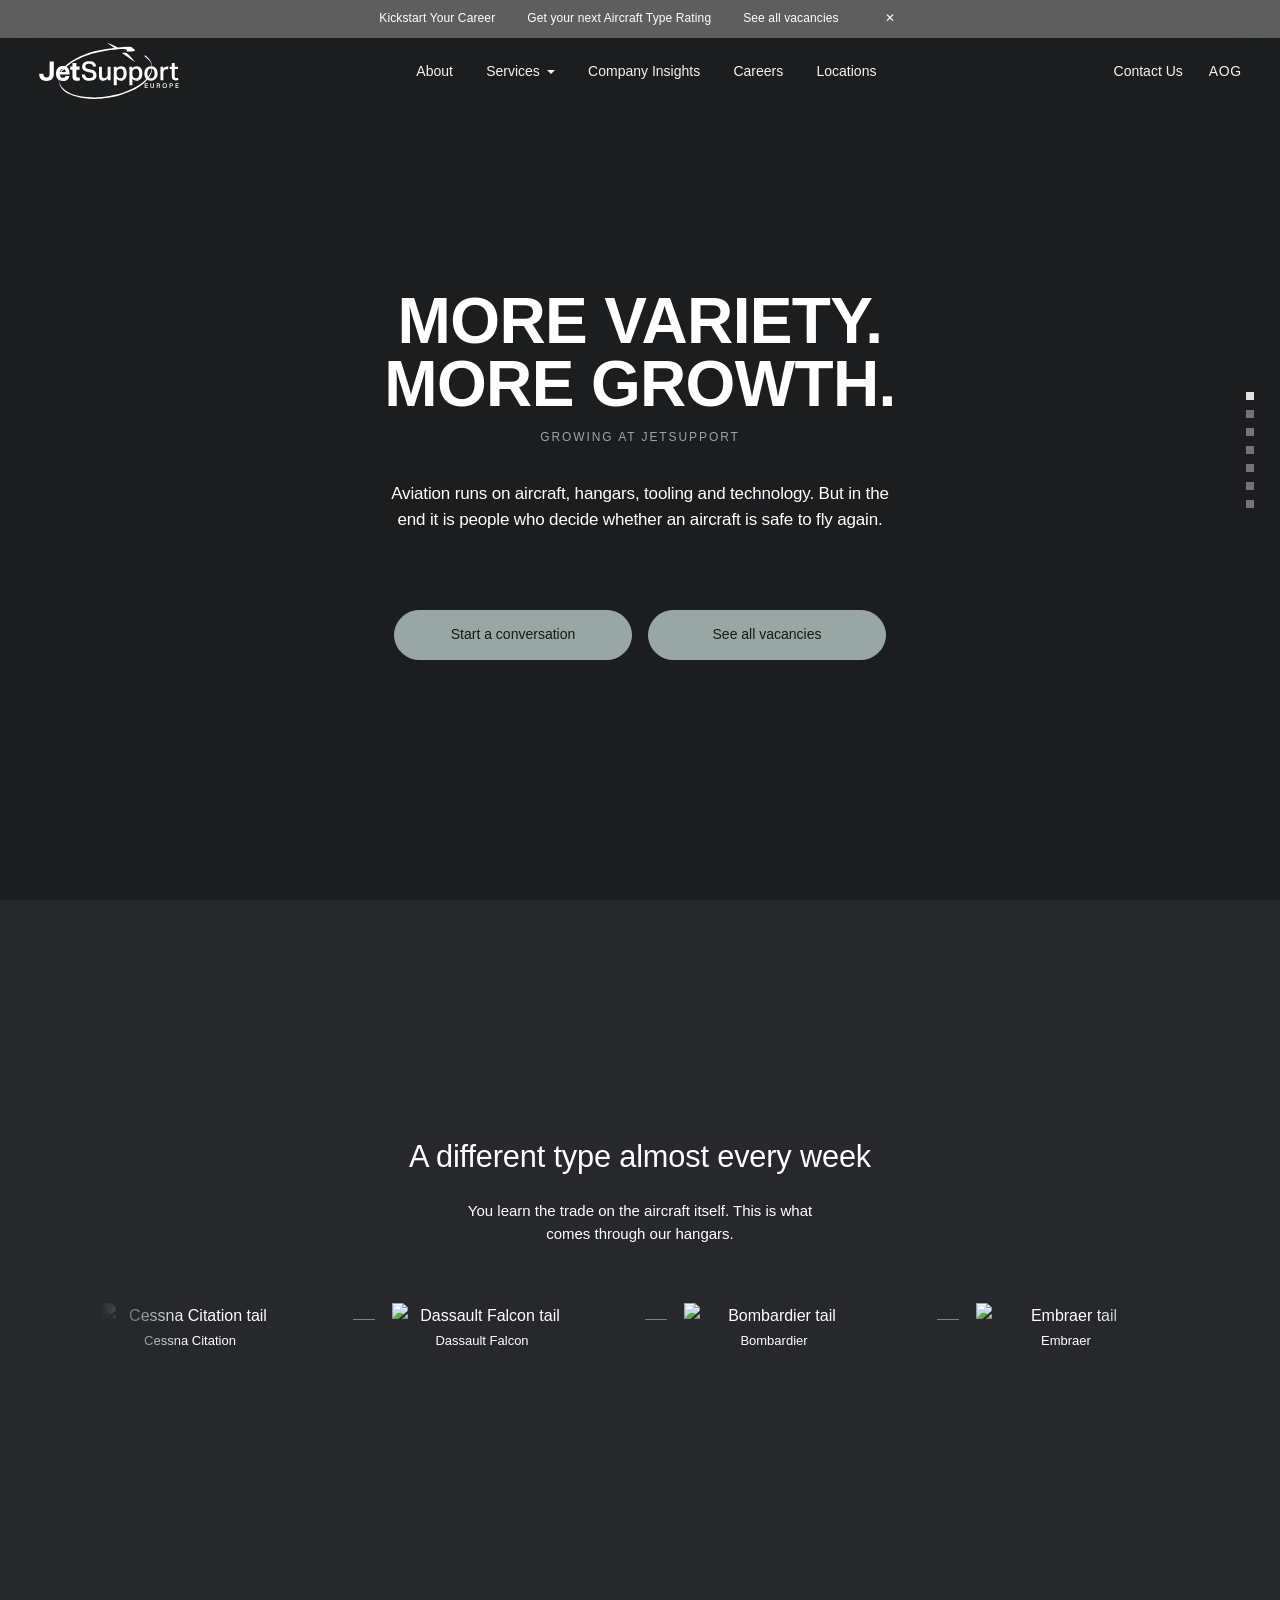
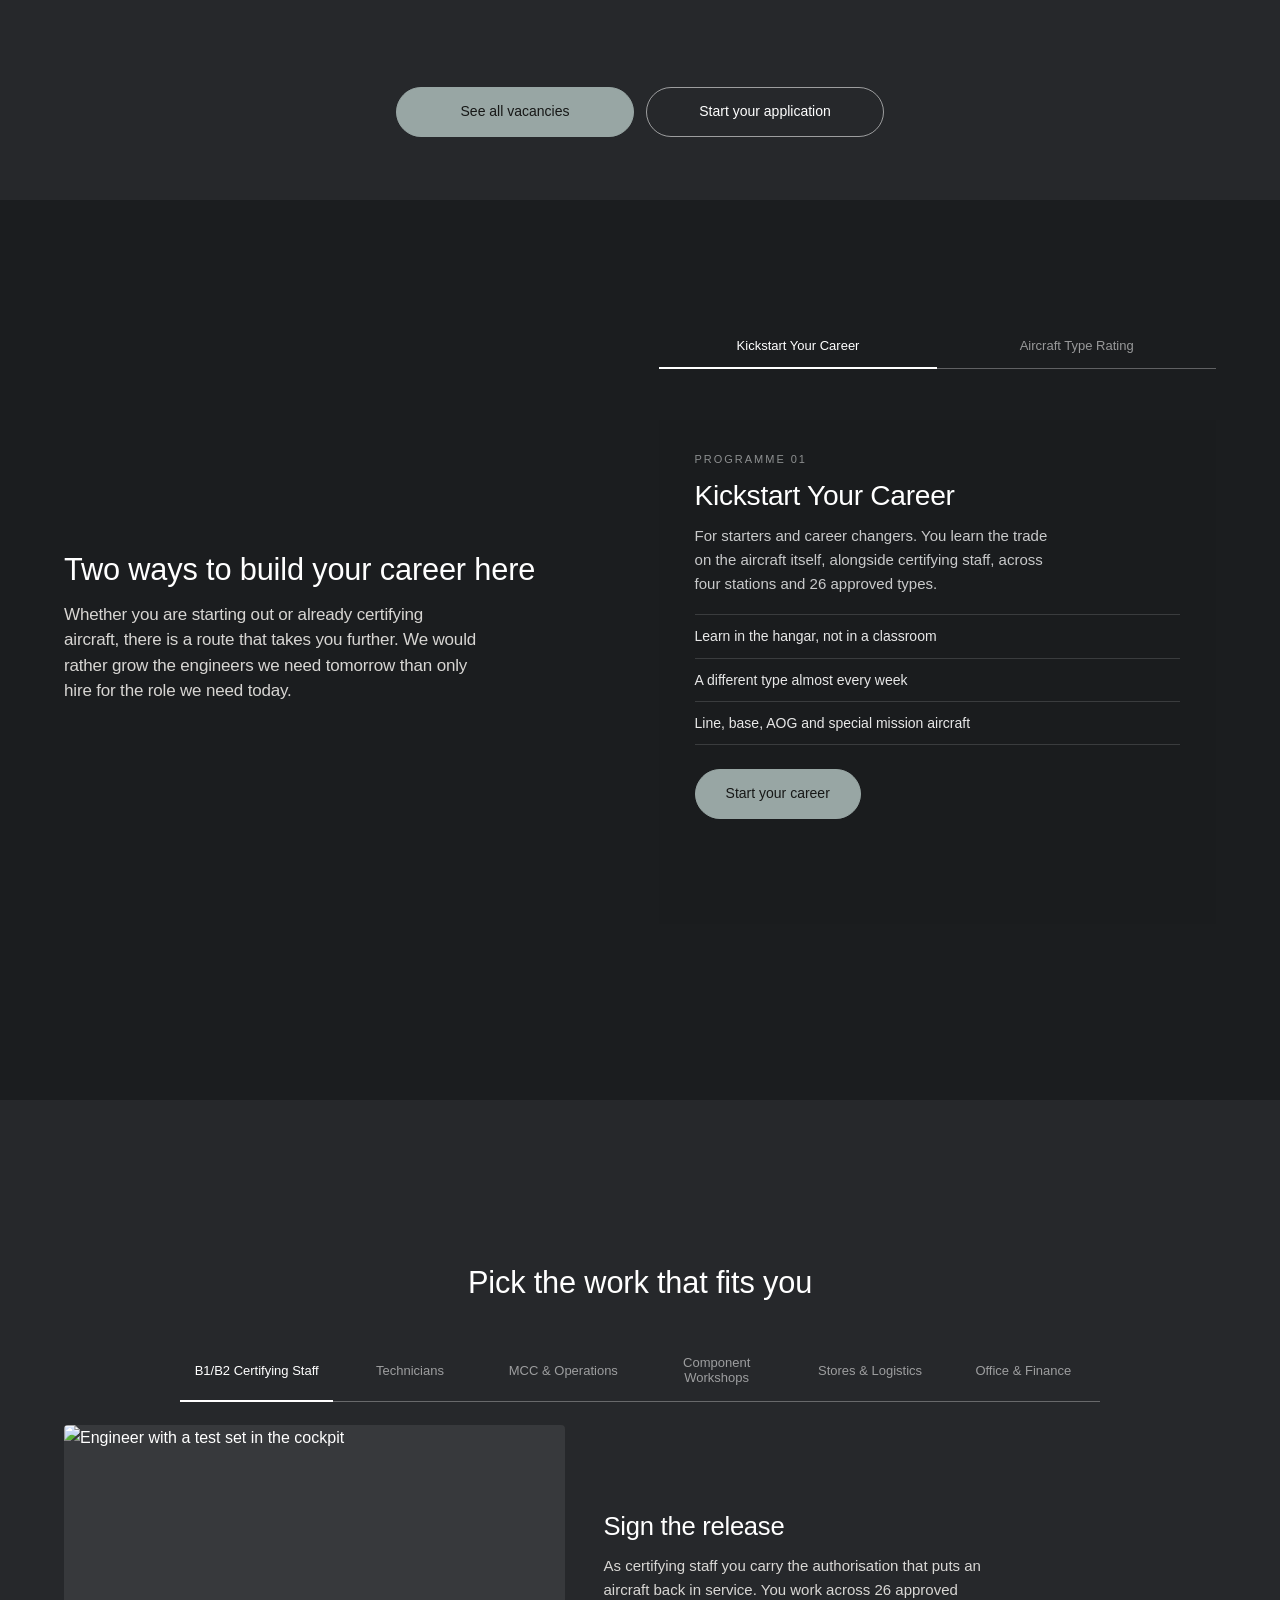
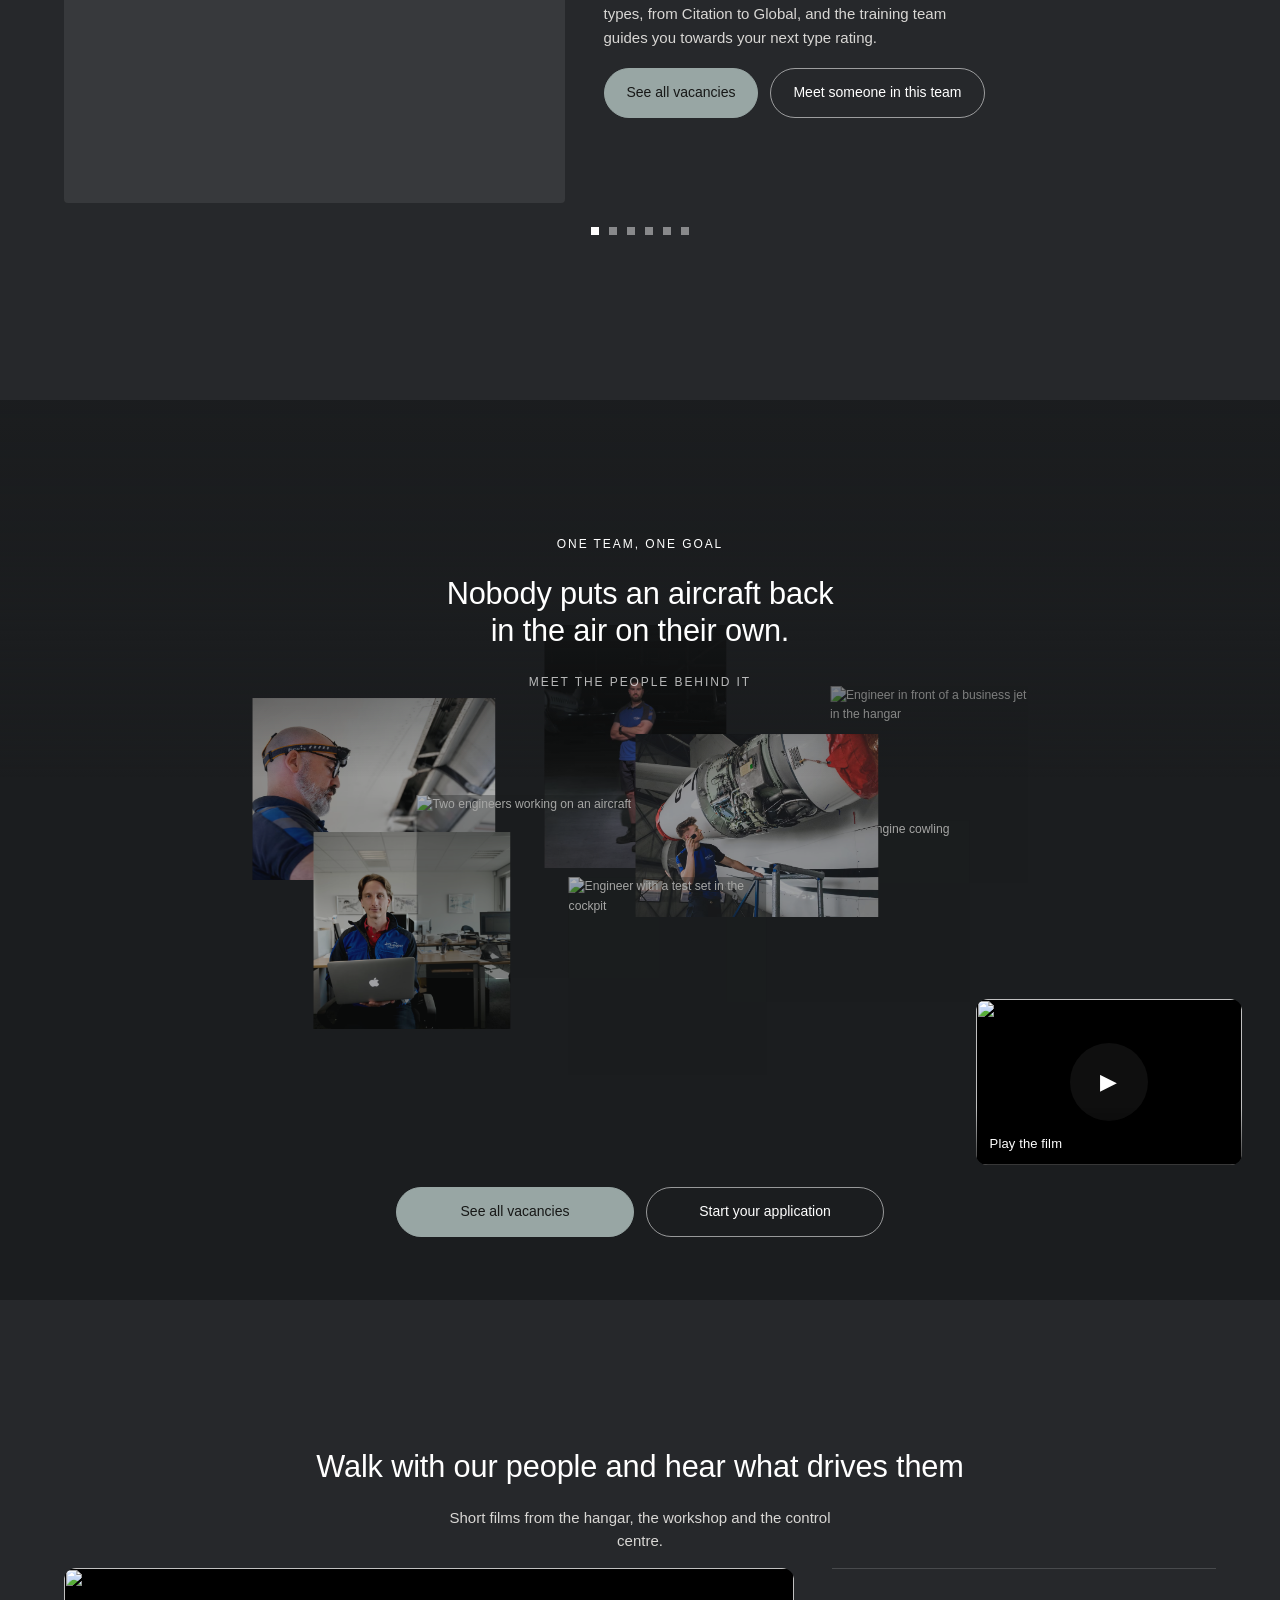
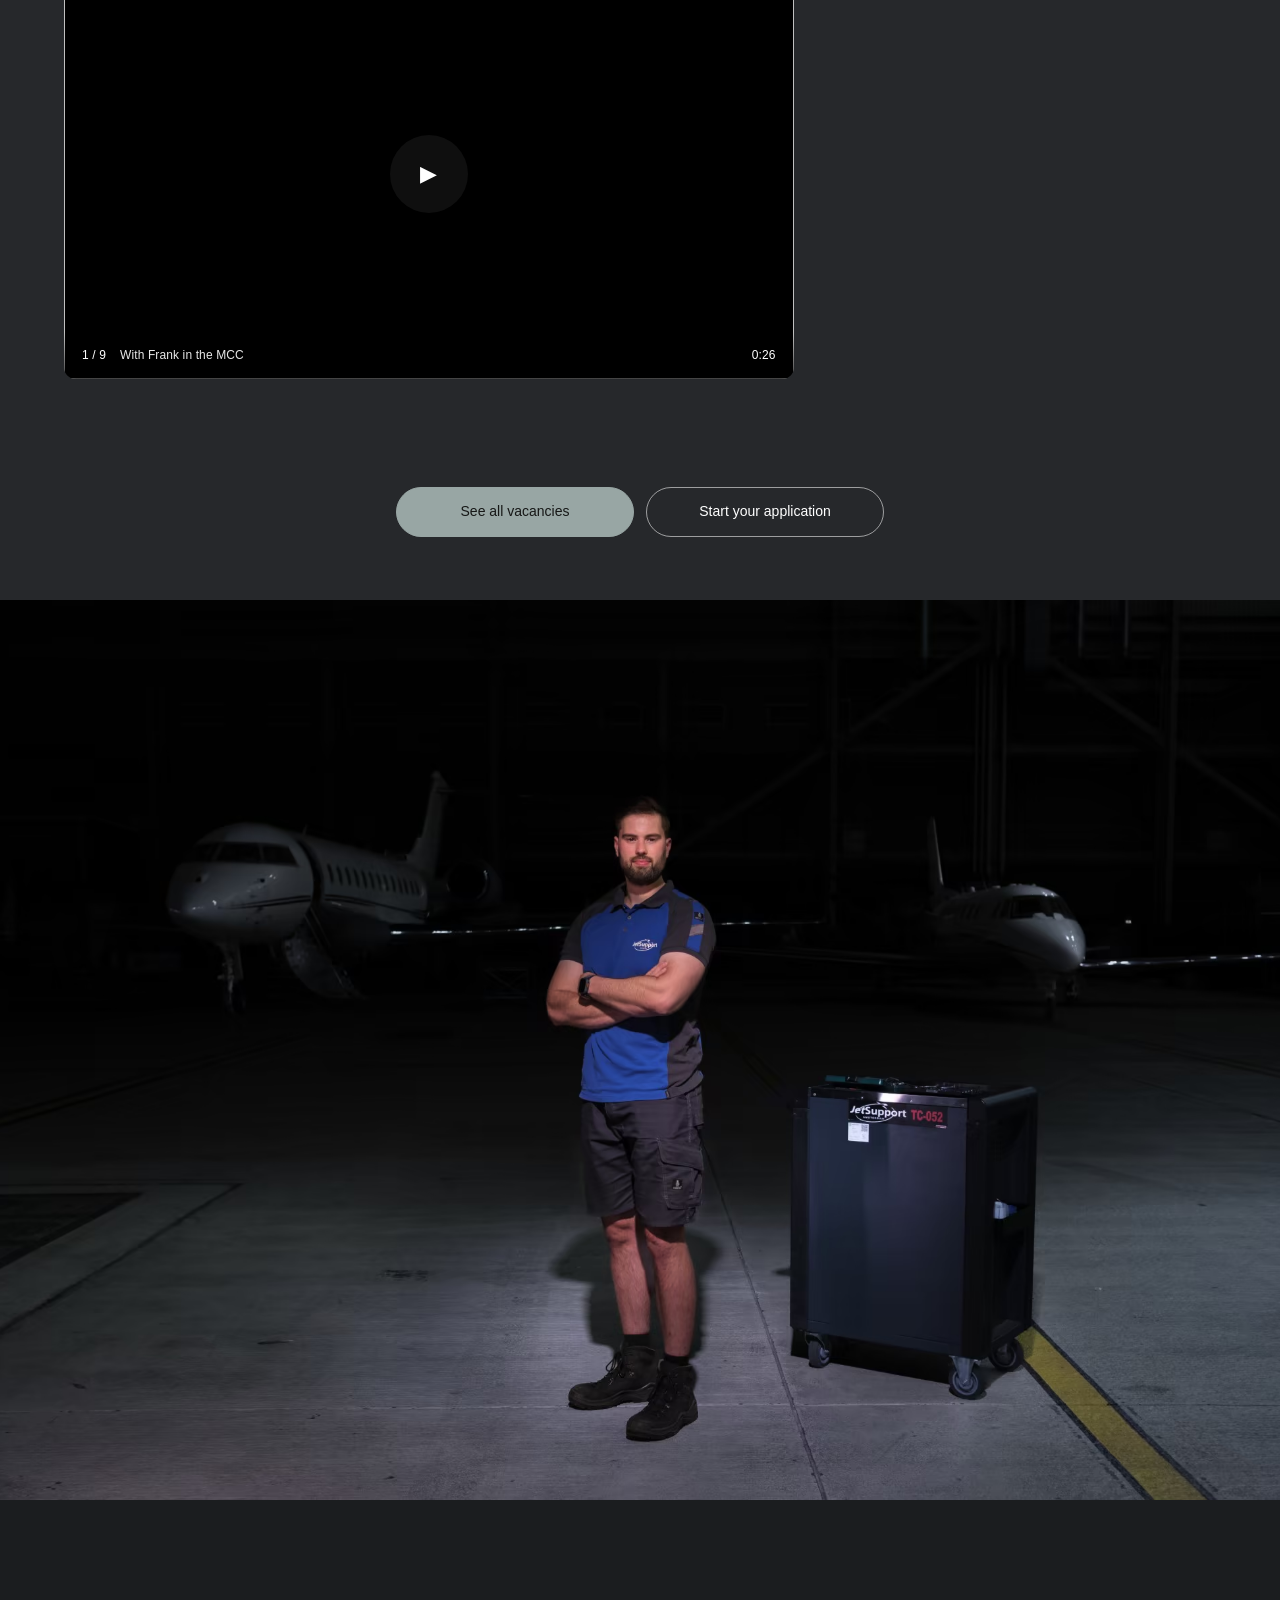
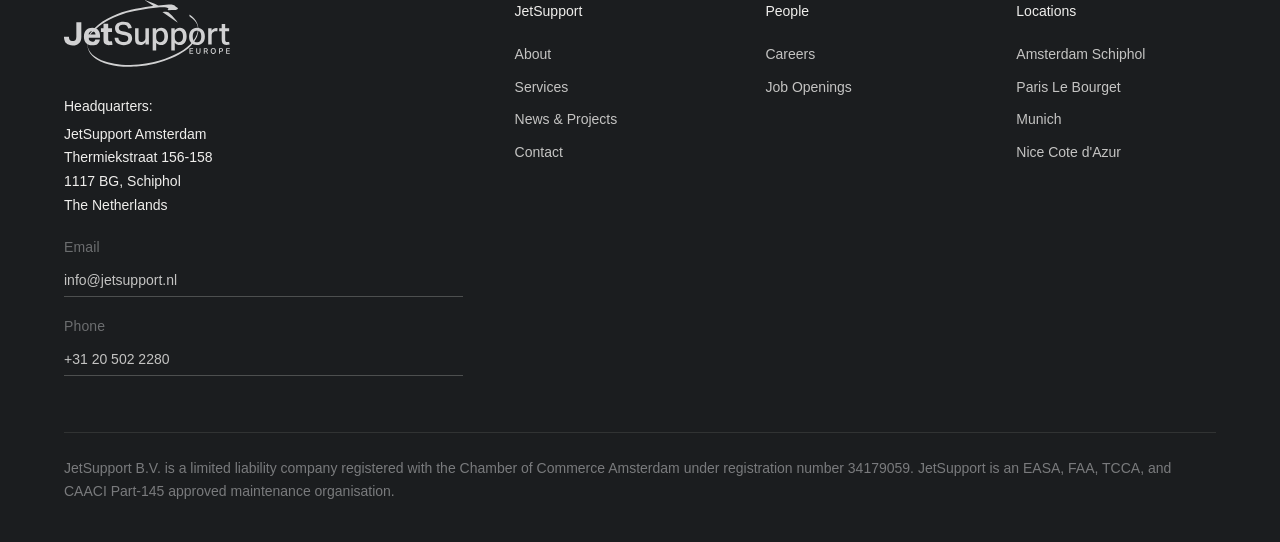
==== index.html @ aae071a4 "JetSupport careers design prototype Co-Authored-By: Claude Opus 5 <noreply@anthropic.com>" ====
<!DOCTYPE html>
<html lang="en">
<head>
<meta charset="utf-8">
<meta name="robots" content="noindex, nofollow">
<meta name="viewport" content="width=device-width, initial-scale=1">
<title>Careers — More variety. More growth. | JetSupport</title>
<link rel="stylesheet" href="jetsupport-careers.css?v=143">
</head>
<body>

<!-- TOP BANNER -->
<div class="banner">
  <a href="#apply">Kickstart Your Career</a>
  <a href="#apply">Get your next Aircraft Type Rating</a>
  <a href="#openings">See all vacancies</a>
  <button class="banner__close" aria-label="Close">✕</button>
</div>

<!-- NAV -->
<header class="nav">
  <a class="nav__logo" href="#" aria-label="JetSupport Europe"></a>
  <nav class="nav__center">
    <a href="#">About</a>
    <a href="#" class="caret">Services</a>
    <a href="#">Company Insights</a>
    <a href="#" class="is-current">Careers</a>
    <a href="#">Locations</a>
  </nav>
  <div class="nav__right">
    <a href="#">Contact Us</a>
    <a href="#" class="nav__aog">AOG</a>
  </div>
</header>

<main>

<!-- 1 · HERO -->
<section class="slide slide--hero">
  <video class="slide__bg" autoplay muted loop playsinline
    src="https://player.vimeo.com/progressive_redirect/playback/1148615640/rendition/1080p/file.mp4%20%281080p%29.mp4?loc=external&log_user=0&signature=01d71910fbb9edea7c0bb503ac0d1f1fb7941d0708bc2c117c6e0cb7c464a3ca"></video>
  <div class="slide__scrim slide__scrim--soft"></div>
  <div class="slide__inner slide__inner--center">
    <h1 class="display">More variety.<br>More growth.</h1>
    <p class="hero__kicker">GROWING AT JETSUPPORT</p>
    <div class="hero__copy">
      <p>Aviation runs on aircraft, hangars, tooling and technology. But in the end it is people who decide whether an aircraft is safe to fly again.</p>
    </div>
    <div class="hero__ctas">
      <a class="btn btn--solid" href="#apply">Start a conversation</a>
      <a class="btn btn--ghost" href="#openings">See all vacancies</a>
    </div>
  </div>
</section>

<!-- 2 · YOU LEARN IT BY DOING IT (core of the magazine ad) -->
<section class="life life--solid life--light" id="learn">
  <div class="life__inner">
    <div class="learn__head">
      <h2 class="label label--center">A different type almost every week</h2>
      <p class="learn__lede">You learn the trade on the aircraft itself. This is what comes through our hangars.</p>
    </div>
    <div data-draggable-marquee-init="" data-direction="left" data-duration="46" data-multiplier="25" data-sensitivity="0.006" class="draggable-marquee tails" aria-label="Aircraft types we maintain">
      <div data-draggable-marquee-collection="" class="draggable-marquee__collection">
        <div data-draggable-marquee-list="" class="draggable-marquee__list">
          <figure class="tail draggable-marquee__item" data-brand="Cessna Citation">
            <div class="tail__art"><img draggable="false" loading="eager" src="https://cdn.prod.website-files.com/689c50e83a62c26f19653872/699c4e67bde082c1abf2713e_JS-tail-Cessna.png" alt="Cessna Citation tail" class="draggable-marquee__item-img"></div>
            <figcaption>Cessna Citation</figcaption>
          </figure>
          <figure class="tail draggable-marquee__item" data-brand="Dassault Falcon">
            <div class="tail__art"><img draggable="false" loading="eager" src="https://cdn.prod.website-files.com/689c50e83a62c26f19653872/69899d006dc881dd9157e72d_JS-tail-falcon.png" alt="Dassault Falcon tail" class="draggable-marquee__item-img"></div>
            <figcaption>Dassault Falcon</figcaption>
          </figure>
          <figure class="tail draggable-marquee__item" data-brand="Bombardier">
            <div class="tail__art"><img draggable="false" loading="eager" src="https://cdn.prod.website-files.com/689c50e83a62c26f19653872/699c4ae109393533a4aa7c48_JS-tail-Bombardier.png" alt="Bombardier tail" class="draggable-marquee__item-img"></div>
            <figcaption>Bombardier</figcaption>
          </figure>
          <figure class="tail draggable-marquee__item" data-brand="Embraer">
            <div class="tail__art"><img draggable="false" loading="eager" src="https://cdn.prod.website-files.com/689c50e83a62c26f19653872/699c4ae1d6cf571a2605262d_JS-tail-Phenom.png" alt="Embraer tail" class="draggable-marquee__item-img"></div>
            <figcaption>Embraer</figcaption>
          </figure>
          <figure class="tail draggable-marquee__item" data-brand="Dornier">
            <div class="tail__art"><img draggable="false" loading="eager" src="https://cdn.prod.website-files.com/689c50e83a62c26f19653872/699c4ae1dcbb9ffb357f8873_JS-tail-Donnier.png" alt="Dornier tail" class="draggable-marquee__item-img"></div>
            <figcaption>Dornier</figcaption>
          </figure>
          <figure class="tail draggable-marquee__item" data-brand="Other Aircraft">
            <div class="tail__art"><img draggable="false" loading="eager" src="https://cdn.prod.website-files.com/689c50e83a62c26f19653872/699c4ae1c3d951f0ee63f46f_JS-tail-Beech%20Other.png" alt="Other Aircraft tail" class="draggable-marquee__item-img"></div>
            <figcaption>Other Aircraft</figcaption>
          </figure>
        </div>
      </div>
    </div>
    <div class="tails__panel" id="tails-panel" aria-live="polite">
      <div class="tails__panel-head"><h3 id="tails-brand"></h3><span id="tails-count"></span></div>
      <ul class="tails__list" id="tails-list"></ul>
    </div>
</div>
  <div class="slide-cta">
    <div class="slide-cta__row">
      <a class="btn btn--solid" href="#openings">See all vacancies</a>
      <a class="btn btn--ghost" href="#apply">Start your application</a>
    </div>
  </div>
</section>



<!-- 4 · CAREER DESTINATIONS (choose, do not just browse) -->
<section class="dest" id="destinations">
  <img class="dest__bg" src="https://cdn.prod.website-files.com/689c50e83a62c26f19653872/694bdc90640ea365f9713d57_JetSupport-businessjets-04.avif" alt="">
  <div class="dest__scrim"></div>
  <div class="dest__inner">
    <div class="dest__head">
      <h2>Two ways to build your career here</h2>
      <p>Whether you are starting out or already certifying aircraft, there is a route that takes you further. We would rather grow the engineers we need tomorrow than only hire for the role we need today.</p>
    </div>
    <div data-toggle-init class="toggle-switch" id="prog-toggle">
      <div aria-hidden="true" class="toggle-switch__bg"></div>
      <button data-toggle-btn data-toggle-active class="toggle-switch__btn">
        <span>Kickstart Your Career</span>
      </button>
      <button data-toggle-btn class="toggle-switch__btn">
        <span>Aircraft Type Rating</span>
      </button>
    </div>
    <article class="prog" id="prog-panel">
      <p class="prog__eyebrow" id="prog-eyebrow"></p>
      <h3 class="prog__title" id="prog-title"></h3>
      <p class="prog__text" id="prog-text"></p>
      <ul class="prog__list" id="prog-list"></ul>
      <a class="btn btn--solid" id="prog-cta" href="#apply"></a>
    </article>
  </div>
</section>

<!-- 4b · DISCIPLINES — tabbed carousel -->
<section class="disciplines" id="disciplines">
  <div class="disciplines__inner">
    <h2 class="label label--center">Pick the work that fits you</h2>
    <div data-toggle-init class="toggle-switch toggle-switch--wide" id="area-toggle">
      <div aria-hidden="true" class="toggle-switch__bg"></div>
      <button data-toggle-btn data-toggle-active class="toggle-switch__btn">
        <span>B1/B2 Certifying Staff</span>
      </button>
      <button data-toggle-btn class="toggle-switch__btn">
        <span>Technicians</span>
      </button>
      <button data-toggle-btn class="toggle-switch__btn">
        <span>MCC &amp; Operations</span>
      </button>
      <button data-toggle-btn class="toggle-switch__btn">
        <span>Component Workshops</span>
      </button>
      <button data-toggle-btn class="toggle-switch__btn">
        <span>Stores &amp; Logistics</span>
      </button>
      <button data-toggle-btn class="toggle-switch__btn">
        <span>Office &amp; Finance</span>
      </button>
    </div>
    <div class="area" id="area-panel">
      <figure class="area__media"><img id="area-img" src="" alt=""></figure>
      <div class="area__body">
        <h3 class="area__title" id="area-title"></h3>
        <p class="area__text" id="area-text"></p>
        <div class="area__cta">
          <a class="btn btn--solid" id="area-roles" href="#openings">See all vacancies</a>
          <a class="btn btn--ghost" id="area-video" href="#stories">Meet someone in this team</a>
        </div>
      </div>
    </div>
    <div class="dots" id="area-dots" aria-label="Disciplines"></div>
  </div>
</section>

<!-- 5 · #OTOG — one team, one goal -->
<section class="purpose" id="otog">
  <div class="purpose__inner">
    <p class="purpose__eyebrow">One team, one goal</p>
    <h2 class="purpose__title">Nobody puts an aircraft back in the air on their own.</h2>
    <a class="purpose__link" href="#stories">Meet the people behind it</a>
  </div>
  <div data-interactive-collage-init="" class="interactive-collage">
    <div class="interactive-collage__collection">
      <div data-interactive-collage-list="" class="interactive-collage__list">
        <div data-interactive-collage-item="" class="interactive-collage__item is--1">
          <div data-interactive-collage-item-inner="" class="interactive-collage__item-inner">
            <div class="card is--landscape"><img src="images/js-inspection-wing.avif" loading="lazy" alt="Engineer with a head torch inspecting a wing panel" class="cover-image"></div>
          </div>
        </div>
        <div data-interactive-collage-item="" class="interactive-collage__item is--2">
          <div data-interactive-collage-item-inner="" class="interactive-collage__item-inner">
            <div class="card"><img src="images/js-office-laptop.avif" loading="lazy" alt="Colleague with a laptop in the JetSupport office" class="cover-image"></div>
          </div>
        </div>
        <div data-interactive-collage-item="" class="interactive-collage__item is--3">
          <div data-interactive-collage-item-inner="" class="interactive-collage__item-inner">
            <div class="card is--landscape"><img src="https://cdn.prod.website-files.com/689c50e83a62c26f19653872/694be9e3a3156cbb166d0c10_JetSupport-businessjets-05.avif" loading="lazy" alt="Two engineers working on an aircraft" class="cover-image"></div>
          </div>
        </div>
        <div data-interactive-collage-item="" class="interactive-collage__item is--4">
          <div data-interactive-collage-item-inner="" class="interactive-collage__item-inner">
            <div class="card is--portrait"><img src="images/jetsupport-technician-hangar.avif" loading="lazy" alt="Technician with a tool trolley in front of two business jets" class="cover-image"></div>
          </div>
        </div>
        <div data-interactive-collage-item="" class="interactive-collage__item is--5">
          <div data-interactive-collage-item-inner="" class="interactive-collage__item-inner">
            <div class="card"><img src="https://cdn.prod.website-files.com/689c50e83a62c26f19653872/69aa94da6e02b9efffece791_JetSupport-25-years-mro-20.avif" loading="lazy" alt="Engineer with a test set in the cockpit" class="cover-image"></div>
          </div>
        </div>
        <div data-interactive-collage-item="" class="interactive-collage__item is--6">
          <div data-interactive-collage-item-inner="" class="interactive-collage__item-inner">
            <div class="card is--landscape"><img src="images/js-engine-call.avif" loading="lazy" alt="Technician on the phone under an opened engine" class="cover-image"></div>
          </div>
        </div>
        <div data-interactive-collage-item="" class="interactive-collage__item is--7">
          <div data-interactive-collage-item-inner="" class="interactive-collage__item-inner">
            <div class="card is--landscape"><img src="https://cdn.prod.website-files.com/689c50e83a62c26f19653872/694bf18747109b8b04da0013_JetSupport-visual-05.avif" loading="lazy" alt="Close-up of an opened engine cowling" class="cover-image"></div>
          </div>
        </div>
        <div data-interactive-collage-item="" class="interactive-collage__item is--8">
          <div data-interactive-collage-item-inner="" class="interactive-collage__item-inner">
            <div class="card"><img src="https://cdn.prod.website-files.com/689c50e83a62c26f19653872/694bdc90640ea365f9713d57_JetSupport-businessjets-04.avif" loading="lazy" alt="Engineer in front of a business jet in the hangar" class="cover-image"></div>
          </div>
        </div>
      </div>
    </div>
  </div>
  <div data-mini-showreel-lightbox="showreel" data-mini-showreel-status="not-active" class="mini-showreel-lightbox">
    <div data-mini-showreel-close="" class="mini-showreel-lightbox__dark"></div>
    <div data-mini-showreel-safearea="" class="mini-showreel-lightbox__safearea">
      <div data-mini-showreel-target="" class="mini-showreel-lightbox__target">
        <div class="mini-showreel__before"></div>
      </div>
    </div>
  </div>
  <div data-mini-showreel-player="showreel" data-mini-showreel-status="not-active" class="mini-showreel">
    <div class="mini-showreel__card">
      <div class="mini-showreel__media">
        <div class="mini-showreel__video" id="showreel-video">
          <div class="mini-showreel__before"></div>
          <img src="https://i.ytimg.com/vi/paCbgnzTX6s/maxresdefault.jpg" loading="lazy" alt="" class="mini-showreel__cover-image">
        </div>
      </div>
      <div class="mini-showreel__info">
        <span class="mini-showreel__text">Play the film</span>
        <svg xmlns="http://www.w3.org/2000/svg" width="100%" viewbox="0 0 40 40" fill="none" class="mini-showreel__play-svg"><rect width="40" height="40" rx="20" fill="#ffac00"></rect><path d="M16.1206 15.8199C16.1206 14.8986 17.116 14.3209 17.916 14.778L25.1594 18.9171C25.9655 19.3778 25.9655 20.5402 25.1594 21.0009L17.916 25.14C17.116 25.5971 16.1206 25.0195 16.1206 24.0981V15.8199Z" fill="#191d1f"></path></svg>
      </div>
      <div data-mini-showreel-open="showreel" class="mini-showreel__click"></div>
    </div>
  </div>
  <div class="slide-cta">
    <div class="slide-cta__row">
      <a class="btn btn--solid" href="#openings">See all vacancies</a>
      <a class="btn btn--ghost" href="#apply">Start your application</a>
    </div>
  </div>
</section>


<!-- 7 · STORIES (playlist pattern) -->
<section class="stories" id="stories">
  <div class="stories__inner">
    <h2 class="label label--dark label--center">Walk with our people and hear what drives them</h2>
    <p class="learn__lede">Short films from the hangar, the workshop and the control centre.</p>
    <div class="playlist">
      <div class="playlist__player">
        <img id="pl-poster" src="https://i.ytimg.com/vi/kyrW2ujZ6Ao/maxresdefault.jpg" width="1280" height="720" decoding="async" alt="">
        <button class="playlist__big-play" aria-label="Play">▶</button>
        <div class="playlist__nowbar">
          <span id="pl-count">1 / 9</span>
          <span id="pl-title">With Frank in the MCC</span>
          <span id="pl-dur">0:26</span>
        </div>
      </div>
      <ol class="playlist__list" id="pl-list">
        <li class="is-active" data-yt="kyrW2ujZ6Ao" data-poster="https://i.ytimg.com/vi/kyrW2ujZ6Ao/maxresdefault.jpg" data-title="With Frank in the MCC" data-dur="0:26">
          <span class="playlist__thumb"><img src="https://i.ytimg.com/vi/kyrW2ujZ6Ao/mqdefault.jpg" alt="" loading="lazy"></span>
          <div><h4>With Frank in the MCC</h4><p>A day in the Maintenance Control Centre</p></div>
          <span class="playlist__time">0:26</span>
        </li>
        <li data-yt="qYSsutEjtHk" data-poster="https://i.ytimg.com/vi/qYSsutEjtHk/maxresdefault.jpg" data-title="With Moreno to the Platform" data-dur="0:25">
          <span class="playlist__thumb"><img src="https://i.ytimg.com/vi/qYSsutEjtHk/mqdefault.jpg" alt="" loading="lazy"></span>
          <div><h4>With Moreno to the Platform</h4><p>A word from our Technician — Amsterdam</p></div>
          <span class="playlist__time">0:25</span>
        </li>
        <li data-yt="SnNMtc2vQJQ" data-poster="https://i.ytimg.com/vi/SnNMtc2vQJQ/maxresdefault.jpg" data-title="With Sebastiaan in the Hangar" data-dur="0:29">
          <span class="playlist__thumb"><img src="https://i.ytimg.com/vi/SnNMtc2vQJQ/mqdefault.jpg" alt="" loading="lazy"></span>
          <div><h4>With Sebastiaan in the Hangar</h4><p>A word from our B1 Certifier — Amsterdam</p></div>
          <span class="playlist__time">0:29</span>
        </li>
        <li data-yt="W-GLkc4iD3U" data-poster="https://i.ytimg.com/vi/W-GLkc4iD3U/maxresdefault.jpg" data-title="With Roy in the Wheel Shop" data-dur="0:29">
          <span class="playlist__thumb"><img src="https://i.ytimg.com/vi/W-GLkc4iD3U/mqdefault.jpg" alt="" loading="lazy"></span>
          <div><h4>With Roy in the Wheel Shop</h4><p>Inside component maintenance</p></div>
          <span class="playlist__time">0:29</span>
        </li>
        <li data-yt="qLSAb2v-d0A" data-poster="https://i.ytimg.com/vi/qLSAb2v-d0A/maxresdefault.jpg" data-title="With Patrick in the Battery Lab" data-dur="0:29">
          <span class="playlist__thumb"><img src="https://i.ytimg.com/vi/qLSAb2v-d0A/mqdefault.jpg" alt="" loading="lazy"></span>
          <div><h4>With Patrick in the Battery Lab</h4><p>Inside the battery workshop</p></div>
          <span class="playlist__time">0:29</span>
        </li>
        <li data-yt="zXavfQH53Ds" data-poster="https://i.ytimg.com/vi/zXavfQH53Ds/maxresdefault.jpg" data-title="With Mariana working on Quotes" data-dur="0:29">
          <span class="playlist__thumb"><img src="https://i.ytimg.com/vi/zXavfQH53Ds/mqdefault.jpg" alt="" loading="lazy"></span>
          <div><h4>With Mariana working on Quotes</h4><p>How a maintenance quote comes together</p></div>
          <span class="playlist__time">0:29</span>
        </li>
        <li data-yt="XfowQGEpbsk" data-poster="https://i.ytimg.com/vi/XfowQGEpbsk/maxresdefault.jpg" data-title="With Ali — Handling Logistics" data-dur="0:36">
          <span class="playlist__thumb"><img src="https://i.ytimg.com/vi/XfowQGEpbsk/mqdefault.jpg" alt="" loading="lazy"></span>
          <div><h4>With Ali — Handling Logistics</h4><p>Parts, tooling and everything that keeps a job moving</p></div>
          <span class="playlist__time">0:36</span>
        </li>
        <li data-yt="jsZ3VwpfqAI" data-poster="https://i.ytimg.com/vi/jsZ3VwpfqAI/maxresdefault.jpg" data-title="With Sebastien, Duty Manager at Le Bourget" data-dur="0:31">
          <span class="playlist__thumb"><img src="https://i.ytimg.com/vi/jsZ3VwpfqAI/mqdefault.jpg" alt="" loading="lazy"></span>
          <div><h4>With Sebastien, Duty Manager at Le Bourget</h4><p>Running the shift on the hangar floor — Paris</p></div>
          <span class="playlist__time">0:31</span>
        </li>
        <li data-yt="UFlZDALgJXA" data-poster="https://i.ytimg.com/vi/UFlZDALgJXA/maxresdefault.jpg" data-title="With Paulo, Seven On Seven Off" data-dur="0:39">
          <span class="playlist__thumb"><img src="https://i.ytimg.com/vi/UFlZDALgJXA/mqdefault.jpg" alt="" loading="lazy"></span>
          <div><h4>With Paulo, Seven On Seven Off</h4><p>Life on a rotation schedule — Paris</p></div>
          <span class="playlist__time">0:39</span>
        </li>
      </ol>
    </div>
    </div>
</div>
  <div class="slide-cta">
    <div class="slide-cta__row">
      <a class="btn btn--solid" href="#openings">See all vacancies</a>
      <a class="btn btn--ghost" href="#apply">Start your application</a>
    </div>
  </div>
</section>

<!-- 8 · CLOSING CTA (one question, one action) -->
<section class="closer" id="openings">
  <img class="slide__bg" src="images/jetsupport-technician-hangar.avif" alt="">
  <div class="slide__scrim"></div>
  <div class="closer__inner">
    <h2 class="display">Not ready to join JetSupport yet?</h2>
    <div class="slide-cta slide-cta--static">
      <form class="loop" onsubmit="event.preventDefault();this.classList.add('is-sent')">
        <p class="loop__text">Stay in the loop and get notified when a new vacancy becomes available.</p>
        <div class="loop__row">
          <label class="sr-only" for="loop-email">Email address</label>
          <input id="loop-email" type="email" required placeholder="Your email address" autocomplete="email">
          <button class="btn btn--ghost" type="submit">Notify me</button>
        </div>
        <p class="loop__done">Thanks — we will let you know when a new vacancy opens.</p>
      </form>
      <div class="slide-cta__row">
        <a class="btn btn--solid" href="#openings">See all vacancies</a>
        <a class="btn btn--ghost" href="#apply">Start your application</a>
      </div>
    </div>
  </div>
</section>

</main>

<!-- FOOTER -->
<footer class="foot">
  <div class="foot__grid">
    <div class="foot__brand">
      <a class="nav__logo nav__logo--foot" href="#" aria-label="JetSupport Europe"></a>
      <p>Headquarters:</p>
      <p>JetSupport Amsterdam<br>Thermiekstraat 156-158<br>1117 BG, Schiphol<br>The Netherlands</p>
      <p class="foot__label">Email</p>
      <a href="mailto:info@jetsupport.nl" class="foot__link">info@jetsupport.nl</a>
      <p class="foot__label">Phone</p>
      <a href="tel:+31205022280" class="foot__link">+31 20 502 2280</a>
    </div>
    <div>
      <h5>JetSupport</h5>
      <a href="#">About</a><a href="#">Services</a><a href="#">News &amp; Projects</a><a href="#">Contact</a>
    </div>
    <div>
      <h5>People</h5>
      <a href="#">Careers</a><a href="#">Job Openings</a>
    </div>
    <div>
      <h5>Locations</h5>
      <a href="#">Amsterdam Schiphol</a><a href="#">Paris Le Bourget</a><a href="#">Munich</a><a href="#">Nice Cote d'Azur</a>
    </div>
  </div>
  <p class="foot__legal">JetSupport B.V. is a limited liability company registered with the Chamber of Commerce Amsterdam under registration number 34179059. JetSupport is an EASA, FAA, TCCA, and CAACI Part-145 approved maintenance organisation.</p>
</footer>

<div class="lightbox" id="otog-lightbox" hidden>
  <button class="lightbox__close" aria-label="Close">✕</button>
  <video id="otog-video" controls playsinline preload="none" src="https://player.vimeo.com/progressive_redirect/playback/1148614212/rendition/1080p/file.mp4%20%281080p%29.mp4?loc=external&log_user=0&signature=c11297600eb6222ef1bab5075c433be0136882e8c5cad3c173db7ec47d8b329d"></video>
</div>

<nav class="slide-nav" aria-label="Slides"></nav>

<script>
  (function () {
    var lb = document.getElementById('otog-lightbox');
    var lbVideo = document.getElementById('otog-video');
    var openBtn = document.getElementById('otog-play');
    function lbClose() {
      lb.hidden = true;
      lbVideo.pause(); lbVideo.currentTime = 0;
    }
    if (openBtn && lb) {
      openBtn.addEventListener('click', function () {
        lb.hidden = false;
        lbVideo.play();
      });
      lb.addEventListener('click', function (e) {
        if (e.target === lb || e.target.closest('.lightbox__close')) lbClose();
      });
      document.addEventListener('keydown', function (e) {
        if (e.key === 'Escape' && !lb.hidden) lbClose();
      });
    }

    var list = document.getElementById('pl-list');
    if (list) {
      var player = document.querySelector('.playlist__player');
      var poster = document.getElementById('pl-poster');
      player.dataset.yt = 'kyrW2ujZ6Ao';
      player.querySelector('.playlist__big-play').addEventListener('click', function () {
        if (player.querySelector('iframe')) return;
        var f = document.createElement('iframe');
        f.src = 'https://www.youtube-nocookie.com/embed/' + player.dataset.yt + '?autoplay=1&rel=0';
        f.title = document.getElementById('pl-title').textContent;
        f.allow = 'accelerometer; autoplay; encrypted-media; picture-in-picture';
        f.allowFullscreen = true;
        f.className = 'playlist__frame';
        player.appendChild(f);
        poster.style.display = 'none';
        document.querySelector('.playlist').classList.add('is-playing');
      });
      var items = [...list.querySelectorAll('li')];
      list.addEventListener('click', function (e) {
        var li = e.target.closest('li'); if (!li) return;
        items.forEach(function (x, i) {
          x.classList.toggle('is-active', x === li);
        });
        document.getElementById('pl-poster').src = li.dataset.poster;
        document.getElementById('pl-title').textContent = li.dataset.title;
        document.getElementById('pl-dur').textContent = li.dataset.dur;
        document.getElementById('pl-count').textContent = (items.indexOf(li) + 1) + ' / ' + items.length;
        li.scrollIntoView({ block: 'nearest', behavior: 'smooth' });
        player.dataset.yt = li.dataset.yt;
        var f = player.querySelector('iframe'); if (f) f.remove();
        poster.style.display = '';
        document.querySelector('.playlist').classList.remove('is-playing');
      });
      document.getElementById('pl-count').textContent = '1 / ' + items.length;
      var fade = function () {
        var atEnd = list.scrollTop + list.clientHeight >= list.scrollHeight - 4;
        list.classList.toggle('is-end', atEnd);
      };
      list.addEventListener('scroll', fade, { passive: true });
      // lijsthoogte gelijk aan de speler, zodat beide kolommen uitlijnen
      var sync = function () {
        var wide = window.matchMedia('(min-width: 861px)').matches;
        list.style.maxHeight = wide ? Math.round(player.getBoundingClientRect().height) + 'px' : '340px';
        fade();
      };
      window.addEventListener('resize', sync);
      window.addEventListener('load', sync);
      list.addEventListener('scroll', fade, { passive: true });
      sync();

      // slide-indicator rechts: één blokje per slide, klikbaar
      (function () {
        var nav = document.querySelector('.slide-nav');
        var slides = [].slice.call(document.querySelectorAll('section[id], section.slide--hero'));
        if (!nav || !slides.length) return;
        var labels = { learn: 'Aircraft types', destinations: 'Programmes', disciplines: 'Disciplines', otog: 'The team',
                       stories: 'Stories', openings: 'Vacancies' };
        slides.forEach(function (s, i) {
          var b = document.createElement('button');
          b.className = 'slide-nav__dot';
          b.type = 'button';
          b.setAttribute('aria-label', labels[s.id] || 'Start');
          b.dataset.target = i;
          b.addEventListener('click', function () {
            var root = document.documentElement;
            root.style.scrollSnapType = 'none';
            s.scrollIntoView({ behavior: 'smooth', block: 'start' });
            setTimeout(function () { root.style.scrollSnapType = ''; }, 900);
          });
          nav.appendChild(b);
        });
        var dots = nav.querySelectorAll('.slide-nav__dot');
        var io = new IntersectionObserver(function (entries) {
          entries.forEach(function (en) {
            if (!en.isIntersecting) return;
            var idx = slides.indexOf(en.target);
            dots.forEach(function (d, i) { d.classList.toggle('is-current', i === idx); });
          });
        }, { threshold: 0.55 });
        slides.forEach(function (s) { io.observe(s); });
      })();

      // brand hover → matching aircraft in the background
      (function () {
        var slide = document.getElementById('learn');
        if (!slide) return;
        var imgs = slide.querySelectorAll('.learn__bg-img');
        var logos = slide.querySelectorAll('.marquee--logos img[data-brand]');
        var track = slide.querySelector('.marquee__track');
        var show = function (brand) {
          imgs.forEach(function (im) { im.classList.toggle('is-on', im.dataset.brand === brand); });
          slide.classList.toggle('has-brand', !!brand);
        };
        logos.forEach(function (logo) {
          logo.addEventListener('mouseenter', function () {
            if (track) track.style.animationPlayState = 'paused';
            show(logo.dataset.brand);
          });
          logo.addEventListener('mouseleave', function () {
            if (track) track.style.animationPlayState = '';
            show(null);
          });
        });
      })();

      // 'Where do you land?' → open the matching Walk With Me episode
      document.querySelectorAll('.pill[data-ep], .team__tile[data-ep]').forEach(function (pill) {
        pill.addEventListener('click', function (e) {
          var target = list.querySelector('li[data-yt="' + pill.dataset.ep + '"]');
          if (!target) return;
          e.preventDefault();
          // scroll-snap tijdelijk uit, anders trekt de slide de scroll terug
          var root = document.documentElement;
          root.style.scrollSnapType = 'none';
          document.querySelector('.playlist').scrollIntoView({ behavior: 'smooth', block: 'center' });
          setTimeout(function () { root.style.scrollSnapType = ''; }, 1000);
          target.click();
        });
      });
    }

    // scroll-reveals met stagger
    var io = new IntersectionObserver(function (es) {
      es.forEach(function (en) {
        if (en.isIntersecting) { en.target.classList.add('is-in'); io.unobserve(en.target); }
      });
    }, { threshold: 0.18 });
    [['.steps li', 110], ['.pillars article', 120], ['.pills .pill', 90], ['.playlist__list li', 80],
     ['.stat', 120], ['.quote__media', 0], ['.quote blockquote', 150],
     ['.tr__intro', 0], ['.tr__cta', 200], ['.marquee', 150],
     ['.dest__head', 0], ['.closer__inner > *', 130]].forEach(function (cfg) {
      document.querySelectorAll(cfg[0]).forEach(function (el, i) {
        el.classList.add('reveal');
        el.style.setProperty('--d', (i * cfg[1]) + 'ms');
        io.observe(el);
      });
    });

    // hero-entrance bij laden
    var heroBits = document.querySelectorAll('.slide--hero .display, .slide--hero .hero__kicker, .slide--hero .hero__copy, .slide--hero .hero__ctas');
    heroBits.forEach(function (el, i) {
      el.classList.add('reveal');
      el.style.setProperty('--d', (200 + i * 150) + 'ms');
      requestAnimationFrame(function () { requestAnimationFrame(function () { el.classList.add('is-in'); }); });
    });

    // tellers
    function animCount(el) {
      var target = parseFloat(el.dataset.count), suf = el.dataset.suffix || '', start = null;
      function step(ts) {
        if (!start) start = ts;
        var p = Math.min((ts - start) / 1400, 1);
        var eased = 1 - Math.pow(1 - p, 3);
        el.textContent = Math.round(target * eased) + suf;
        if (p < 1) requestAnimationFrame(step);
      }
      requestAnimationFrame(step);
    }
    var cio = new IntersectionObserver(function (es) {
      es.forEach(function (en) {
        if (en.isIntersecting) { animCount(en.target); cio.unobserve(en.target); }
      });
    }, { threshold: 0.5 });
    document.querySelectorAll('.stats__num').forEach(function (el) { cio.observe(el); });

    function sync() {
      document.body.classList.toggle('is--scrolled', window.scrollY > 80);
    }
    window.addEventListener('scroll', function () { requestAnimationFrame(sync); }, { passive: true });
    sync();
  })();
</script>

<script>
      // aircraft tails: type list under the slider, same pattern as the types page
      (function () {
        var TYPES = {"Cessna Citation": ["Citation 510", "525 / 525A / 525B", "525C", "550 / 560", "560XL / XLS", "650", "680 A/B"], "Dassault Falcon": ["Falcon 50EX", "Falcon 900", "900C / 900EX", "900EX EASy", "Falcon 2000", "2000EX", "2000EX EASy", "7X / 8X"], "Bombardier": ["Challenger 300 / 350", "Challenger 604", "Global family", "CRJ100 / 200", "DHC-8-100 / 200 / 300"], "Embraer": ["Phenom 300 (EMB-505)", "Praetor 500 / 600 (EMB-545 / 550)"], "Dornier": ["Dornier 228", "Dornier 328-100"], "Other Aircraft": ["Piaggio P180 Avanti / Avanti II", "Beech King Air 200 series"]};
        var brandEl = document.getElementById('tails-brand'),
            countEl = document.getElementById('tails-count'),
            listEl  = document.getElementById('tails-list');
        if (!listEl) return;
        var panelEl = document.getElementById('tails-panel');
        function render(brand) {
          panelEl.classList.toggle('is-on', !!brand);
          if (!brand) return;
          var types = TYPES[brand];
          brandEl.textContent = brand;
          countEl.textContent = types.length + (types.length === 1 ? ' approved type' : ' approved types');
          listEl.innerHTML = types.map(function (t) { return '<li>' + t + '</li>'; }).join('');
        }
        var wrap = document.querySelector('.tails');
        if (wrap) {
          wrap.addEventListener('mouseover', function (e) {
            var fig = e.target.closest('.tail');
            if (fig) render(fig.dataset.brand);
          });
          wrap.addEventListener('focusin', function (e) {
            var fig = e.target.closest('.tail');
            if (fig) render(fig.dataset.brand);
          });
          wrap.addEventListener('click', function (e) {
            var fig = e.target.closest('.tail');
            if (fig) render(fig.dataset.brand);
          });
          wrap.addEventListener('mouseleave', function () { render(null); });
        }
        render(null);
      })();
</script>
<script>
// 'Where do you land?' — discipline carousel (tabs + panel), Defensie-style
(function () {
  var AREAS = [
    { key: 'B1/B2 Certifying Staff', ep: 'SnNMtc2vQJQ',
      alt: 'Engineer with a test set in the cockpit',
      title: 'Sign the release',
      text: 'As certifying staff you carry the authorisation that puts an aircraft back in service. You work across 26 approved types, from Citation to Global, and the training team guides you towards your next type rating.',
      img: 'https://cdn.prod.website-files.com/689c50e83a62c26f19653872/69aa94da6e02b9efffece791_JetSupport-25-years-mro-20.avif' },
    { key: 'Technicians', ep: 'qYSsutEjtHk',
      alt: 'Engineer in front of a business jet in the hangar',
      title: 'Learn the trade on the aircraft itself',
      text: 'Line, base and AOG work on business jets in four stations. A different type almost every week, so the hangar is where your experience is built, not a classroom.',
      img: 'https://cdn.prod.website-files.com/689c50e83a62c26f19653872/694bdc90640ea365f9713d57_JetSupport-businessjets-04.avif' },
    { key: 'MCC &amp; Operations', ep: 'kyrW2ujZ6Ao',
      alt: 'Two colleagues coordinating work, one on the phone',
      title: 'Run the day from the control centre',
      text: 'The Maintenance Control Centre is where an AOG call lands first. You plan the work, arrange the parts and the people, and keep the customer informed until the aircraft flies again.',
      img: 'https://cdn.prod.website-files.com/689c50e83a62c26f19653872/694be9e3a3156cbb166d0c10_JetSupport-businessjets-05.avif' },
    { key: 'Component Workshops', ep: 'W-GLkc4iD3U',
      alt: 'Close-up of an opened engine cowling',
      title: 'Work on the parts, not just the aircraft',
      text: 'From the wheel shop to the battery workshop: component maintenance is its own craft, with its own procedures and its own certifications.',
      img: 'https://cdn.prod.website-files.com/689c50e83a62c26f19653872/694bf18747109b8b04da0013_JetSupport-visual-05.avif' },
    { key: 'Stores &amp; Logistics', ep: 'XfowQGEpbsk',
      alt: 'Wide view of the hangar floor',
      title: 'Get the part there before the aircraft waits',
      text: 'Handling, shipments and stores. When an aircraft is grounded somewhere in Europe, the part you release tonight decides when it flies tomorrow.',
      img: 'https://cdn.prod.website-files.com/689c50e83a62c26f19653872/69aa94dad9837bc909db8dcb_JetSupport-25-years-mro-16.avif' },
    { key: 'Office &amp; Finance', ep: 'zXavfQH53Ds',
      alt: 'Colleague with a laptop in the JetSupport office',
      title: 'Keep the business behind the hangar running',
      text: 'Quotes, planning, finance and support. You are not on the aircraft, but every job in the hangar starts and ends with the work you do.',
      img: 'images/js-office-laptop.avif' }
  ];

  var toggle = document.getElementById('area-toggle');
  var dots  = document.getElementById('area-dots');
  if (!toggle) return;
  var buttons = [].slice.call(toggle.querySelectorAll('[data-toggle-btn]'));
  var img = document.getElementById('area-img');
  var panel = document.getElementById('area-panel');
  var video = document.getElementById('area-video');
  var current = 0;

  AREAS.forEach(function (a, i) {
    buttons[i].addEventListener('click', function () { show(i); });
    buttons[i].addEventListener('keydown', function (e) {
      if (e.key === 'ArrowRight' || e.key === 'ArrowLeft') {
        show((i + (e.key === 'ArrowRight' ? 1 : -1) + AREAS.length) % AREAS.length);
      }
    });

    var d = document.createElement('button');
    d.type = 'button'; d.className = 'dot'; d.setAttribute('aria-label', a.key);
    d.addEventListener('click', function () { setToggle(i); });
    dots.appendChild(d);
  });

  // keep the toggle pill in sync when the dots are used
  function setToggle(i) {
    buttons[i].click();
    buttons[i].focus({ preventScroll: true });
  }

  function show(i) {
    var a = AREAS[i];
    current = i;
    panel.classList.remove('is-in');
    img.src = a.img; img.alt = a.alt;
    document.getElementById('area-title').textContent = a.title;
    document.getElementById('area-text').textContent = a.text;
    video.dataset.ep = a.ep;
    [].forEach.call(dots.children, function (el, n) { el.classList.toggle('is-active', n === i); });
    void panel.offsetWidth;
    panel.classList.add('is-in');
  }

  // the second button jumps to the Stories slide and plays that Walk With Me episode
  video.addEventListener('click', function (e) {
    var stories = document.getElementById('stories');
    var target = document.querySelector('#pl-list li[data-yt="' + video.dataset.ep + '"]');
    if (!stories || !target) return;
    e.preventDefault();
    var root = document.documentElement;
    root.style.scrollSnapType = 'none';
    target.click();
    var play = document.querySelector('.playlist__big-play');
    if (play) play.click();
    stories.scrollIntoView({ block: 'start', behavior: 'instant' });
    setTimeout(function () {
      stories.scrollIntoView({ block: 'start', behavior: 'instant' });
      root.style.scrollSnapType = '';
    }, 120);
  });

  show(0);
})();
</script>
<script>
// the two programmes as a toggle
(function () {
  var PROGS = [
    { tab: 'Kickstart Your Career', eyebrow: 'Programme 01', title: 'Kickstart Your Career',
      text: 'For starters and career changers. You learn the trade on the aircraft itself, alongside certifying staff, across four stations and 26 approved types.',
      list: ['Learn in the hangar, not in a classroom', 'A different type almost every week', 'Line, base, AOG and special mission aircraft'],
      cta: 'Start your career' },
    { tab: 'Aircraft Type Rating', eyebrow: 'Programme 02', title: 'Get your next Aircraft Type Rating',
      text: 'For technicians and certifying staff who want to add types. JetSupport offers certified type rating opportunities, with the training team guiding you from application to certification.',
      list: ['Certified type rating opportunities', 'Guidance from application to certification', 'From Citation to Global'],
      cta: 'Talk about your next rating' }
  ];

  var toggle = document.getElementById('prog-toggle');
  var panel = document.getElementById('prog-panel');
  if (!toggle || !panel) return;
  var buttons = [].slice.call(toggle.querySelectorAll('[data-toggle-btn]'));

  buttons.forEach(function (b, i) {
    b.addEventListener('click', function () { show(i); });
    b.addEventListener('keydown', function (e) {
      if (e.key === 'ArrowRight' || e.key === 'ArrowLeft') {
        var dir = e.key === 'ArrowRight' ? 1 : -1;
        show((i + dir + buttons.length) % buttons.length);
      }
    });
  });

  function show(i) {
    var p = PROGS[i];
    panel.classList.remove('is-in');
    document.getElementById('prog-eyebrow').textContent = p.eyebrow;
    document.getElementById('prog-title').textContent = p.title;
    document.getElementById('prog-text').textContent = p.text;
    document.getElementById('prog-list').innerHTML = p.list.map(function (t) {
      return '<li>' + t + '</li>';
    }).join('');
    document.getElementById('prog-cta').textContent = p.cta;
    void panel.offsetWidth;
    panel.classList.add('is-in');
  }

  show(0);
})();
</script>
<script>
// Osmo Supply — Toggle Switch
function initToggleSwitches() {
  const cleanups = [];

  document.querySelectorAll("[data-toggle-init]").forEach((toggle) => {
    const buttons = [...toggle.querySelectorAll("[data-toggle-btn]")];
    if (buttons.length < 2) return;

    toggle.style.setProperty("--toggle-count", buttons.length);

    // Initial active is the marked button, otherwise the first.
    let activeIndex = buttons.findIndex((btn) => btn.hasAttribute("data-toggle-active"));
    if (activeIndex < 0) activeIndex = 0;

    function setActive(index) {
      activeIndex = index;
      toggle.style.setProperty("--toggle-active", index);
      buttons.forEach((btn, i) => {
        const isActive = i === index;
        btn.setAttribute("aria-pressed", isActive ? "true" : "false");
        btn.toggleAttribute("data-toggle-active", isActive);
        btn.tabIndex = isActive ? 0 : -1;
      });
    }

    function onClick(event) {
      const index = buttons.indexOf(event.currentTarget);
      if (index !== activeIndex) setActive(index);
    }

    function onKeydown(event) {
      const dir = event.key === "ArrowRight" ? 1 : event.key === "ArrowLeft" ? -1 : 0;
      if (!dir) return;
      event.preventDefault();
      const next = (activeIndex + dir + buttons.length) % buttons.length;
      setActive(next);
      buttons[next].focus();
    }

    buttons.forEach((btn) => {
      btn.addEventListener("click", onClick);
      btn.addEventListener("keydown", onKeydown);
    });

    setActive(activeIndex);

    cleanups.push(() => {
      buttons.forEach((btn) => {
        btn.removeEventListener("click", onClick);
        btn.removeEventListener("keydown", onKeydown);
      });
    });
  });

  // Return a destroy function
  return () => cleanups.forEach((fn) => fn());
}

// Initialize Toggle Switches
document.addEventListener("DOMContentLoaded", () => {
  initToggleSwitches();
});
</script>
<script src="https://cdn.jsdelivr.net/npm/gsap@3.15/dist/gsap.min.js"></script>
<script src="https://cdn.jsdelivr.net/npm/gsap@3.15/dist/CustomEase.min.js"></script>
<script src="https://cdn.jsdelivr.net/npm/gsap@3.15/dist/Observer.min.js"></script>
<script src="https://cdn.jsdelivr.net/npm/gsap@3.15/dist/ScrollTrigger.min.js"></script>
<script src="collage-focus.js"></script>
<script src="https://cdn.jsdelivr.net/npm/gsap@3.15/dist/Flip.min.js"></script>
<script src="draggable-marquee.js"></script>
<script src="mini-showreel.js"></script>
<script>
// the showreel card plays the One team, one goal film
(function () {
  var YT_ID = 'paCbgnzTX6s';
  var box = document.getElementById('showreel-video');
  if (!box) return;

  document.addEventListener('click', function (e) {
    if (e.target.closest('[data-mini-showreel-open]')) {
      if (box.querySelector('iframe')) return;
      var f = document.createElement('iframe');
      f.src = 'https://www.youtube-nocookie.com/embed/' + YT_ID +
        '?autoplay=1&rel=0&modestbranding=1&playsinline=1&iv_load_policy=3&color=white';
      f.title = 'One team, one goal';
      f.allow = 'accelerometer; autoplay; encrypted-media; picture-in-picture';
      f.allowFullscreen = true;
      f.className = 'mini-showreel__frame';
      setTimeout(function () { box.appendChild(f); }, 380);
      return;
    }
    if (e.target.closest('[data-mini-showreel-close]')) {
      var frame = box.querySelector('iframe');
      if (frame) frame.remove();
    }
  });

  window.addEventListener('keydown', function (e) {
    if (e.key === 'Escape') {
      var frame = box.querySelector('iframe');
      if (frame) frame.remove();
    }
  });
})();
</script>
</body>
</html>
---- jetsupport-careers.css ----
/* JetSupport /careers — 1:1 local rebuild
   Tokens van de live site: dark #171817 · off-white #F8F6F2 / #EFEEEC ·
   headings "Helonik" (fallback), body "BDO Grotesk" (fallback) · labels uppercase 13px */

/* Echte site-fonts (zelfde CDN-bestanden als productie) */
@font-face{font-family:"BDO Grotesk";src:url("https://cdn.prod.website-files.com/689c50e83a62c26f19653872/689c50e83a62c26f196538e6_BDOGrotesk-VF.ttf");font-weight:300 900;font-display:swap}
@font-face{font-family:Helonik;src:url("https://cdn.prod.website-files.com/689c50e83a62c26f19653872/69498b78eeaf5f1a79255e44_Helonik-Regular.otf");font-weight:400;font-display:swap}
@font-face{font-family:Helonik;src:url("https://cdn.prod.website-files.com/689c50e83a62c26f19653872/69498b7837aa67c737ca3897_Helonik-Light.otf");font-weight:300;font-display:swap}
@font-face{font-family:Helonik;src:url("https://cdn.prod.website-files.com/689c50e83a62c26f19653872/69529303062292dbb487faeb_Helonik-DemiBold.otf");font-weight:600;font-display:swap}

:root{
  --dark:#1b1d1f;
  --dark-2:#26282b;
  --paper:#f8f6f2;
  --mist:#efeeec;
  --line:rgba(255,255,255,.25);
  --maxw:1296px;
  --gut:clamp(20px,5vw,72px);
}

*,*::before,*::after{box-sizing:border-box}
html{scroll-behavior:smooth}
body{
  margin:0;
  font-family:"BDO Grotesk","Helvetica Neue",Arial,sans-serif;
  font-size:16px;line-height:1.6;
  color:var(--dark);background:#fff;
  -webkit-font-smoothing:antialiased;
}
img,video{display:block}
a{color:inherit;text-decoration:none}
h1,h2,h3,h4,h5{margin:0;font-family:"Helonik","Helvetica Neue",Arial,sans-serif;font-weight:400}
button{font:inherit;border:0;background:none;cursor:pointer;color:inherit}

/* ---------- BANNER ---------- */
.banner{
  position:fixed;inset:0 0 auto 0;z-index:60;height:38px;
  display:flex;align-items:center;justify-content:center;gap:32px;
  background:rgba(170,170,169,.47);backdrop-filter:blur(18px);
  color:#fff;font-size:13px;
}
.banner a{white-space:nowrap}
.banner a:hover{text-decoration:underline}
.banner__close{position:relative;margin-left:8px;color:#fff;font-size:12px}

/* ---------- NAV ---------- */
.nav{
  position:fixed;top:38px;left:0;right:0;z-index:55;height:66px;
  display:flex;align-items:center;
  padding:0 clamp(20px,3vw,48px);
  color:#fff;
}
.nav__logo{font-size:20px;font-weight:600;letter-spacing:-.02em;position:relative}
.nav__logo span{position:absolute;right:-6px;bottom:-7px;font-size:6.5px;letter-spacing:.22em;font-weight:400}
.nav__center{display:flex;gap:clamp(14px,2.6vw,40px);margin-inline:auto;font-size:14px}
.nav__center a,.nav__right a{opacity:.95;transition:opacity .2s}
.nav__center a:hover,.nav__right a:hover{opacity:.65}
.caret::after{content:"";display:inline-block;margin-left:7px;border:4px solid transparent;border-top-color:currentColor;transform:translateY(2px)}
.nav__right{display:flex;align-items:center;gap:26px;font-size:14px}
.nav__aog{font-size:19px;letter-spacing:.04em}

/* ---------- SLIDES ---------- */
.slide{position:relative;min-height:100vh;display:flex;overflow:hidden}
.slide__bg{position:absolute;inset:0;width:100%;height:100%;object-fit:cover}
.slide__scrim{position:absolute;inset:0;background:rgba(23,24,23,.55)}
.slide__scrim--soft{background:rgba(23,24,23,.38)}
.slide__inner{
  position:relative;width:100%;max-width:var(--maxw);
  margin:0 auto;padding:140px var(--gut) 90px;
  display:flex;flex-direction:column;color:#fff;
}
.slide__inner--center{align-items:center;justify-content:center;text-align:center}

.kicker{display:flex;align-items:center;gap:10px;font-size:14px;font-weight:500;margin:0 0 28px}
.kicker__dot{width:7px;height:7px;border-radius:50%;background:#fff}

.display{
  font-size:clamp(30px,3.4vw,46px);font-weight:500;
  line-height:1.14;letter-spacing:-.01em;
  max-width:none;
}
.slide__inner--center .display{max-width:none}
.display--md{font-size:clamp(26px,2.8vw,38px);letter-spacing:-.01em}

.hero__copy{max-width:520px;margin:34px 0 40px;font-size:16px;line-height:1.6;letter-spacing:-.01em}
.hero__copy p{margin:0 0 1em}
.hero__copy p:last-child{margin-bottom:0}
.slide__inner--center .hero__copy{margin-inline:auto}

.sub{margin:16px 0 0;font-size:18px;letter-spacing:-.01em}

.play{
  display:inline-flex;align-items:center;gap:12px;
  margin-top:44px;padding:13px 30px;
  border:1px solid var(--line);border-radius:4px;
  color:#fff;font-size:13px;letter-spacing:.06em;text-transform:uppercase;
  backdrop-filter:blur(6px);background:rgba(255,255,255,.08);
  transition:background .25s,color .25s;
}
.play:hover{background:#fff;color:var(--dark)}
.play__icon{font-size:10px}

.link-underline{
  display:inline-block;margin-top:40px;
  font-family:Helonik,"Helvetica Neue",Arial,sans-serif;
  font-size:14.4px;line-height:1.1;border-bottom:1px solid currentColor;padding-bottom:3px;
  transition:opacity .2s;
}
.link-underline:hover{opacity:.65}
.link-underline--bottom{margin-top:auto;align-self:center}
.link-underline--dark{color:var(--dark)}

/* ---------- LABEL ---------- */
.label{
  font-family:Helonik,"Helvetica Neue",Arial,sans-serif;
  font-size:clamp(20px,2.2vw,30px);font-weight:500;line-height:1.2;
  letter-spacing:normal;text-transform:none;color:#fff;
  margin-bottom:clamp(18px,2.6vh,34px);
}
.label--dark{color:var(--dark)}
.label--center{text-align:center;align-self:center}

/* ---------- PILLARS ---------- */
.pillars{display:grid;grid-template-columns:repeat(3,294px);justify-content:space-between;
  width:min(1028px,100%);margin-inline:auto}
.pillars h3{font-family:Helonik,"Helvetica Neue",Arial,sans-serif;font-size:28px;line-height:1.2;letter-spacing:-.014em;margin-bottom:.7em}
.pillars p{margin:0;font-size:14px;line-height:1.55;color:rgba(248,246,242,.85)}

/* ---------- EPISODES ---------- */
.slide--light{background:var(--paper)}
.slide--light .slide__inner{color:var(--dark)}
.episodes{display:grid;grid-template-columns:repeat(3,350px);justify-content:center;gap:45px}
.ep__media{position:relative;border-radius:10px;overflow:hidden}
.ep__media img{width:100%;aspect-ratio:16/9;object-fit:cover;transition:transform .4s}
.ep:hover .ep__media img{transform:scale(1.04)}
.ep__play{
  position:absolute;left:14px;bottom:12px;
  color:#f8f8f3;font-size:12px;letter-spacing:.05em;text-transform:uppercase;
  text-shadow:0 1px 8px rgba(0,0,0,.6);
}
.ep h4{margin-top:16px;font-size:14.4px;font-family:Helonik,"Helvetica Neue",Arial,sans-serif}

/* ---------- FOOTER ---------- */
.foot{background:var(--dark);color:var(--mist);padding:clamp(56px,8vw,100px) var(--gut) 40px}
.foot__grid{
  max-width:var(--maxw);margin:0 auto;
  display:grid;grid-template-columns:2fr 1fr 1fr 1fr;gap:clamp(28px,4vw,56px);
}
.foot__brand p{margin:0 0 4px;font-size:13.5px;line-height:1.7}
.foot__brand p:first-of-type{margin-top:28px}
.foot__label{margin-top:18px !important;opacity:.6}
.foot__link{display:inline-block;font-size:13.5px;border-bottom:1px solid rgba(239,238,236,.3);padding-bottom:1px}
.nav__logo--foot{color:#fff}
.foot__grid h5{font-size:14px;margin-bottom:16px}
.foot__grid a{display:block;padding:5px 0;font-size:13.5px;opacity:.8;transition:opacity .2s}
.foot__grid a:hover{opacity:1}
.foot__legal{
  max-width:var(--maxw);margin:56px auto 0;padding-top:24px;
  border-top:1px solid rgba(239,238,236,.15);
  font-size:12px;line-height:1.6;opacity:.7;
}

/* ---------- FLOATING PILL (rechtsonder, zoals prod) ---------- */
.float-pill{
  position:fixed;right:28px;bottom:28px;z-index:58;
  background:#fff;color:var(--dark);
  font-size:15px;font-weight:500;letter-spacing:-.01em;
  font-family:Helonik,"Helvetica Neue",Arial,sans-serif;
  padding:16px 28px;border-radius:8px;
  box-shadow:0 6px 24px rgba(0,0,0,.18);
  transition:transform .25s;
}
.float-pill:hover{transform:translateY(-2px)}

/* ---------- NAV ON SCROLL (zelfde gedrag als live site) ---------- */
.nav::before{
  content:"";position:absolute;inset:0;z-index:-1;
  background:#fff;opacity:0;transition:opacity .35s ease;
  box-shadow:0 1px 0 rgba(0,0,0,.06);
}
body.is--scrolled .nav::before{opacity:1}
body.is--scrolled .nav{color:var(--dark)}

/* ---------- RESPONSIVE ---------- */
@media (max-width:991px){
  .nav__center,.nav__right a:not(.nav__aog){display:none}
  .banner{gap:14px;font-size:12px;padding:0 10px}
  .pillars,.episodes{grid-template-columns:1fr;gap:32px;width:100%}
  .foot__grid{grid-template-columns:1fr 1fr}
  .slide__inner{padding-top:120px}
}
@media (max-width:479px){
  .display{font-size:34px}
  .foot__grid{grid-template-columns:1fr}
}

/* ================= V2 — KLM-patronen ================= */

/* hero v2 */
.hero__kicker{margin:12px 0 0;font-size:12px;font-weight:500;letter-spacing:.16em;text-transform:uppercase;color:#a2a3a5;opacity:1}
.hero__ctas{display:flex;gap:16px;margin-top:38px;flex-wrap:wrap;justify-content:center}

.btn{
  display:inline-flex;align-items:center;justify-content:center;gap:12px;
  padding:11px 34px;border-radius:4px;
  font-size:14px;font-weight:500;line-height:1.4;letter-spacing:normal;
  font-family:"BDO Grotesk",Helonik,"Helvetica Neue",Arial,sans-serif;
  transition:opacity .2s,background .25s,color .25s;
}
.btn:hover{opacity:.85}
/* live-site tokens: --mid-tone #f1f0f0 op --dark-tone #171817 */
.btn--solid{background:#e8e8e8;color:#171817}
.btn--ghost{border:1px solid rgba(255,255,255,.42);color:#fff;background:transparent}
.btn--ghost:hover{background:rgba(255,255,255,.12);color:#fff;opacity:1}
.btn--lg{padding:13px 40px;font-size:14px}

/* 2 · destinations */
.dest{position:relative;min-height:88vh;display:flex;align-items:center;overflow:hidden}
.dest__bg{position:absolute;inset:0;width:100%;height:100%;object-fit:cover}
.dest__scrim{position:absolute;inset:0;background:rgba(27,29,31,.62)}
.dest__inner{
  position:relative;width:100%;max-width:var(--maxw);margin:0 auto;
  padding:100px var(--gut);
  display:grid;grid-template-columns:1fr 1fr;gap:clamp(32px,6vw,90px);align-items:center;
  color:#fff;
}
.dest__head h2{font-size:clamp(36px,4.2vw,60px);line-height:1.05;letter-spacing:-.028em;margin-bottom:.5em}
.dest__head p{margin:0;font-size:16px;line-height:1.6;letter-spacing:-.01em;max-width:38ch;color:rgba(248,246,242,.85)}
.pills{display:flex;flex-direction:column;gap:12px}
.pill{
  display:flex;align-items:center;justify-content:space-between;gap:16px;
  padding:18px 26px;min-height:64px;
  border:1px solid rgba(255,255,255,.28);border-radius:4px;color:#fff;
  font-family:"BDO Grotesk",Helonik,"Helvetica Neue",Arial,sans-serif;font-size:14px;font-weight:500;letter-spacing:normal;
  backdrop-filter:blur(3px);
  transition:background .25s,color .25s;
}
.pill:hover{background:#fff;color:var(--dark)}

/* 3 · type rating track — clean dark */
.tr{position:relative;overflow:hidden;padding:clamp(80px,10vw,140px) 0;background:var(--dark)}
.tr__inner{position:relative;max-width:var(--maxw);margin:0 auto;padding:0 var(--gut);color:#fff}
.eyebrow{display:flex;align-items:center;gap:10px;font-size:13px;letter-spacing:.1em;text-transform:uppercase;margin:0 0 22px}
.eyebrow__dot{width:7px;height:7px;border-radius:50%;background:currentColor}
.tr__top{
  display:grid;grid-template-columns:minmax(0,1.1fr) minmax(0,1fr);
  gap:clamp(32px,5vw,88px);align-items:center;
}
.tr__intro{max-width:820px}
.tr .display{font-size:clamp(36px,4.5vw,64px);letter-spacing:-.03em}
.tr__lede{margin:26px 0 0;font-size:16px;line-height:1.6;letter-spacing:-.01em;color:rgba(248,246,242,.85);max-width:560px}
.steps{
  list-style:none;margin:clamp(40px,6vw,72px) 0 0;padding:0;
  display:grid;grid-template-columns:repeat(5,1fr);gap:clamp(16px,2vw,28px);
}
.steps li{border-top:1px solid rgba(255,255,255,.3);padding-top:18px}
.steps__nr{font-family:Helonik,"Helvetica Neue",Arial,sans-serif;font-size:13px;opacity:.6}
.steps h4{margin:12px 0 8px;font-size:18px;letter-spacing:-.012em}
.steps p{margin:0;font-size:13px;line-height:1.5;color:rgba(248,246,242,.75)}
.tr__cta{margin-top:clamp(36px,5vw,60px);display:flex;align-items:center;gap:24px;flex-wrap:wrap}
.tr .btn--solid{background:#e8e8e8;color:#171817}
.tr__fine{margin:0;font-size:12px;max-width:46ch;color:#a2a3a5}

/* 4 · life inside */
.life{position:relative;overflow:hidden;padding:clamp(70px,8vw,110px) 0}
.life__inner{position:relative;max-width:var(--maxw);margin:0 auto;padding:0 var(--gut);color:#fff;display:flex;flex-direction:column}
.life .pillars{margin-bottom:0}

/* 5 · quote — #OTOG */
.quote{
  max-width:var(--maxw);margin:0 auto;padding:60px var(--gut);
  display:grid;grid-template-columns:minmax(0,1fr) minmax(0,1.3fr);gap:clamp(32px,6vw,90px);
  align-items:center;align-content:center;color:var(--mist);
}
.quote__media{position:relative;margin:0;border-radius:14px;overflow:hidden}
.quote__media video,.quote__media img{width:100%;height:clamp(320px,38vw,500px);object-fit:cover;display:block}
.quote__play{
  position:absolute;left:16px;bottom:16px;
  display:inline-flex;align-items:center;gap:10px;
  padding:14px 24px;border:1px solid rgba(255,255,255,.55);border-radius:8px;
  color:#fff;font-size:13px;font-weight:500;letter-spacing:.06em;text-transform:uppercase;
  backdrop-filter:blur(6px);background:rgba(23,24,23,.35);
  transition:background .25s,color .25s;cursor:pointer;
}
.quote__play:hover{background:#fff;color:var(--dark)}
.quote blockquote{margin:0}
.quote blockquote p{font-family:Helonik,"Helvetica Neue",Arial,sans-serif;font-size:clamp(18px,1.6vw,24px);font-weight:500;line-height:1.4;letter-spacing:normal;margin:0 0 .7em}
.quote figcaption{display:flex;align-items:center;gap:12px;font-size:13px;font-style:italic;color:rgba(248,246,242,.65)}
.quote .dot{width:12px;height:12px;border-radius:50%;background:var(--mist);flex:none}

/* 6 · stories — playlist */
.stories{background:transparent;display:flex;align-items:center}
.stories__inner{width:100%;max-width:var(--maxw);margin:0 auto;padding:clamp(70px,8vh,100px) var(--gut) clamp(24px,3vh,40px);display:flex;flex-direction:column}
.stories .label--dark{color:#fff;margin-bottom:clamp(16px,2.2vh,28px)}
.playlist{display:grid;grid-template-columns:minmax(0,1.7fr) minmax(0,1fr);gap:clamp(20px,3vw,40px);align-items:start}
.playlist__player{position:relative;border-radius:12px;overflow:hidden;background:#000;aspect-ratio:16/9}
.playlist__player img{position:absolute;inset:0;width:100%;height:100%;object-fit:cover}
.playlist__big-play{
  position:absolute;inset:0;margin:auto;width:78px;height:78px;border-radius:50%;
  background:rgba(23,24,23,.65);color:#fff;font-size:22px;
  display:flex;align-items:center;justify-content:center;
  backdrop-filter:blur(4px);transition:transform .2s,background .25s;
}
.playlist__big-play:hover{transform:scale(1.08);background:var(--dark)}
.playlist__frame{position:absolute;inset:0;width:100%;height:100%;border:0;z-index:3}
.playlist__nowbar{
  position:absolute;left:0;right:0;bottom:0;
  display:flex;align-items:center;gap:14px;padding:14px 18px;
  color:#fff;font-size:12.5px;
  background:linear-gradient(0deg,rgba(0,0,0,.65),transparent);
}
.playlist__nowbar #pl-title{flex:1;font-family:Helonik,"Helvetica Neue",Arial,sans-serif;font-size:13.5px}
.playlist__list{list-style:none;margin:0;padding:0;display:flex;flex-direction:column;border-top:1px solid rgba(255,255,255,.18);
  max-height:440px;overflow-y:auto;overscroll-behavior:contain;
  scrollbar-width:thin;scrollbar-color:rgba(255,255,255,.28) transparent;
  -webkit-mask-image:linear-gradient(to bottom,#000 calc(100% - 34px),transparent);
  mask-image:linear-gradient(to bottom,#000 calc(100% - 34px),transparent)}
.playlist__list.is-end{-webkit-mask-image:none;mask-image:none}
.playlist__list::-webkit-scrollbar{width:6px}
.playlist__list::-webkit-scrollbar-thumb{background:rgba(255,255,255,.28);border-radius:3px}
.playlist__list::-webkit-scrollbar-track{background:transparent}
.playlist__list li{scroll-margin:8px 0}
.playlist__list li{
  display:flex;align-items:center;gap:16px;
  padding:14px 10px;border-bottom:1px solid rgba(255,255,255,.18);
  cursor:pointer;transition:background .2s;
}
.playlist__list li:hover{background:rgba(255,255,255,.06)}
.playlist__list li.is-active{background:rgba(255,255,255,.1)}
.playlist__nr{width:26px;flex:none;text-align:center;font-size:12px;opacity:.55}
.playlist__list h4{margin:0;font-size:15px;font-weight:500;letter-spacing:normal;font-family:Helonik,"Helvetica Neue",Arial,sans-serif}
.playlist__list p{margin:2px 0 0;font-size:12px;font-weight:500;letter-spacing:.01em;color:#a2a3a5}
.playlist__time{margin-left:auto;flex:none;font-size:12px;opacity:.7}

/* 7 · slot-cta */
.closer{position:relative;overflow:hidden;min-height:70vh;display:flex;align-items:center}
.closer__inner{
  position:relative;width:100%;max-width:var(--maxw);margin:0 auto;padding:80px var(--gut);
  display:flex;flex-direction:column;align-items:center;text-align:center;gap:30px;color:#fff;
}
.closer__alt{margin:0;font-size:13px;color:rgba(248,246,242,.75)}
.closer__alt a{text-decoration:underline}

/* floating pill */
.float-pill{
  position:fixed;right:28px;bottom:28px;z-index:58;
  background:#fff;color:var(--dark);
  font-size:15px;font-weight:500;letter-spacing:-.01em;
  font-family:Helonik,"Helvetica Neue",Arial,sans-serif;
  padding:16px 28px;border-radius:8px;
  box-shadow:0 6px 24px rgba(0,0,0,.18);
  transition:transform .25s;
}
.float-pill:hover{transform:translateY(-2px)}

/* full-screen slides, scrollbaar met snap */
html{scroll-snap-type:y mandatory;scroll-behavior:smooth}
.slide--hero,.dest,.life,.quote,.stories,.closer{min-height:100vh;height:100vh;
  scroll-snap-align:start;scroll-snap-stop:always}
.tr,.life{display:flex;align-items:center}
.tr__inner,.life__inner{width:100%}

/* ================= DARK CONTINU (Origin-patroon) ================= */
body{background:var(--dark);color:var(--mist)}

/* media-slides: beeld fadet naar de donkere basis */
.slide--hero .slide__scrim,
.slide--hero .slide__scrim--soft{
  background:linear-gradient(180deg,rgba(27,29,31,.5) 0%,rgba(27,29,31,.28) 50%,#1b1d1f 100%);
}
.dest__scrim{
  background:linear-gradient(180deg,#1b1d1f 0%,rgba(27,29,31,.5) 24%,rgba(27,29,31,.5) 76%,#1b1d1f 100%);
}
.life .slide__scrim{
  background:linear-gradient(180deg,#1b1d1f 0%,rgba(27,29,31,.55) 24%,rgba(27,29,31,.55) 76%,#1b1d1f 100%);
}
.closer .slide__scrim{
  background:linear-gradient(180deg,#1b1d1f 0%,rgba(27,29,31,.5) 30%,rgba(27,29,31,.62) 100%);
}

/* nav on scroll: donkere bar */
body.is--scrolled .nav::before{background:rgba(23,24,23,.88);backdrop-filter:blur(12px);box-shadow:0 1px 0 rgba(255,255,255,.08)}
body.is--scrolled .nav{color:#fff}

/* ================= OTOG LIGHTBOX ================= */
.lightbox{position:fixed;inset:0;z-index:100;background:rgba(23,24,23,.94);display:flex;align-items:center;justify-content:center;padding:4vmin}
.lightbox[hidden]{display:none}
.lightbox video{max-width:min(1100px,92vw);max-height:86vh;border-radius:12px;background:#000}
.lightbox__close{position:absolute;top:20px;right:26px;color:#fff;font-size:22px;padding:10px;cursor:pointer}
.lightbox__close:hover{opacity:.6}

/* ================= WOW-LAAG: stats, marquee, reveals ================= */

/* stats-rij onderin de OTOG-sectie */
.otog__stats{
  grid-column:1/-1;margin-top:clamp(36px,6vh,64px);padding-top:26px;
  border-top:1px solid rgba(255,255,255,.2);
  display:grid;grid-template-columns:repeat(4,1fr);gap:clamp(20px,3vw,48px);
  text-align:left;
}
.stat{color:var(--mist)}
.stats__num{
  display:block;font-family:Helonik,"Helvetica Neue",Arial,sans-serif;
  font-size:clamp(26px,2.6vw,38px);font-weight:500;line-height:1;letter-spacing:normal;color:#fff;
}
.stats__label{display:block;margin-top:8px;font-size:12px;font-weight:500;letter-spacing:.01em;color:#a2a3a5}

/* type-marquee */
.marquee{
  overflow:hidden;white-space:nowrap;
  border-top:1px solid rgba(255,255,255,.18);border-bottom:1px solid rgba(255,255,255,.18);
  padding:16px 0;margin-top:clamp(36px,5vw,60px);
  mask-image:linear-gradient(90deg,transparent,#000 8%,#000 92%,transparent);
  -webkit-mask-image:linear-gradient(90deg,transparent,#000 8%,#000 92%,transparent);
}
.marquee__track{display:inline-flex;gap:clamp(32px,4vw,56px);animation:marq 36s linear infinite;will-change:transform}
.marquee__track span{
  font-family:Helonik,"Helvetica Neue",Arial,sans-serif;
  font-size:13.5px;letter-spacing:.14em;text-transform:uppercase;
  color:rgba(248,246,242,.55);flex:none;
}
@keyframes marq{to{transform:translateX(-50%)}}

.marquee--logos{border:0;padding:0;margin:0;align-self:center;width:100%}
.marquee--logos .marquee__track{gap:clamp(48px,5vw,84px);animation-duration:40s;align-items:center}
.marquee--logos img{
  width:auto;flex:none;
  filter:brightness(0) invert(1);opacity:.6;
  transition:opacity .25s;
}
.marquee--logos img:hover{opacity:.95}
/* optische balans per merk (wordmark-verhoudingen verschillen sterk) */
.marquee--logos img[alt="Bombardier"]{height:15px}
.marquee--logos img[alt="Embraer"]{height:19px}
.marquee--logos img[alt="Cessna"]{height:30px}
.marquee--logos img[alt="Dassault Aviation"]{height:34px}

/* team-slide: mozaïek van gezichten */
.quote--team{background:#1b1d1f;display:block;max-width:none;padding:0}
.quote--team{display:flex;align-items:center}
.team__inner{position:relative;width:100%;max-width:var(--maxw);margin:0 auto;padding:clamp(80px,9vh,110px) var(--gut) clamp(24px,3vh,40px);color:#fff;display:flex;flex-direction:column;gap:clamp(14px,2vh,24px)}
.quote--team blockquote{margin:0;max-width:56ch}
.quote--team blockquote p{font-size:clamp(22px,2.1vw,30px);margin:0 0 .6em}
.team__grid{display:flex;gap:10px;overflow-x:auto;overscroll-behavior-x:contain;
  scroll-snap-type:x mandatory;scrollbar-width:thin;scrollbar-color:rgba(255,255,255,.28) transparent;
  padding-bottom:10px;margin-inline:calc(var(--gut) * -1);padding-inline:var(--gut)}
.team__grid::-webkit-scrollbar{height:6px}
.team__grid::-webkit-scrollbar-thumb{background:rgba(255,255,255,.28);border-radius:3px}
.team__tile{position:relative;margin:0;border-radius:10px;overflow:hidden;background:#0f100f;
  flex:0 0 clamp(210px,20vw,280px);height:clamp(190px,26vh,250px);scroll-snap-align:start}
.team__tile--wide{flex-basis:clamp(320px,32vw,440px)}
.team__tile img,.team__tile video{width:100%;height:100%;object-fit:cover;display:block;
  transition:transform .5s cubic-bezier(.22,.61,.36,1)}
.team__tile[data-ep]{cursor:pointer}
.team__tile[data-ep]:hover img,.team__tile[data-ep]:hover video{transform:scale(1.06)}
.team__tile figcaption{position:absolute;left:10px;bottom:10px;display:flex;align-items:center;gap:7px;
  font-size:12px;letter-spacing:-.01em;text-shadow:0 1px 8px rgba(0,0,0,.6)}
.team__tile--wide figcaption{font-size:13px}
.quote--team .otog__stats{margin-top:0}
.quote--team .stats__num{font-size:clamp(28px,3vw,42px)}
@media (max-width:860px){
  .team__grid{grid-template-columns:repeat(2,1fr)}
  .team__tile--wide{grid-column:span 2;grid-row:auto;aspect-ratio:16/9}
}

/* leer-slide: merk-hover toont het bijbehorende toestel */
.learn__bg{position:absolute;inset:0;overflow:hidden;pointer-events:none;z-index:0}
.learn__bg-img{position:absolute;inset:0;width:100%;height:100%;object-fit:cover;
  transform:scale(1.06);opacity:0;mix-blend-mode:screen;
  transition:opacity .55s cubic-bezier(.22,.61,.36,1),transform .9s cubic-bezier(.22,.61,.36,1)}
.learn__bg-img.is-on{opacity:.5;transform:scale(1)}
.life--solid .life__inner{position:relative;z-index:1}
.life--solid.has-brand .label,
.life--solid.has-brand .learn__lede{transition:opacity .45s;opacity:.55}
.marquee--logos img{transition:opacity .3s,filter .3s}
.life--solid.has-brand .marquee--logos img{opacity:.35}
.life--solid.has-brand .marquee--logos img:hover{opacity:1}

/* leer-slide op een egale kleur i.p.v. een foto */
.life--solid{background:#1b1d1f}
.life--solid{display:flex;align-items:center}
.life--solid .life__inner{width:100%;padding-top:0;padding-bottom:0;gap:clamp(10px,1.6vh,20px)}
.learn__lede{max-width:46ch;margin:0 auto clamp(12px,1.8vh,22px);text-align:center;
  font-size:clamp(15px,1.15vw,17px);line-height:1.55;color:rgba(248,246,242,.72)}
.life--solid .marquee--logos{margin:0 auto clamp(14px,2vh,26px);max-width:820px}

/* slide-indicator */
.slide-nav{position:fixed;right:clamp(14px,2vw,28px);top:50%;transform:translateY(-50%);
  z-index:120;display:flex;flex-direction:column;gap:10px;mix-blend-mode:difference}
.slide-nav__dot{width:8px;height:8px;border-radius:0;padding:0;border:0;
  background:rgba(255,255,255,.45);cursor:pointer;transition:background .25s,transform .25s}
.slide-nav__dot:hover{background:rgba(255,255,255,.75);transform:scale(1.25)}
.slide-nav__dot.is-current{background:#fff}
@media (max-width:860px){.slide-nav{display:none}}

/* de note onder de logo's */
.learn__note{margin:clamp(8px,1.4vh,16px) auto 0;max-width:52ch;text-align:center;
  font-size:12px;font-weight:500;line-height:1.5;letter-spacing:.01em;color:#a2a3a5}
.learn__note a{color:rgba(248,246,242,.92);text-decoration:underline;text-underline-offset:3px}
.learn__note a:hover{color:#fff}

/* elke slide is de positioneringscontext van zijn CTA */
.life,.dest,.quote,.stories,.slide{position:relative}
.life--solid .life__inner,.team__inner,.stories__inner,.dest__inner{padding-bottom:clamp(120px,16vh,170px)}

/* herhaalde CTA onderaan elke slide */
.slide-cta{position:absolute;left:50%;transform:translateX(-50%);bottom:clamp(46px,7vh,84px);
  width:min(var(--maxw),calc(100% - var(--gut) * 2));z-index:3;
  padding-top:0;
  display:flex;flex-direction:column;align-items:center;gap:10px;text-align:center}
.slide-cta__row{display:flex;flex-wrap:wrap;gap:12px;justify-content:center}
.slide-cta__alt{margin:0;font-size:12px;font-weight:500;letter-spacing:.01em;color:#a2a3a5}
.slide-cta__alt a{color:inherit;text-decoration:underline;text-underline-offset:3px}
.slide-cta__alt a:hover{color:#fff}
.stories .slide-cta__alt{color:#a2a3a5}

/* scroll-reveals */
.reveal{opacity:0;transform:translateY(26px);
  transition:opacity .7s cubic-bezier(.22,.61,.36,1) var(--d,0ms),transform .7s cubic-bezier(.22,.61,.36,1) var(--d,0ms)}
.reveal.is-in{opacity:1;transform:none}

@media (prefers-reduced-motion:reduce){
  .reveal{transition:none;opacity:1;transform:none}
  .marquee__track{animation:none}
}

/* v2 responsive */
@media (max-width:991px){
  .playlist{grid-template-columns:1fr}
  .dest__inner{grid-template-columns:1fr}
  .steps{grid-template-columns:1fr 1fr}
  .quote{grid-template-columns:1fr}
  .hero__ctas{flex-direction:column;align-items:center}
}
@media (max-width:991px){
  .tr__top{grid-template-columns:1fr;gap:32px}
  .otog__stats{grid-template-columns:1fr 1fr;gap:24px}
}
@media (max-width:479px){
  .steps{grid-template-columns:1fr}
}




/* ==========================================================================
   TYPESCHAAL — afdwingen. Vijf maten, twee gewichten, één familie per rol.
   display 46 · kop 30 · sub 20 · lead 17 · body 14 · micro 12
   ========================================================================== */
/* slide headings: see the single rule at the bottom */
.pillars h3{font-family:Helonik,"Helvetica Neue",Arial,sans-serif;
  font-size:20px!important;font-weight:500!important;line-height:1.3;letter-spacing:normal}
.pillars p{font-size:14px;line-height:1.55;color:#a2a3a5}
.quote--team .stats__num{font-size:clamp(26px,2.6vw,38px)!important}
.hero__copy p,.dest__head p{font-size:17px;line-height:1.5}
.nav__aog{font-size:14px!important;font-weight:500}
.nav__center a,.nav__right a{font-size:14px;font-weight:500}
.banner,.banner a{font-size:12px;font-weight:500;letter-spacing:.01em}
.playlist__nowbar,.playlist__nowbar span{font-size:12px!important;font-weight:500;letter-spacing:.01em}
.playlist__nowbar #pl-title{font-family:"BDO Grotesk","Helvetica Neue",Arial,sans-serif;font-size:12px!important;color:#e8e8e8}
.playlist__time{font-size:12px!important;font-weight:500}
.foot__link,.foot__label,.foot a,.foot p,.foot div{font-size:14px}
.foot__label{font-size:12px;font-weight:500;letter-spacing:.01em;color:#a2a3a5}
.foot__legal{font-size:12px;color:#a2a3a5}
.playlist__list h4{font-size:14px!important}
.closer__alt,.closer__alt a{font-size:12px;font-weight:500;letter-spacing:.01em;color:#a2a3a5}
.closer__alt a{color:#e8e8e8}

/* ---- aircraft tails marquee (light slide) ---- */
.life--light{background:#fff}
.life--light .life__inner{color:#171817}
.life--light .label,.life--light .learn__lede{color:#171817}
.life--light .learn__note{color:#5c5d5e}
.life--light .learn__note a{color:#171817}
.life--light .btn--ghost{border-color:rgba(23,24,23,.35);color:#171817}
.life--light .slide-cta__alt,.life--light .slide-cta__alt a{color:#5c5d5e}

.tails{--tail-w:180px;--tail-gap:56px;position:relative;width:min(1080px,92vw);
  margin:clamp(16px,3vh,34px) auto 0;overflow:hidden;
  -webkit-mask-image:linear-gradient(90deg,transparent,#000 8%,#000 92%,transparent);
          mask-image:linear-gradient(90deg,transparent,#000 8%,#000 92%,transparent)}
.tails__track{display:flex;align-items:flex-start;gap:var(--tail-gap);width:max-content;
  animation:tails-loop 42s linear infinite}
.tails:hover .tails__track{animation-play-state:paused}
@keyframes tails-loop{from{transform:translate3d(0,0,0)}
  to{transform:translate3d(calc(-6 * (var(--tail-w) + var(--tail-gap))),0,0)}}
.tail{margin:0;flex:0 0 var(--tail-w);text-align:center}
.tail__art{position:relative}
.tail__art img{width:100%;height:auto;display:block;filter:invert(1) contrast(1.25)}
/* separator: centred on the artwork, halfway the gap */
.tail+.tail .tail__art::before{content:"";position:absolute;top:62%;
  left:calc(-1 * var(--tail-gap) / 2 - 11px);width:22px;height:1px;background:rgba(23,24,23,.3)}
.tail figcaption{margin-top:2px;font-size:13px;font-weight:500;color:#171817}
@media(max-width:760px){.tails{--tail-w:140px;--tail-gap:40px}}
@media(prefers-reduced-motion:reduce){.tails__track{animation:none}
  .tails{overflow-x:auto;-webkit-overflow-scrolling:touch}}

/* ---- equal-width CTA buttons ---- */
.btn{min-width:238px;text-align:center}
@media(max-width:520px){.btn{min-width:0;width:100%}}


/* ---- #OTOG · purpose slide (About-style) ---- */
.purpose{position:relative;min-height:100vh;display:flex;align-items:center;justify-content:center;
  background:#b7b8b6;overflow:hidden;scroll-snap-align:start;scroll-snap-stop:always}
.purpose__art{position:absolute;inset:0;pointer-events:none}
.purpose__ph{position:absolute;margin:0;overflow:hidden}
.purpose__ph img{width:100%;height:100%;object-fit:cover;display:block;filter:grayscale(1) contrast(1.05)}
.purpose__ph--p1{left:4%;top:9%;width:min(22vw,299px);aspect-ratio:3/4}
.purpose__ph--p2{left:38%;top:8%;width:min(17vw,234px);aspect-ratio:4/3}
.purpose__ph--p3{right:4%;top:11%;width:min(14vw,195px);aspect-ratio:3/4}
.purpose__ph--p4{right:6%;bottom:16%;width:min(19.5vw,267px);aspect-ratio:4/3}
.purpose__ph--p5{left:7%;bottom:14%;width:min(15.6vw,215px);aspect-ratio:1/1}
.purpose__inner{position:relative;z-index:1;width:min(1020px,86vw);text-align:center;display:flex;flex-direction:column;align-items:center}
.purpose__eyebrow,.purpose__link{display:block;font-size:12px;font-weight:500;letter-spacing:.16em;
  text-transform:uppercase;color:#fff}
.purpose__eyebrow{margin:0 0 clamp(14px,2.4vh,26px)}
.purpose__title{margin:0;color:#fff;line-height:1.14;letter-spacing:-.015em;max-width:24ch}
.purpose__link{margin-top:clamp(16px,2.6vh,30px);text-decoration:none;opacity:.85;transition:opacity .2s}
.purpose__link:hover{opacity:1;text-decoration:underline}
@media(max-width:860px){
  .purpose__ph--p2,.purpose__ph--p5{display:none}
  .purpose__ph--p1{width:44vw;top:6%}
  .purpose__ph--p3{width:34vw}
  .purpose__ph--p4{width:42vw;right:5%;bottom:18%}
  .purpose__title{font-size:clamp(24px,7vw,34px)}
}


/* ---- white slides: #otog (purpose) + #stories ---- */
.purpose{background:#fff}
.purpose__eyebrow,.purpose__link{color:#171817}
.purpose__title{color:#171817}
.purpose__link{opacity:.7}
.purpose__link:hover{opacity:1}

.stories{background:#fff}
.stories .stories__inner{color:#171817}
.stories .label--dark{color:#171817}
.stories .playlist__list{border-top-color:rgba(23,24,23,.14)}
.stories .playlist__list li{border-bottom-color:rgba(23,24,23,.1);color:#171817}
.stories .playlist__list li:hover{background:rgba(23,24,23,.05)}
.stories .playlist__list li.is-active{background:rgba(23,24,23,.08)}
.stories .playlist__list h4{color:#171817}
.stories .playlist__list p{color:#5c5d5e}
.stories .playlist__list::-webkit-scrollbar-thumb{background:rgba(23,24,23,.25)}
.stories .slide-cta__alt,.stories .slide-cta__alt a{color:#5c5d5e}
.stories .btn--ghost{border-color:rgba(23,24,23,.35);color:#171817}

/* ---- one header style for every slide ---- */
section h2,.dest__head h2,.stories h2,.life h2,.quote h2,.purpose__title{
  font-family:Helonik,"Helvetica Neue",Arial,sans-serif;
  font-size:clamp(22px,2.4vw,32px)!important;font-weight:500!important;
  line-height:1.2!important;letter-spacing:-.005em!important;text-transform:none!important}
.purpose__title{max-width:24ch;margin-inline:auto}


/* closing slide: same CTA block, in flow instead of pinned */
.slide-cta--static{position:static;transform:none;margin-top:clamp(20px,3vh,34px);
  display:flex;flex-direction:column;align-items:center;gap:10px}
.closer__inner{display:flex;flex-direction:column;align-items:center}

/* white purpose slide: light CTA styling */
.purpose .btn--ghost{border-color:rgba(23,24,23,.35);color:#171817}
.purpose .slide-cta__alt,.purpose .slide-cta__alt a{color:#5c5d5e}
.purpose .slide-cta__alt a:hover{color:#171817}



/* type list under the tails marquee (same pattern as the types page) */
.tails__panel{width:min(640px,92vw);margin:clamp(12px,2vh,22px) auto 0;min-height:118px}
.tails__panel-head{display:flex;align-items:baseline;justify-content:space-between;gap:16px;
  border-bottom:1px solid rgba(23,24,23,.12);padding-bottom:8px;margin-bottom:12px}
.tails__panel-head h3{margin:0;font-size:14px!important;font-weight:500;color:#171817;letter-spacing:normal}
.tails__panel-head span{font-size:12px;color:#5c5d5e;white-space:nowrap}
.tails__list{list-style:none;margin:0;padding:0;display:grid;
  grid-template-columns:repeat(auto-fill,minmax(210px,1fr));gap:0 24px;text-align:left}
.tails__list li{font-size:13px;line-height:1.45;padding:5px 0;color:#2c2d2e;
  border-bottom:1px solid rgba(23,24,23,.07)}

/* closing slide: reasons to take the next step */
.reasons{list-style:none;margin:clamp(18px,3vh,32px) auto 0;padding:0;width:min(980px,92vw);
  display:grid;grid-template-columns:repeat(4,1fr);gap:clamp(12px,2vw,26px);text-align:left}
.reasons li{display:flex;flex-direction:column;gap:4px;padding-top:12px;
  border-top:1px solid rgba(255,255,255,.28)}
.reasons strong{font-size:14px;font-weight:500;color:#fff;line-height:1.3}
.reasons span{font-size:13px;line-height:1.45;color:#c9cacb}
@media(max-width:860px){.reasons{grid-template-columns:repeat(2,1fr)}}
@media(max-width:520px){.reasons{grid-template-columns:1fr;gap:10px}}

/* tails: dim the others on hover (same as the types page) */
.tail__art img{transition:opacity .25s}
.tails:hover .tail__art img{opacity:.35}
.tails .tail:hover .tail__art img{opacity:1}
/* type panel only while a make is hovered */
.tails__panel{visibility:hidden;opacity:0;transition:opacity .2s}
.tails__panel.is-on{visibility:visible;opacity:1}

/* closing slide: stay in the loop */
.sr-only{position:absolute;width:1px;height:1px;overflow:hidden;clip:rect(0 0 0 0);white-space:nowrap}
.loop{margin:clamp(22px,3.4vh,40px) auto 0;width:min(560px,92vw);text-align:center;
  padding-top:clamp(16px,2.4vh,26px);border-top:1px solid rgba(255,255,255,.22)}
.loop__title{margin:0;font-size:14px;font-weight:500;color:#fff}
.loop__text{margin:4px 0 12px;font-size:13px;line-height:1.5;color:#d2d3d4}
.loop__row{display:flex;gap:10px;justify-content:center}
.loop__row input{flex:1;min-width:0;padding:11px 14px;border-radius:4px;border:1px solid rgba(255,255,255,.4);
  background:rgba(255,255,255,.08);color:#fff;font:inherit;font-size:14px}
.loop__row input::placeholder{color:#c9cacb}
.loop__row .btn{min-width:0}
.loop__done{display:none;margin:10px 0 0;font-size:13px;color:#fff}
.loop.is-sent .loop__row{display:none}
.loop.is-sent .loop__done{display:block}
@media(max-width:520px){.loop__row{flex-direction:column}}

/* ================= mobile: free scroll, content in flow ================= */
@media (max-width:760px){
  html{scroll-snap-type:none}
  .slide--hero,.dest,.life,.quote,.stories,.closer,.purpose{
    height:auto;min-height:100svh;flex-direction:column;justify-content:center;
    padding-block:132px 56px}
  .slide--hero{padding-block:0}
  .life--solid .life__inner,.team__inner,.stories__inner,.dest__inner{padding-bottom:0}
  .slide__inner{padding-top:0}

  /* repeated CTA sits under the content instead of over it */
  .slide-cta{position:relative;left:auto;transform:none;bottom:auto;
    width:calc(100% - var(--gut) * 2);margin:36px auto 0}
  .slide-cta__row{display:grid;grid-template-columns:1fr 1fr;gap:10px;width:100%}
  .slide-cta__row .btn{width:100%;min-width:0;padding-inline:8px;font-size:14px}
  .slide-cta:not(.slide-cta--static) .slide-cta__alt{display:none}

  /* banner: swipeable row instead of clipped links */
  .banner{justify-content:flex-start;overflow-x:auto;scrollbar-width:none;padding:0 16px}
  .banner::-webkit-scrollbar{display:none}
  .banner__close{flex:none}

  /* purpose: photos as a grid above the statement */
  .purpose__art{display:grid;grid-template-columns:1fr 1fr;gap:10px;width:calc(100% - var(--gut) * 2);margin:0 auto 32px}
  .purpose__ph{position:static;width:auto!important;margin:0}
  .purpose__ph--p1,.purpose__ph--p3{display:block;aspect-ratio:3/4}
  .purpose__ph--p2,.purpose__ph--p4,.purpose__ph--p5{display:none}
  .purpose__inner{padding-inline:var(--gut)}

  /* types: panel only takes space once a tail is tapped */
  .tails__panel{min-height:0;display:none}
  .tails__panel.is-on{display:block}

  /* closing slide */
  .closer .slide__bg,.closer .slide__scrim{position:absolute;inset:0;height:100%}
  .loop{width:100%}
}

/* closing slide: signup above the buttons */
.slide-cta--static .loop{margin:0 auto clamp(18px,2.6vh,28px);padding:0 0 clamp(18px,2.6vh,28px);
  border-top:0;border-bottom:1px solid rgba(255,255,255,.22)}

/* playlist: episode thumbnails instead of numbers */
.playlist__thumb{position:relative;flex:none;width:88px;aspect-ratio:16/9;border-radius:4px;overflow:hidden;background:#e8e8e8}
.playlist__thumb img{width:100%;height:100%;object-fit:cover;display:block}
.playlist__thumb::after{content:"\25B6";position:absolute;inset:0;display:grid;place-items:center;
  font-size:12px;color:#fff;background:rgba(23,24,23,.45);opacity:0;transition:opacity .2s}
.playlist__list li.is-active .playlist__thumb::after,
.playlist__list li:hover .playlist__thumb::after{opacity:1}
@media(max-width:520px){.playlist__thumb{width:72px}}

/* types panel: narrow, centred */
.tails__panel-head{justify-content:center;gap:12px}
.tails__list{grid-template-columns:repeat(3,minmax(0,1fr));column-gap:24px;text-align:center}
@media(max-width:520px){.tails__list{grid-template-columns:repeat(2,minmax(0,1fr))}}
.tails__list{display:flex;flex-wrap:wrap;justify-content:center;column-gap:24px}
.tails__list li{flex:0 0 calc((100% - 48px) / 3)}
@media(max-width:520px){.tails__list li{flex-basis:calc((100% - 24px) / 2)}}

/* type hierarchy: one H1 on the hero, H2 for every section */
h1.display{font-size:clamp(40px,5vw,72px);line-height:1.08;letter-spacing:-.02em}
@media(max-width:479px){h1.display{font-size:40px}}

/* hero H1 in the heavy brand weight */
h1.display{font-family:"BDO Grotesk","Helvetica Neue",Arial,sans-serif;
  font-weight:800;text-transform:uppercase;letter-spacing:-.01em;line-height:.98}

/* ===== 'Where do you land?' — discipline carousel ===== */
.disciplines{position:relative;background:var(--dark-2);color:#fff;display:flex;align-items:center;
  min-height:100vh;height:100vh;scroll-snap-align:start;scroll-snap-stop:always;overflow:hidden}
.disciplines__inner{position:relative;width:100%;max-width:var(--maxw);margin:0 auto;
  padding:0 var(--gut);display:flex;flex-direction:column;gap:clamp(18px,2.6vh,30px);text-align:center}
.disciplines .learn__lede{margin:0 auto}

.tabs{display:flex;align-items:center;gap:8px;margin:0 auto;width:fit-content;max-width:100%;
  padding:6px;border-radius:999px;background:rgba(255,255,255,.1);backdrop-filter:blur(6px)}
.tabs__track{display:flex;gap:6px;overflow-x:auto;scrollbar-width:none;scroll-behavior:smooth}
.tabs__track::-webkit-scrollbar{display:none}
.tabs__nav{flex:none;width:30px;height:30px;border:0;border-radius:999px;cursor:pointer;
  background:transparent;color:#fff;font-size:13px;line-height:1;transition:background .2s}
.tabs__nav:hover{background:rgba(255,255,255,.16)}
.tab{flex:none;display:inline-flex;align-items:center;gap:8px;white-space:nowrap;cursor:pointer;
  padding:9px 18px;border:0;border-radius:999px;background:transparent;color:#fff;
  font:inherit;font-size:13px;font-weight:500;transition:background .2s,color .2s}
.tab:hover{background:rgba(255,255,255,.14)}
.tab__dot{width:5px;height:5px;border-radius:50%;background:currentColor;opacity:0;transition:opacity .2s}
.tab.is-active{background:#fff;color:var(--dark)}
.tab.is-active .tab__dot{opacity:1}

.area{display:grid;grid-template-columns:minmax(0,.9fr) minmax(0,1.1fr);
  gap:clamp(20px,3vw,44px);align-items:center;text-align:left}
.area.is-in .area__media img,.area.is-in .area__body{animation:areaFade .45s ease both}
@keyframes areaFade{from{opacity:0;transform:translateY(12px)}to{opacity:1;transform:none}}
.area__media{margin:0;height:clamp(240px,42vh,420px);overflow:hidden;border-radius:4px;
  background:rgba(255,255,255,.08)}
.area__media img{width:100%;height:100%;object-fit:cover}
.area__title{margin:0;font-family:Helonik,"Helvetica Neue",Arial,sans-serif;
  font-size:clamp(20px,2vw,28px);font-weight:500;line-height:1.2;letter-spacing:-.01em}
.area__text{margin:12px 0 0;max-width:46ch;font-size:15px;line-height:1.6;color:rgba(248,246,242,.85)}
.area__cta{display:flex;flex-wrap:wrap;gap:12px;margin-top:clamp(14px,2vh,22px)}
.area__cta .btn{min-width:0;padding-inline:22px}

.dots{display:flex;justify-content:center;gap:10px}
.dot{width:8px;height:8px;padding:0;border:0;border-radius:0;cursor:pointer;
  background:rgba(255,255,255,.45);transition:background .25s,transform .25s}
.dot:hover{background:rgba(255,255,255,.75);transform:scale(1.25)}
.dot.is-active{background:#fff}

@media(max-width:860px){
  .area{grid-template-columns:1fr;gap:18px}
  .area__media{height:clamp(190px,28vh,260px)}
  .tabs{width:100%}
  .tabs__nav{display:none}
}

/* bigger player, episode list stays alongside */
.playlist{grid-template-columns:minmax(0,2.3fr) minmax(0,1fr)}

/* 'Where do you land?': pills in the same rounded bar as the discipline tabs */
.dest__inner{display:flex;flex-direction:column;justify-content:center;gap:clamp(20px,3vh,34px);text-align:center}
.dest__head{max-width:none}
.dest__head h2{margin-bottom:.4em}
.dest__head p{margin-inline:auto;max-width:60ch}
.pills{flex-direction:row;align-items:center;justify-content:flex-start;gap:6px;
  margin:0 auto;max-width:100%;padding:6px;border-radius:999px;
  background:rgba(255,255,255,.1);backdrop-filter:blur(6px);
  overflow-x:auto;scrollbar-width:none}
.pills::-webkit-scrollbar{display:none}
.pill{flex:none;min-height:0;justify-content:center;white-space:nowrap;
  padding:9px 18px;border:0;border-radius:999px;background:transparent;
  font-size:13px;font-weight:500;backdrop-filter:none}
.pill:hover{background:rgba(255,255,255,.14);color:#fff}

/* type rating programme, highlighted on the same slide */
.rating{width:min(620px,92vw);margin:0 auto;padding:clamp(18px,2.6vh,26px) clamp(20px,3vw,32px);
  border:1px solid rgba(255,255,255,.26);border-radius:6px;background:rgba(255,255,255,.06);
  backdrop-filter:blur(6px)}
.rating__eyebrow{margin:0 0 8px;font-size:12px;font-weight:500;letter-spacing:.16em;
  text-transform:uppercase;color:#a2a3a5}
.rating__line{margin:0;font-family:Helonik,"Helvetica Neue",Arial,sans-serif;
  font-size:clamp(18px,1.9vw,24px);font-weight:500;line-height:1.25;letter-spacing:-.01em}
.rating__text{margin:8px 0 0;font-size:14px;line-height:1.55;color:rgba(248,246,242,.85)}
.rating__link{display:inline-block;margin-top:14px;font-size:13px;font-weight:500;
  color:#fff;text-decoration:underline;text-underline-offset:4px}
@media(max-width:860px){.pills{width:100%}}

/* 'Two ways to build your career here' — the two programmes */
.progs{display:grid;grid-template-columns:repeat(2,minmax(0,1fr));gap:clamp(16px,2.4vw,28px);
  width:min(1000px,100%);margin:0 auto;text-align:left}
.prog{display:flex;flex-direction:column;gap:10px;height:100%;
  padding:clamp(22px,3vh,32px) clamp(22px,2.6vw,34px);
  border:1px solid rgba(255,255,255,.26);border-radius:6px;
  background:rgba(255,255,255,.07);backdrop-filter:blur(6px)}
.prog__eyebrow{margin:0;font-size:12px;font-weight:500;letter-spacing:.16em;
  text-transform:uppercase;color:#a2a3a5}
.prog__title{margin:0;font-family:Helonik,"Helvetica Neue",Arial,sans-serif;
  font-size:clamp(20px,2.1vw,28px);font-weight:500;line-height:1.2;letter-spacing:-.01em}
.prog__text{margin:0;font-size:15px;line-height:1.55;color:rgba(248,246,242,.85)}
.prog__list{margin:4px 0 0;padding:0;list-style:none;display:flex;flex-direction:column;gap:8px}
.prog__list li{position:relative;padding-left:18px;font-size:14px;line-height:1.45}
.prog__list li::before{content:"";position:absolute;left:0;top:.55em;width:6px;height:6px;
  background:rgba(255,255,255,.7)}
.prog .btn{align-self:flex-start;margin-top:clamp(14px,2vh,22px);min-width:0}
@media(max-width:860px){.progs{grid-template-columns:1fr}.prog__list{display:none}}
.prog__list{flex:1}
.prog .btn{margin-top:auto;padding-inline:26px}

/* rounded buttons, with the vacancy CTA in the accent blue */
.btn,.pill,.prog .btn,.area__cta .btn{border-radius:999px}
.btn[href="#openings"],.btn--accent{background:#244c78;color:#fff;border-color:#244c78}
.btn[href="#openings"]:hover,.btn--accent:hover{background:#2d5d92;border-color:#2d5d92}
.life--light .btn[href="#openings"],.stories .btn[href="#openings"],
.purpose .btn[href="#openings"]{color:#fff}

/* programmes as a toggle */
.tabs--two{width:fit-content}
.prog#prog-panel{width:min(720px,100%);margin:0 auto;text-align:left;gap:12px}
.prog#prog-panel.is-in{animation:areaFade .4s ease both}
.prog#prog-panel .prog__list{flex:none}
.prog#prog-panel .btn{align-self:flex-start;margin-top:clamp(14px,2vh,20px)}
@media(max-width:860px){.prog#prog-panel .prog__list{display:flex}}
/* programme CTA in the sage accent */
.prog#prog-panel .btn{background:#98a6a4;color:#171817;border-color:#98a6a4}
.prog#prog-panel .btn:hover{background:#a9b6b4;border-color:#a9b6b4}
/* option: the Defensie yellow on the vacancy CTA */
.btn[href="#openings"],.btn--accent{background:#ffac00;color:#191d1f;border-color:#ffac00}
.btn[href="#openings"]:hover,.btn--accent:hover{background:#ffbd33;border-color:#ffbd33}
.life--light .btn[href="#openings"],.stories .btn[href="#openings"],
.purpose .btn[href="#openings"]{color:#191d1f}

/* the light slides get the sage tone instead of white */
.life--light,.purpose,.stories{background:#98a6a4}
.tails__panel-head span{color:#3b4544}
.life--light .learn__note,.stories .slide-cta__alt,.stories .slide-cta__alt a,
.purpose .slide-cta__alt,.purpose .slide-cta__alt a,.life--light .slide-cta__alt,
.life--light .slide-cta__alt a{color:#2c3534}
.life--light .btn--ghost,.stories .btn--ghost,.purpose .btn--ghost{border-color:rgba(23,24,23,.45);color:#171817}
.life--light .btn--solid,.stories .btn--solid,.purpose .btn--solid{background:#fff;color:#171817}
.playlist__list li{border-bottom-color:rgba(23,24,23,.16)}
.tails__list li{border-bottom-color:rgba(23,24,23,.2)}
/* tails: white plate blends into the sage background */
.tail__art img{mix-blend-mode:multiply}
/* keep the vacancy CTA yellow on the light slides too */
.life--light .btn--solid[href="#openings"],.stories .btn--solid[href="#openings"],
.purpose .btn--solid[href="#openings"]{background:#ffac00;color:#191d1f}
/* playlist back to a roomier list column */
.playlist{grid-template-columns:minmax(0,1.9fr) minmax(0,1fr)}
/* the animated track is its own stacking context, so it carries the slide colour */
.tails__track{background:#98a6a4}

/* Osmo Supply — Toggle Switch */
.toggle-switch {
  --toggle-count: 3;
  --toggle-padding: 0.25em;
  width: 100%;
  max-width: 30em;
  padding: var(--toggle-padding);
  grid-template-rows: auto auto;
  grid-auto-columns: 1fr;
  grid-template-columns: repeat(var(--toggle-count, 2), 1fr);
  background-color: #ddd;
  border-radius: .875em;
  display: inline-grid;
  position: relative;
}

.toggle-switch__bg {
  position: absolute;
  top: var(--toggle-padding);
  bottom: var(--toggle-padding);
  left: var(--toggle-padding);
  width: calc((100% - 2 * var(--toggle-padding)) / var(--toggle-count, 2));
  transform: translateX(calc(var(--toggle-active, 0) * 100%));
  background-color: #f2f2f2;
  border-radius: .625em;
  transition: transform 0.5s cubic-bezier(.625, .05, 0, 1);
}

.toggle-switch__btn {
  z-index: 1;
  grid-column-gap: .625em;
  grid-row-gap: .625em;
  color: #201d1da6;
  background-color: #0000;
  border: none;
  justify-content: center;
  align-items: center;
  padding: 1.5em 1em;
  transition: color .2s;
  display: flex;
  position: relative;
  font: inerit;
  cursor: pointer;
}

[data-toggle-active] {
  color: #0a0a0a;
}
.toggle-switch{margin:0 auto}

/* toggle switch in the page's own styling */
.toggle-switch{max-width:min(560px,100%);margin:0 auto;border-radius:999px;
  background:rgba(255,255,255,.1);backdrop-filter:blur(6px);--toggle-padding:6px}
.toggle-switch--wide{max-width:min(920px,100%)}
.toggle-switch__bg{background:#fff;border-radius:999px}
.toggle-switch__btn{font:inherit;font-size:13px;font-weight:500;color:rgba(255,255,255,.75);
  padding:11px 14px;border-radius:999px;line-height:1.2}
.toggle-switch__btn:hover{color:#fff}
.toggle-switch__btn[data-toggle-active]{color:#171817}
.toggle-switch__btn span{display:block}
@media(max-width:860px){.toggle-switch__btn{font-size:12px;padding:10px 8px}}

.card {
  aspect-ratio: 1;
  width: 16.25em;
  position: relative;
}

.cover-image {
  object-fit: cover;
  width: 100%;
  height: 100%;
  position: absolute;
  top: 0;
  left: 0;
}

/* Walk With Me on the dark variant */
.stories{background:var(--dark);color:#fff}
.stories .stories__inner,.stories .label--dark,.stories h2{color:#fff}
.stories .learn__lede{color:rgba(248,246,242,.85)}
.stories .playlist__list li{border-bottom-color:rgba(255,255,255,.14);color:#fff}
.stories .playlist__list li.is-active{background:rgba(255,255,255,.08)}
.stories .playlist__list li p,.stories .playlist__list li span{color:inherit}
.stories .slide-cta__alt,.stories .slide-cta__alt a{color:#a2a3a5}
.stories .btn--ghost{border-color:rgba(255,255,255,.4);color:#fff}
.stories .btn--solid{background:#e8e8e8;color:#171817}
.stories .btn--solid[href="#openings"]{background:#ffac00;color:#191d1f}
.stories .playlist__list{border-top-color:rgba(255,255,255,.16)}
.stories .playlist__list li:hover{background:rgba(255,255,255,.06)}
.stories .playlist__list h4{color:#fff}
.stories .playlist__list p{color:#a2a3a5}
.stories .playlist__list::-webkit-scrollbar-thumb{background:rgba(255,255,255,.28)}

/* Osmo Supply — Draggable Marquee (Directional) */
.draggable-marquee {
  display: flex;
  justify-content: flex-start;
  align-items: center;
  flex: none;
  width: 100%;
  overflow: hidden;
}

.draggable-marquee__collection {
  display: flex;
  justify-content: flex-start;
  align-items: center;
  flex: none;
  will-change: transform;
}

.draggable-marquee__list {
  display: flex;
  justify-content: flex-start;
  align-items: center;
  flex: none;
}

.draggable-marquee__item-img {
  width: 100%;
  height: 100%;
  object-fit: cover;
}

/* aircraft types slide on the dark tone, tails drawn in white */
.life--light{background:var(--dark)}
.life--light .life__inner,.life--light .label,.life--light .learn__lede{color:#fff}
.life--light .learn__note{color:#a2a3a5}
.life--light .btn--ghost{border-color:rgba(255,255,255,.4);color:#fff}
.life--light .btn--solid{background:#e8e8e8;color:#171817}
.life--light .btn--solid[href="#openings"]{background:#ffac00;color:#191d1f}
.life--light .slide-cta__alt,.life--light .slide-cta__alt a{color:#a2a3a5}

.tails{width:min(1080px,92vw);margin:clamp(18px,3vh,34px) auto 0;cursor:grab}
.tails:active{cursor:grabbing}
.tails .draggable-marquee__list{gap:var(--tail-gap)}
.tails .tail{flex:0 0 var(--tail-w);width:var(--tail-w);aspect-ratio:auto;
  margin:0 var(--tail-gap) 0 0;border-radius:0;overflow:visible;text-align:center}
.tails .tail__art img{width:100%;height:auto;object-fit:contain;
  filter:none;mix-blend-mode:screen;transition:opacity .25s}
.tails .draggable-marquee__collection{background:var(--dark)}
.tails .tail figcaption{color:#fff}
.tails__panel-head h3{color:#fff!important}
.tails__panel-head span{color:#a2a3a5}
.tails__list li{color:#e8e8e8;border-bottom-color:rgba(255,255,255,.18)}
.tail+.tail .tail__art::before{background:rgba(255,255,255,.4)}
/* the tail plates are near-black, so lighten drops them into the background */
.tails .tail__art img{mix-blend-mode:lighten}
.tails,.tails *{user-select:none;-webkit-user-select:none}

/* programmes slide back to a two-column split */
.dest__inner{display:grid;grid-template-columns:minmax(0,1fr) minmax(0,1.05fr);
  grid-template-rows:auto auto;align-items:center;gap:clamp(24px,4vw,64px) clamp(28px,5vw,80px);
  text-align:left}
.dest__head{grid-column:1;grid-row:1 / span 2;text-align:left}
.dest__head p{margin-inline:0;max-width:44ch}
#prog-toggle{grid-column:2;grid-row:1;margin:0;max-width:100%}
#prog-panel{grid-column:2;grid-row:2;width:100%;margin:0}
@media(max-width:860px){
  .dest__inner{grid-template-columns:1fr;text-align:center}
  .dest__head{grid-column:1;grid-row:1;text-align:center}
  .dest__head p{margin-inline:auto}
  #prog-toggle,#prog-panel{grid-column:1}
  #prog-toggle{grid-row:2}
  #prog-panel{grid-row:3}
}
/* keep room for the types panel so the header never shifts */
.tails__panel{min-height:clamp(158px,19vh,196px);display:block;visibility:hidden;opacity:0}
.tails__panel.is-on{visibility:visible;opacity:1}
.tails__list{align-content:flex-start}
/* programme CTA uses the same accent as the other primary buttons */
.prog#prog-panel .btn{background:#ffac00;color:#191d1f;border-color:#ffac00}
.prog#prog-panel .btn:hover{background:#ffbd33;border-color:#ffbd33}

/* aircraft types: the marquee sits in the middle of the slide */
.life--light .life__inner{display:grid;grid-template-rows:1fr auto 1fr;
  align-items:center;justify-items:center;height:100%;padding-block:clamp(110px,15vh,150px)}
.learn__head{align-self:end;text-align:center}
.life--light .tails{align-self:center;margin:0 auto}
.life--light .tails__panel{align-self:start;margin-top:clamp(14px,2.4vh,26px)}
/* keep the head from being squeezed by the centring grid */
.life--light .life__inner{grid-template-rows:minmax(auto,1fr) auto minmax(auto,1fr)}
.learn__head{align-self:end;padding-bottom:clamp(14px,3vh,34px)}

/* Osmo Supply — Mini Showreel Player */
.mini-showreel-lightbox {
  pointer-events: none;
  justify-content: center;
  align-items: center;
  padding: 3em;
  display: flex;
  position: fixed;
  inset: 0;
  overflow: hidden;
}

.mini-showreel-lightbox__safearea {
  justify-content: center;
  align-items: center;
  width: 100%;
  height: 100%;
  display: flex;
}

.mini-showreel-lightbox__target {
  justify-content: center;
  align-items: center;
  width: 100%;
  display: flex;
}

.mini-showreel-lightbox__dark {
  opacity: 0;
  pointer-events: auto;
  cursor: pointer;
  visibility: hidden;
  background-color: #0009;
  width: 100%;
  height: 100%;
  position: absolute;
}

.mini-showreel {
  flex-flow: column;
  justify-content: center;
  align-items: center;
  width: min(100vw - 3em, 25em);
  display: flex;
  position: relative;
}

.mini-showreel__card {
  grid-column-gap: 1em;
  grid-row-gap: 1em;
  color: #201d1d;
  background-color: #f4f4f4;
  border-radius: 1em;
  flex-flow: column;
  width: 100%;
  padding: 1em;
  display: flex;
  position: relative;
}

.mini-showreel__media { z-index: 1; position: relative; }

.mini-showreel__video {
  background-color: #cfd5dc;
  border-radius: .25em;
  width: 100%;
  position: relative;
  overflow: hidden;
}

.mini-showreel__cover-image {
  object-fit: cover;
  width: 100%;
  height: 100%;
  position: absolute;
  top: 0;
  left: 0;
}

.mini-showreel__before { padding-top: 62.5%; }

.mini-showreel__info {
  justify-content: space-between;
  align-items: center;
  height: 1.75em;
  padding-left: .5em;
  display: flex;
  position: relative;
}

.mini-showreel__text { letter-spacing: -.02em; font-size: 1.25em; font-weight: 600; }
.mini-showreel__play-svg { width: 1.75em; }

.mini-showreel__click {
  z-index: 2;
  cursor: pointer;
  width: 100%;
  height: 100%;
  position: absolute;
  top: 0;
  left: 0;
}

[data-mini-showreel-status="active"] .mini-showreel__click { display: none; }
[data-mini-showreel-status] .mini-showreel__info { transition: margin 1s cubic-bezier(0.87, 0, 0.13, 1); }
[data-mini-showreel-status="active"] .mini-showreel__info { margin-top: -2.75em; }
[data-mini-showreel-status] .mini-showreel__card { transition: margin 1s cubic-bezier(0.87, 0, 0.13, 1); }
[data-mini-showreel-status="active"] .mini-showreel__card { margin-top: 1.375em; margin-bottom: 1.375em; }
[data-mini-showreel-status] .mini-showreel-lightbox__dark { transition: all 1s cubic-bezier(0.87, 0, 0.13, 1); }
[data-mini-showreel-status="active"] .mini-showreel-lightbox__dark { opacity: 1; visibility: visible; }

/* the card sits in the corner of the gallery slide */
.purpose .mini-showreel{position:absolute;left:clamp(20px,3vw,48px);bottom:clamp(116px,15vh,160px);
  z-index:6;width:min(90vw,19em);font-size:14px}
.mini-showreel__frame{position:absolute;inset:0;width:100%;height:100%;border:0}
@media(max-width:860px){.purpose .mini-showreel{display:none}}
/* centre the head and the marquee in the slide */
.learn__head{align-self:center;width:100%;text-align:center}
.life--light .life__inner{padding-inline:0;width:100%}
.life--light .tails,.life--light .tails__panel{margin-inline:auto}

/* showreel card: bottom-right, styled like the Walk With Me player */
.purpose .mini-showreel{left:auto;right:clamp(20px,3vw,48px)}
.mini-showreel__card{background:#000;border-radius:12px;padding:0;gap:0;overflow:hidden;color:#fff}
.mini-showreel__video{border-radius:0;background:#000}
.mini-showreel__info{position:absolute;left:0;right:0;bottom:0;z-index:3;height:auto;
  padding:26px 14px 10px;margin:0!important;
  background:linear-gradient(180deg,rgba(0,0,0,0) 0%,rgba(0,0,0,.72) 100%)}
.mini-showreel__text{font-size:13px;font-weight:500;letter-spacing:.01em;color:#fff}
.mini-showreel__play-svg{position:absolute;left:50%;top:-3.4em;transform:translateX(-50%);
  width:3.6em;filter:drop-shadow(0 2px 10px rgba(0,0,0,.45))}
[data-mini-showreel-status="active"] .mini-showreel__play-svg{opacity:0;transition:opacity .3s}
[data-mini-showreel-status="active"] .mini-showreel__info{opacity:0;transition:opacity .3s}

/* play button identical to the Walk With Me player */
.mini-showreel__play-svg{display:none}
.mini-showreel__media::after{content:"\25B6";position:absolute;inset:0;margin:auto;
  width:78px;height:78px;border-radius:50%;background:rgba(23,24,23,.65);color:#fff;font-size:22px;
  display:flex;align-items:center;justify-content:center;z-index:2;pointer-events:none;
  transition:opacity .3s,background .2s}
.mini-showreel__card:hover .mini-showreel__media::after{background:rgba(23,24,23,.8)}
[data-mini-showreel-status="active"] .mini-showreel__media::after{opacity:0}

/* manifesto block pinned to the top, on a full-width gradient */
.purpose::before{content:"";position:absolute;top:0;left:0;right:0;height:clamp(300px,42vh,420px);
  z-index:4;pointer-events:none;
  background:linear-gradient(180deg,rgba(27,29,31,.95) 0%,rgba(27,29,31,.8) 40%,rgba(27,29,31,0) 100%)}
.purpose__inner{position:absolute;top:0;left:0;right:0;z-index:5;width:auto;margin:0;
  padding:clamp(120px,15vh,168px) var(--gut) 0;text-align:center;pointer-events:none}
.purpose__inner .purpose__title{margin-inline:auto}
.purpose__link{pointer-events:auto}

/* toggle as an underline, Tesla style */
.toggle-switch{--toggle-padding:0px;background:none;backdrop-filter:none;border-radius:0;padding:0}
.toggle-switch::after{content:"";position:absolute;left:0;right:0;bottom:0;height:1px;
  background:rgba(255,255,255,.3)}
.toggle-switch__bg{top:auto;bottom:0;left:0;height:2px;border-radius:0;background:#fff;z-index:2}
.toggle-switch__btn{padding:6px 10px 16px;border-radius:0;color:rgba(255,255,255,.55);font-weight:500}
.toggle-switch__btn:hover{background:none;color:rgba(255,255,255,.85)}
.toggle-switch__btn[data-toggle-active]{background:none;color:#fff}
.tab__dot,.toggle-switch__btn .tab__dot{display:none}

/* programme panel in the Tesla manner: flat surface, quiet type, text link */
.prog#prog-panel{background:rgba(27,29,31,.92);backdrop-filter:none;border:0;border-radius:2px;
  padding:clamp(26px,3.4vh,38px) clamp(26px,2.8vw,40px);gap:0}
.prog#prog-panel .prog__eyebrow{margin:0 0 10px;font-size:11px;letter-spacing:.18em;color:#8e9091}
.prog#prog-panel .prog__title{font-size:clamp(22px,2.2vw,30px);font-weight:500;letter-spacing:-.01em}
.prog#prog-panel .prog__text{margin:12px 0 0;font-size:15px;line-height:1.6;color:#c9cacb;max-width:44ch}
.prog#prog-panel .prog__list{margin:18px 0 0;gap:0;border-top:1px solid rgba(255,255,255,.14)}
.prog#prog-panel .prog__list li{padding:11px 0;font-size:14px;color:#e8e8e8;
  border-bottom:1px solid rgba(255,255,255,.14)}
.prog#prog-panel .prog__list li::before{display:none}
.prog#prog-panel .prog__list li{padding-left:0}
.prog#prog-panel .btn{margin-top:22px;padding:0;min-width:0;border:0;border-radius:0;
  background:none;color:#fff;font-size:14px;font-weight:500;
  text-decoration:underline;text-underline-offset:6px;text-decoration-thickness:1px}
.prog#prog-panel .btn:hover{background:none;color:#fff;text-underline-offset:4px}

/* flat backgrounds instead of photos */
.slide--hero .slide__bg,.dest__bg,.closer .slide__bg{display:none}
.slide--hero .slide__scrim,.dest__scrim,.closer .slide__scrim{background:var(--dark)}
.dest,.closer,.slide--hero{background:var(--dark)}

/* buttons in the JetSupport style: white pill, dark label */
.btn{border-radius:999px;padding:14px 30px;font-size:14px;font-weight:500}
.btn--solid,.btn--solid[href="#openings"],.btn[href="#openings"],.btn--accent,
.life--light .btn--solid[href="#openings"],.stories .btn--solid[href="#openings"],
.purpose .btn--solid[href="#openings"],.stories .btn--solid,.purpose .btn--solid,
.life--light .btn--solid{background:#fff;color:#171817;border:1px solid #fff}
.btn--solid:hover,.btn[href="#openings"]:hover,.btn--accent:hover{background:#e8e8e8;border-color:#e8e8e8}
.btn--ghost,.life--light .btn--ghost,.stories .btn--ghost,.purpose .btn--ghost{
  background:none;border:1px solid rgba(255,255,255,.55);color:#fff}
.btn--ghost:hover{border-color:#fff;background:rgba(255,255,255,.08)}

/* the programme CTA is a button again, same as the rest */
.prog#prog-panel .btn{margin-top:24px;padding:14px 30px;border-radius:999px;
  background:#fff;color:#171817;border:1px solid #fff;text-decoration:none}
.prog#prog-panel .btn:hover{background:#e8e8e8;border-color:#e8e8e8;color:#171817}

/* hero keeps its footage, the slides below alternate between the two tones */
.slide--hero .slide__bg{display:block}
.slide--hero .slide__scrim{background:linear-gradient(180deg,rgba(27,29,31,.5) 0%,rgba(27,29,31,.28) 50%,#1b1d1f 100%)}
.slide--hero{background:var(--dark)}

.life--light{background:var(--dark-2)}
.dest{background:var(--dark)}
.disciplines{background:var(--dark-2)}
.purpose{background:var(--dark)}
.stories{background:var(--dark-2)}
.closer{background:var(--dark)}
.tails .draggable-marquee__collection{background:var(--dark-2)}

/* main button in the sage accent */
.btn--solid,.btn--solid[href="#openings"],.btn[href="#openings"],.btn--accent,
.life--light .btn--solid,.life--light .btn--solid[href="#openings"],
.stories .btn--solid,.stories .btn--solid[href="#openings"],
.purpose .btn--solid,.purpose .btn--solid[href="#openings"],
.prog#prog-panel .btn{background:#98a6a4;color:#171817;border:1px solid #98a6a4}
.btn--solid:hover,.btn[href="#openings"]:hover,.btn--accent:hover,
.prog#prog-panel .btn:hover{background:#a9b6b4;border-color:#a9b6b4;color:#171817}

/* last slide keeps its banner photo */
.closer .slide__bg{display:block}
.closer .slide__scrim{background:linear-gradient(180deg,rgba(27,29,31,.72) 0%,rgba(27,29,31,.55) 40%,rgba(27,29,31,.78) 100%)}

/* tails: dim with a dark overlay as well, not with opacity */
.tails:hover .tail__art img,.tails .tail:hover .tail__art img{opacity:1}
.tail__art{position:relative}
.tail__art::after{content:"";position:absolute;inset:0;pointer-events:none;
  background:rgba(38,40,43,0);transition:background .25s ease}
.tails:hover .tail__art::after{background:rgba(38,40,43,.72)}
.tails .tail:hover .tail__art::after{background:rgba(38,40,43,0)}
/* ===== One team, one goal — Osmo collage, unchanged geometry ===== */
.purpose{font-size:.95vw}
@media screen and (max-width:991px){.purpose{font-size:2vw}}
.interactive-collage{position:absolute;top:50%;left:50%;transform:translate(-50%,-50%);
  width:63.75em;height:37em;flex:none;z-index:1}
.interactive-collage__collection{width:100%;height:100%}
.interactive-collage__list{width:100%;height:100%;position:relative}
.interactive-collage__item{z-index:0;position:absolute;top:0;left:0}
.interactive-collage__item.is--1{top:6em}
.interactive-collage__item.is--2{top:17em;left:5em}
.interactive-collage__item.is--3{z-index:1;top:14em;left:13.5em}
.interactive-collage__item.is--4{left:24em}
.interactive-collage__item.is--5{z-index:3;top:auto;bottom:0;left:26em}
.interactive-collage__item.is--6{z-index:2;top:9em;left:31.5em}
.interactive-collage__item.is--7{z-index:1;top:16em;left:39em}
.interactive-collage__item.is--8{top:5em;left:auto;right:0}
.card{aspect-ratio:1;width:16.25em;position:relative;overflow:hidden}
.card.is--landscape{aspect-ratio:4/3;width:20em}
.card.is--portrait{aspect-ratio:3/4;width:15em}
.cover-image{object-fit:cover;width:100%;height:100%;position:absolute;top:0;left:0}
.card::after{content:"";position:absolute;inset:0;z-index:1;pointer-events:none;
  background:rgba(27,29,31,.35);transition:background .4s ease}
[data-interactive-collage-focus] .card::after{background:rgba(27,29,31,0)}
/* text over the collage stays white */
.purpose .purpose__eyebrow,.purpose .purpose__title,.purpose .purpose__link{color:#fff}
.purpose .purpose__link:hover{color:#fff;opacity:.8}
/* footer logo: EUROPE sits against the wordmark, not at the column edge */
.nav__logo--foot{display:inline-block;width:auto}
/* more air between the marquee and the types panel */
.life--light .tails__panel{margin-top:clamp(34px,5vh,60px)}
.tails__panel-head{margin-bottom:clamp(12px,1.8vh,20px)}

/* aircraft types: flex column so the head, marquee and panel never overlap */
.life--light .life__inner{display:flex;flex-direction:column;align-items:center;
  justify-content:center;height:100%;padding-block:clamp(118px,16vh,168px)}
.learn__head{flex:1 1 0;min-height:clamp(150px,18vh,190px);display:flex;flex-direction:column;
  justify-content:flex-end;align-self:center;width:100%;text-align:center;
  padding-bottom:clamp(14px,3vh,34px)}
.life--light .tails{flex:none;margin-inline:auto}
.life--light .tails__panel{flex:1 1 0;min-height:clamp(150px,18vh,190px);
  margin:clamp(34px,5vh,60px) auto 0}
/* last slide: one flat dark overlay, no gradient */
.closer .slide__scrim{background:rgba(27,29,31,.62)}
/* the programme toggle stays put when the panel content changes height */
#prog-toggle{align-self:end}
#prog-panel{align-self:start;min-height:clamp(380px,52vh,460px)}
.prog#prog-panel{min-height:clamp(440px,56vh,520px)}
/* last slide without any overlay */
.closer .slide__scrim{background:none}

/* the real JetSupport wordmark, tinted with currentColor */
.nav__logo{display:block;width:clamp(128px,11vw,168px);aspect-ratio:907/364;font-size:0;
  background:currentColor;
  -webkit-mask:url(images/jetsupport-logo.svg) no-repeat center/contain;
  mask:url(images/jetsupport-logo.svg) no-repeat center/contain}
.nav__logo span{display:none}
.nav__logo--foot{width:clamp(150px,13vw,190px)}
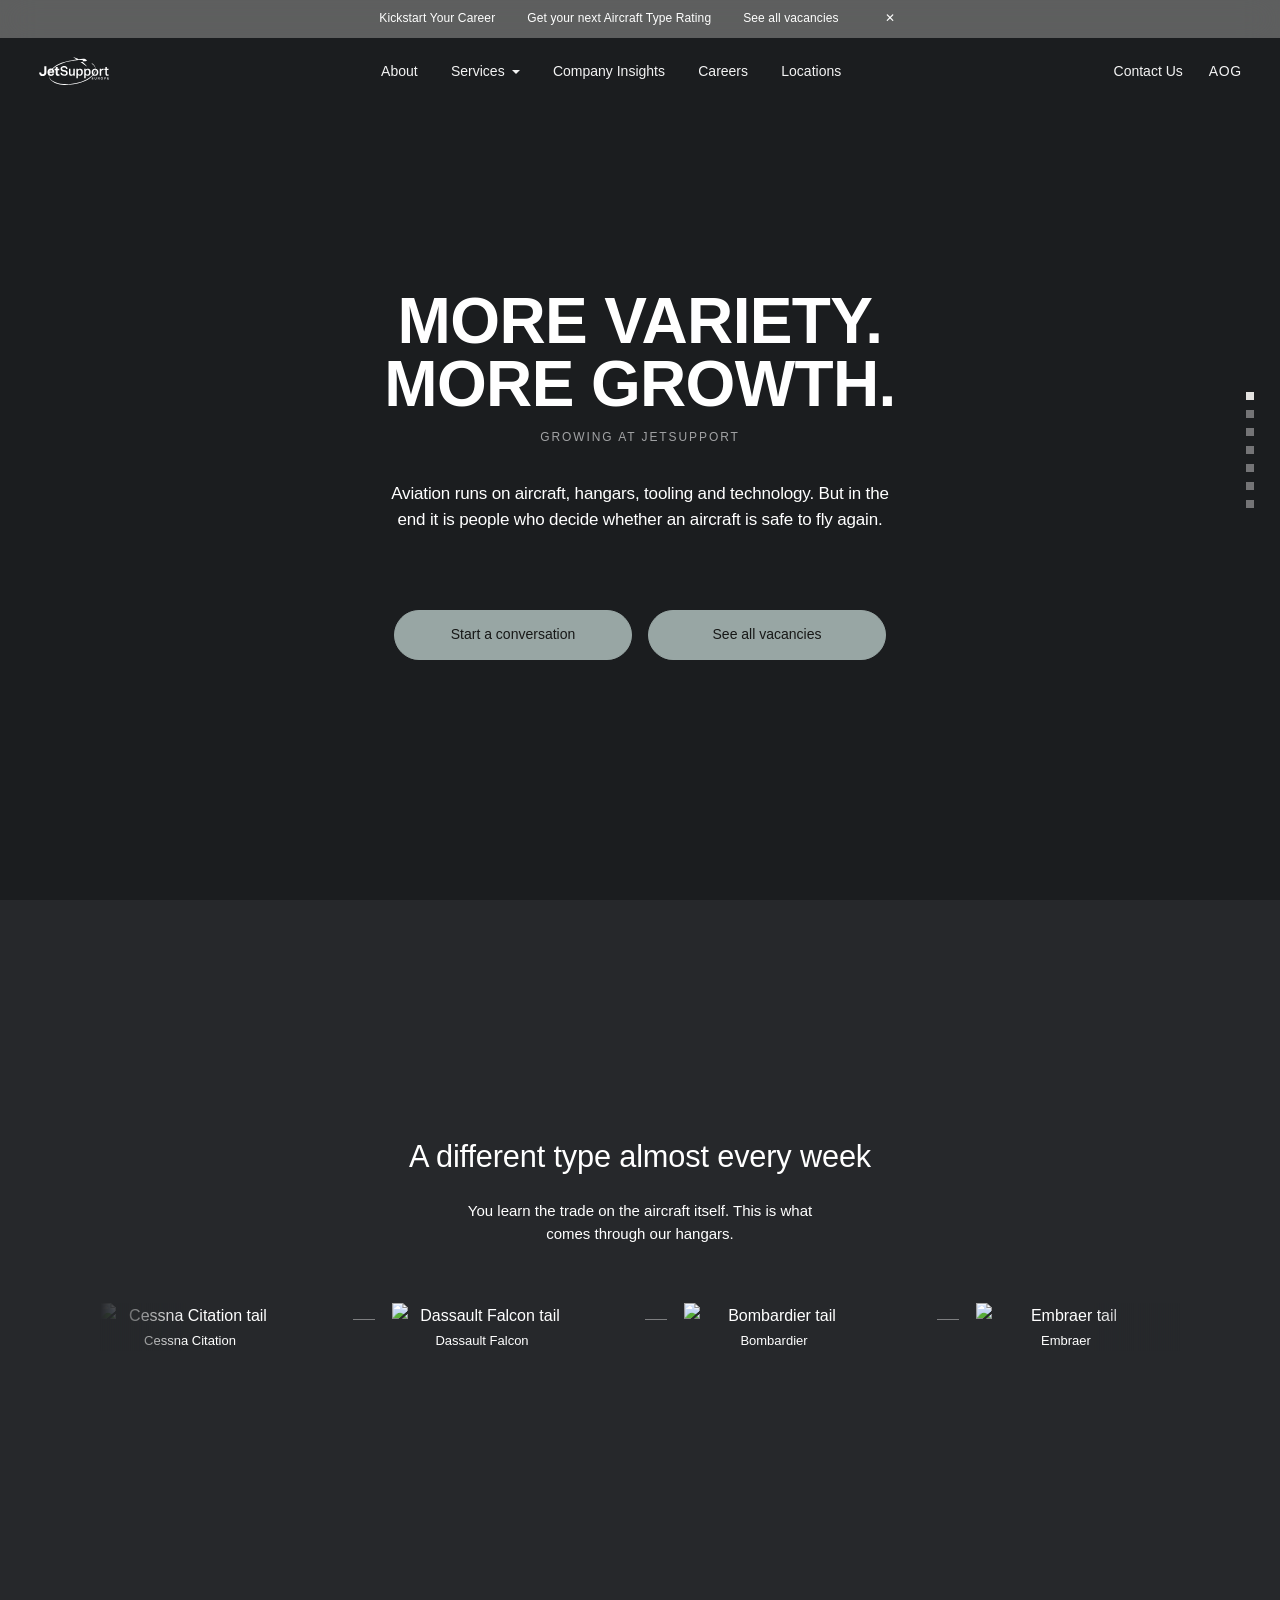
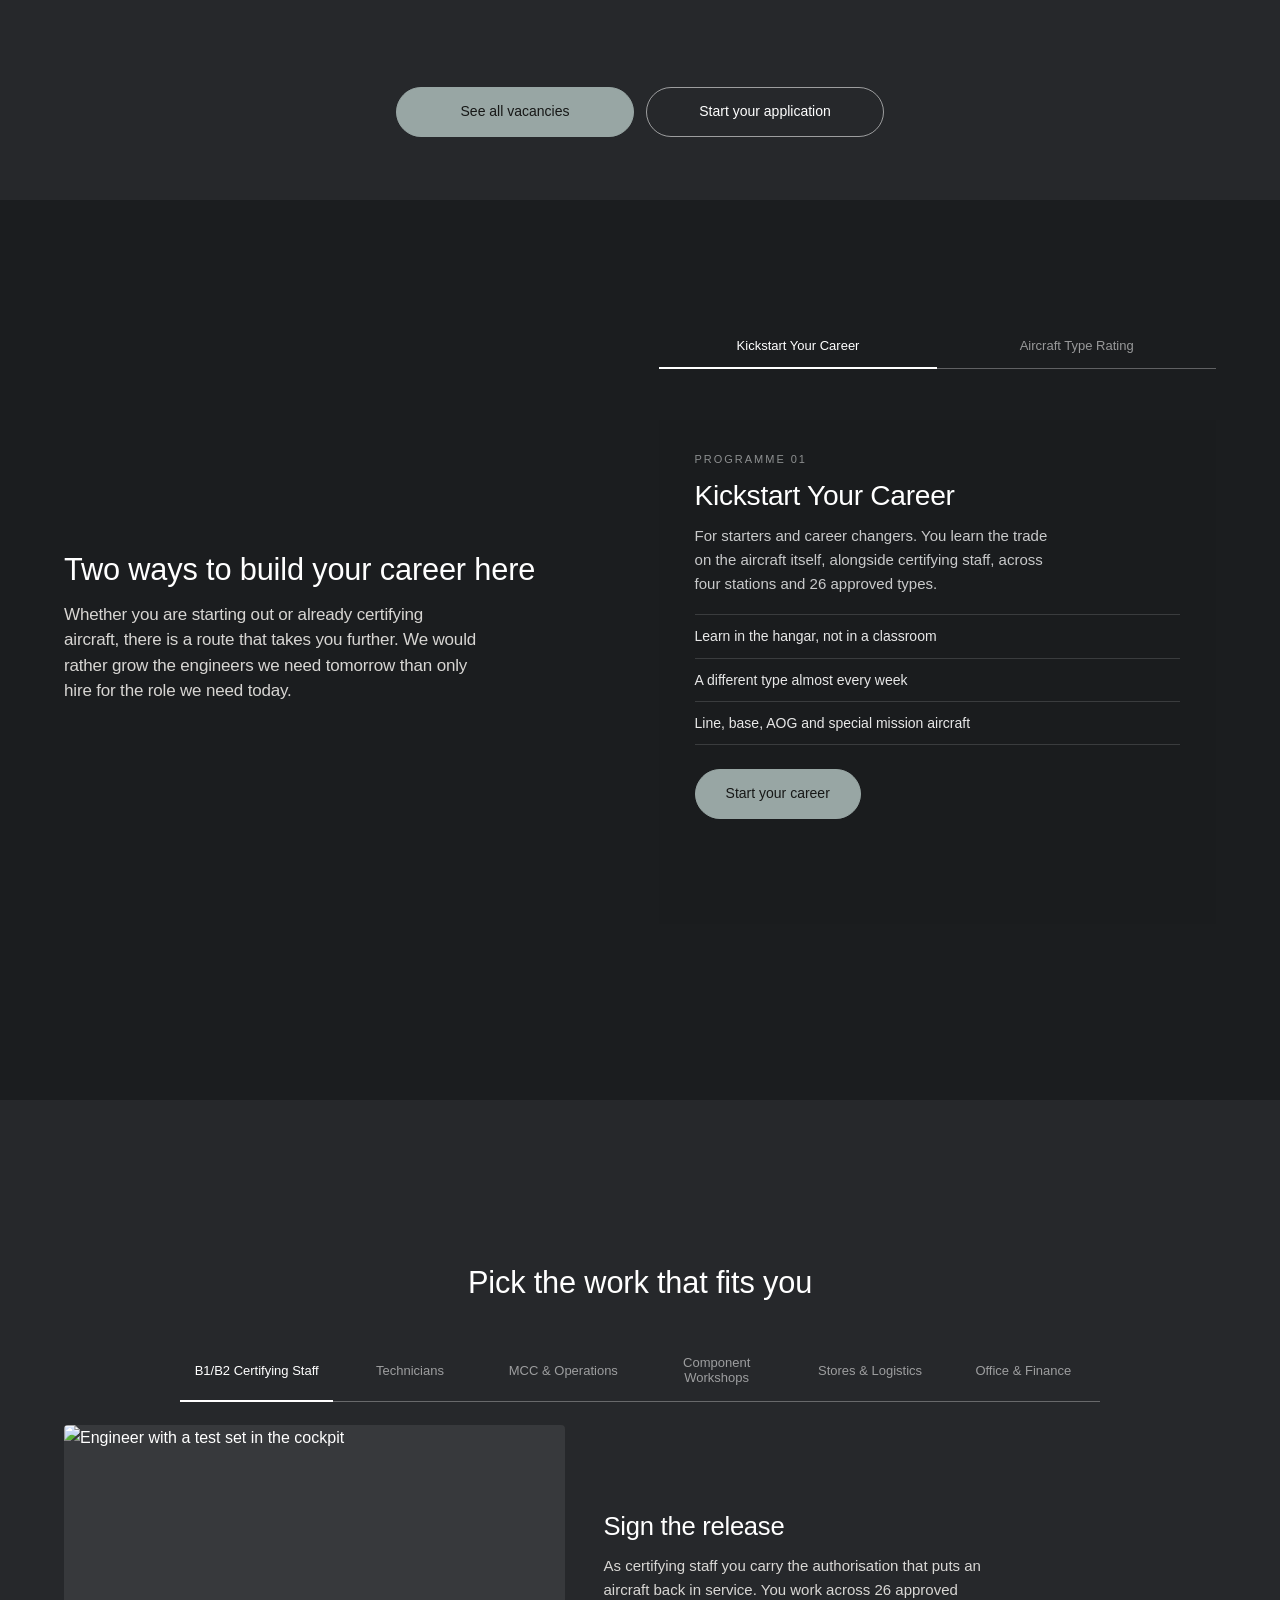
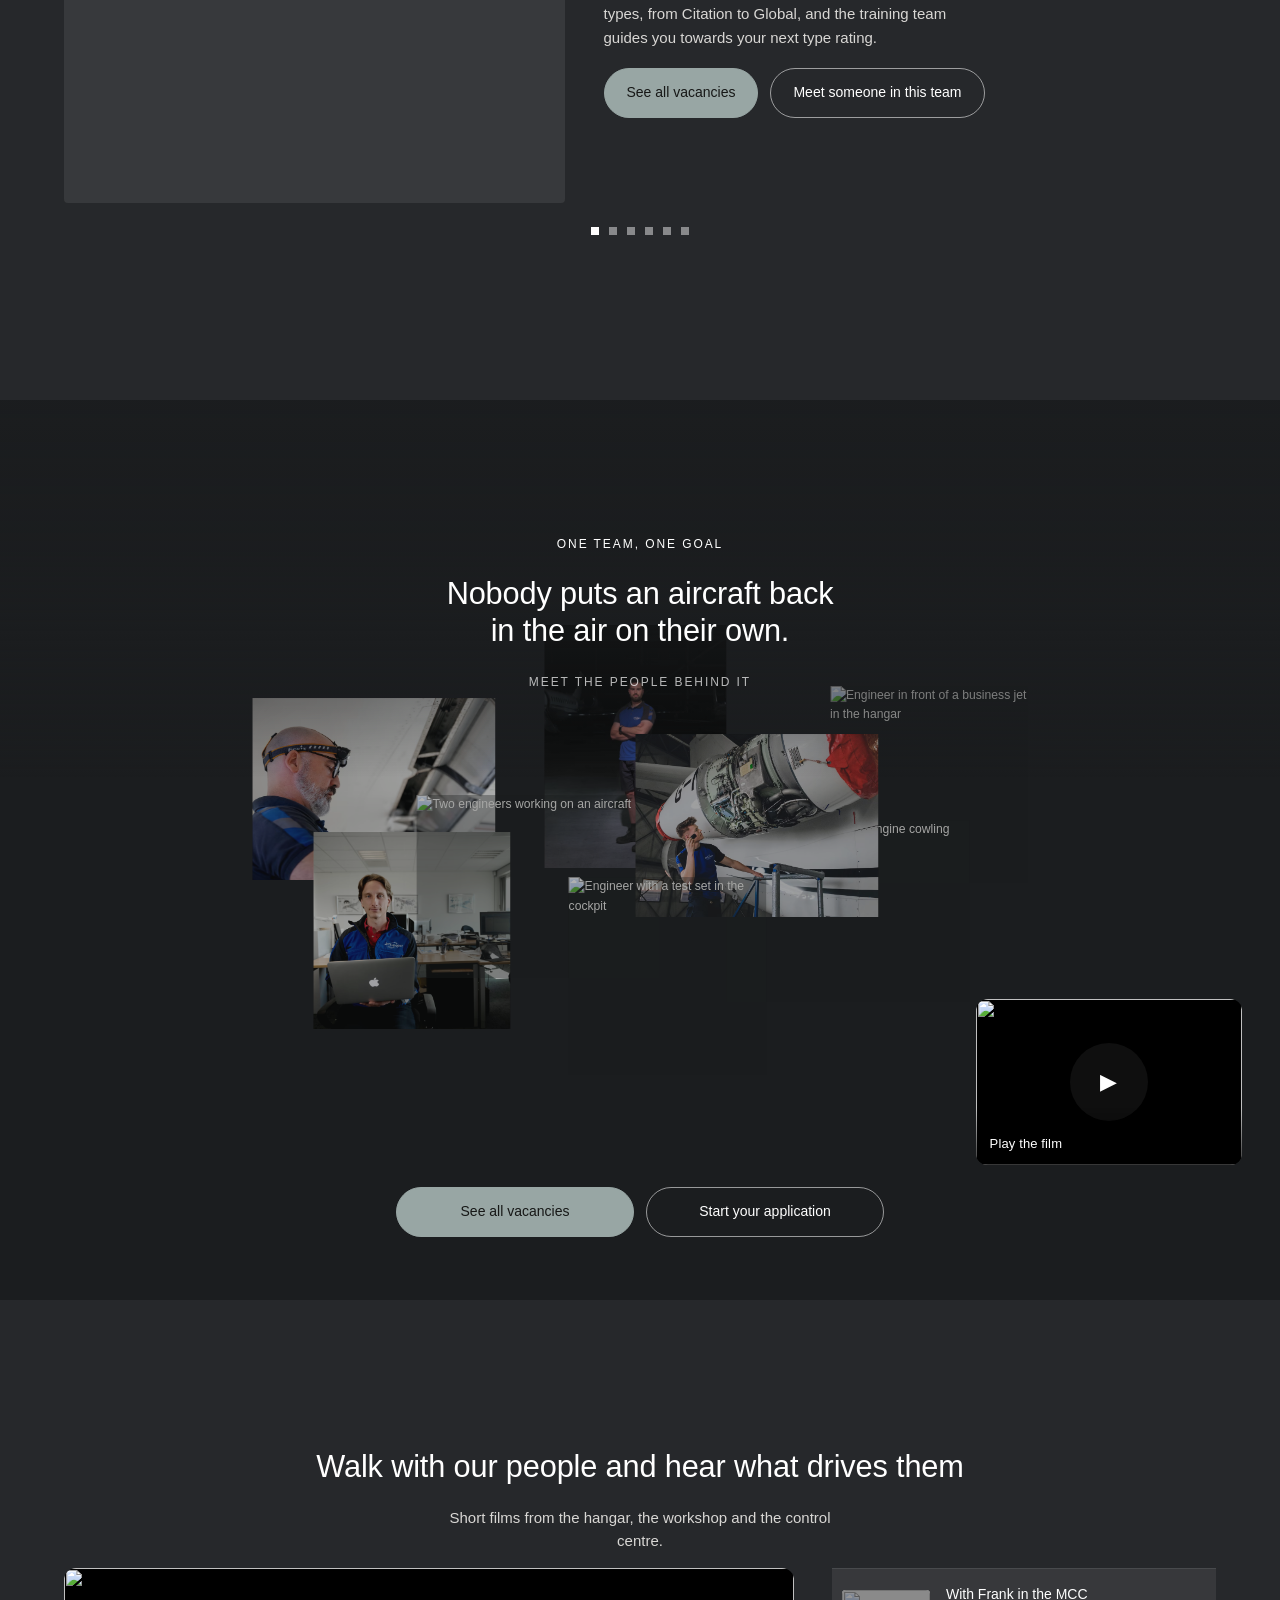
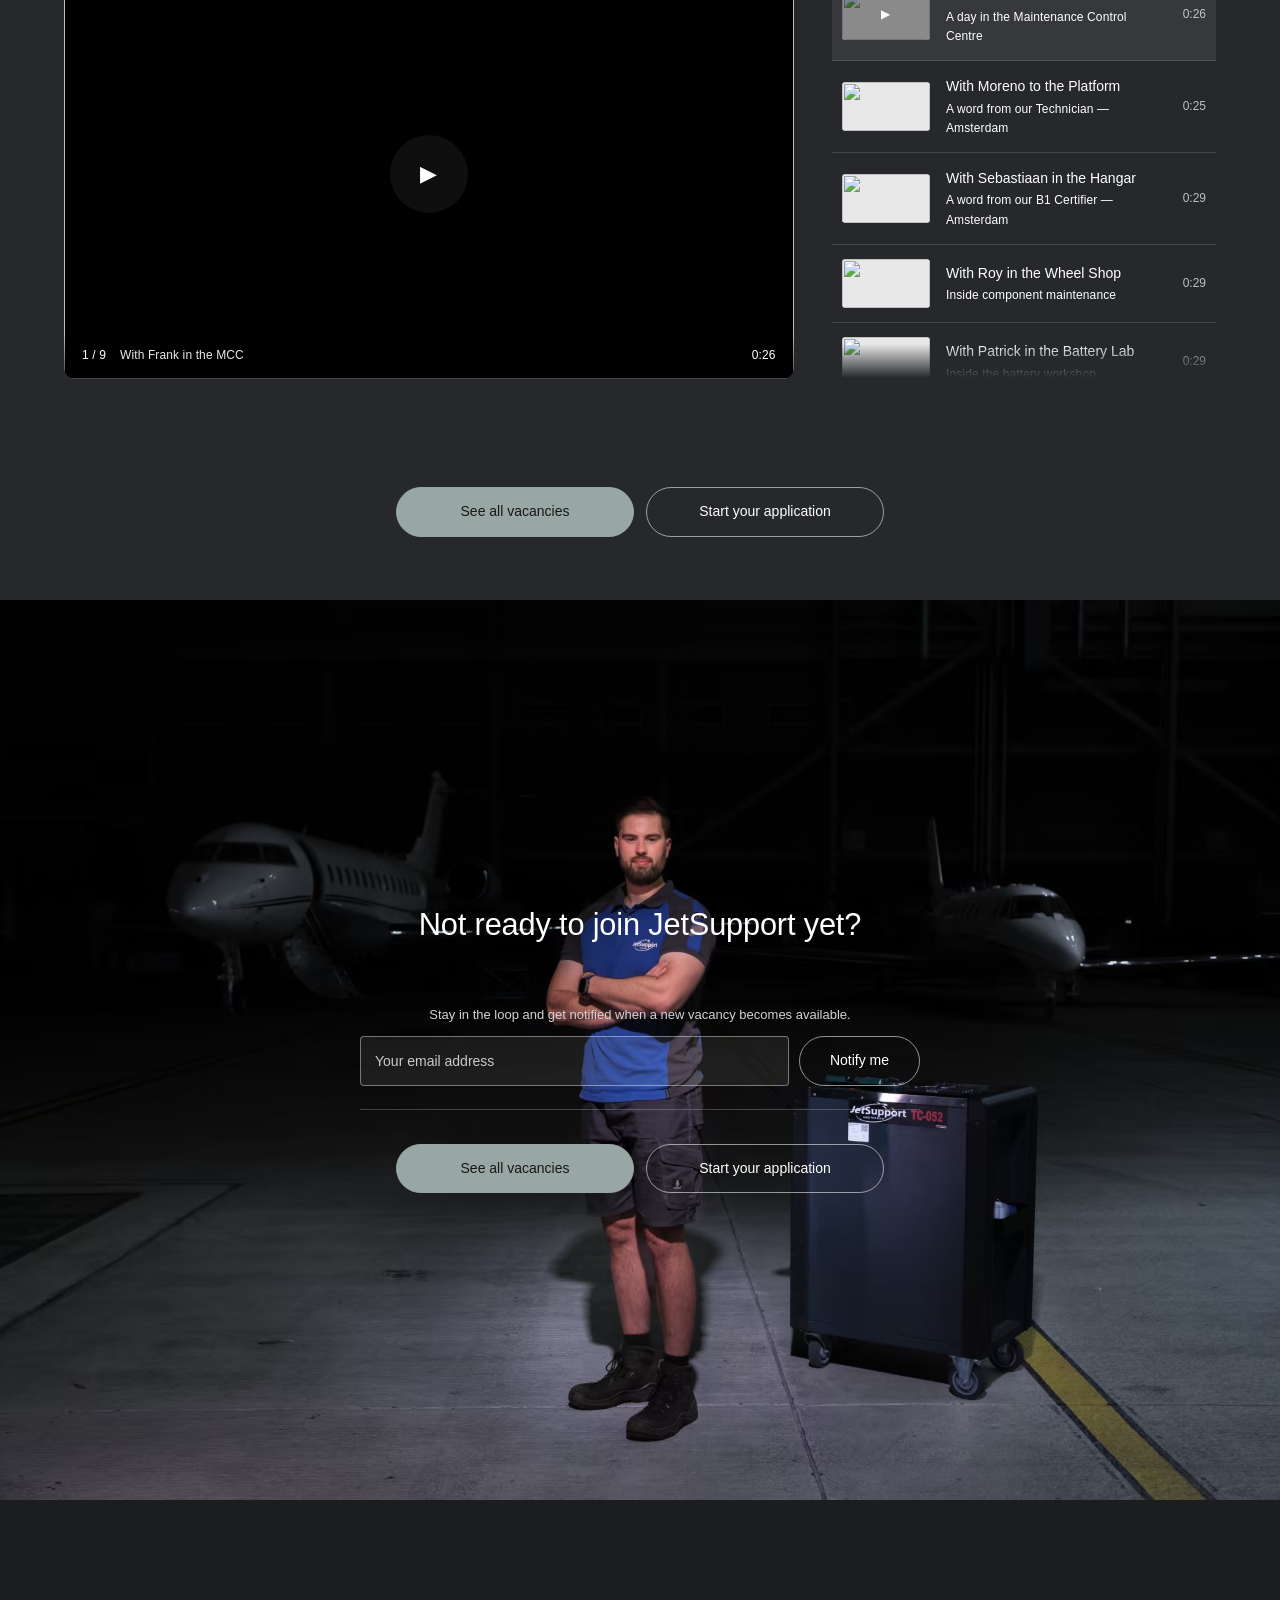
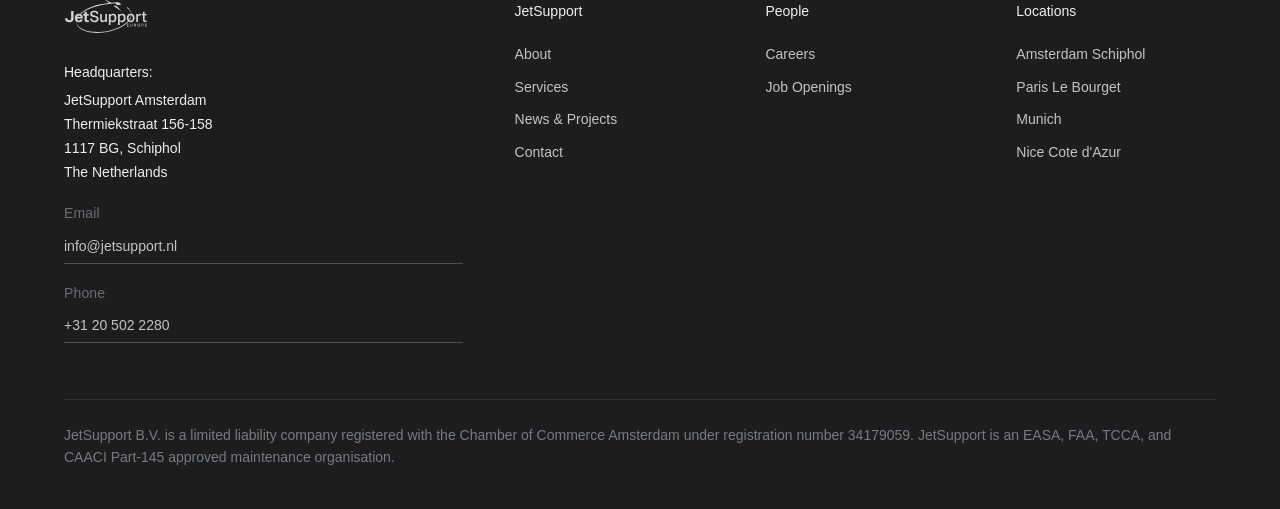
==== commit 9e17980e: "Logo at half size Co-Authored-By: Claude Opus 5 <noreply@anthropic.com>" ====
--- a/index.html
+++ b/index.html
@@ -5,7 +5,7 @@
 <meta name="robots" content="noindex, nofollow">
 <meta name="viewport" content="width=device-width, initial-scale=1">
 <title>Careers — More variety. More growth. | JetSupport</title>
-<link rel="stylesheet" href="jetsupport-careers.css?v=143">
+<link rel="stylesheet" href="jetsupport-careers.css?v=144">
 </head>
 <body>
 
--- a/jetsupport-careers.css
+++ b/jetsupport-careers.css
@@ -1396,3 +1396,6 @@
   mask:url(images/jetsupport-logo.svg) no-repeat center/contain}
 .nav__logo span{display:none}
 .nav__logo--foot{width:clamp(150px,13vw,190px)}
+/* logo at half size */
+.nav__logo{width:clamp(64px,5.5vw,84px)}
+.nav__logo--foot{width:clamp(75px,6.5vw,95px)}
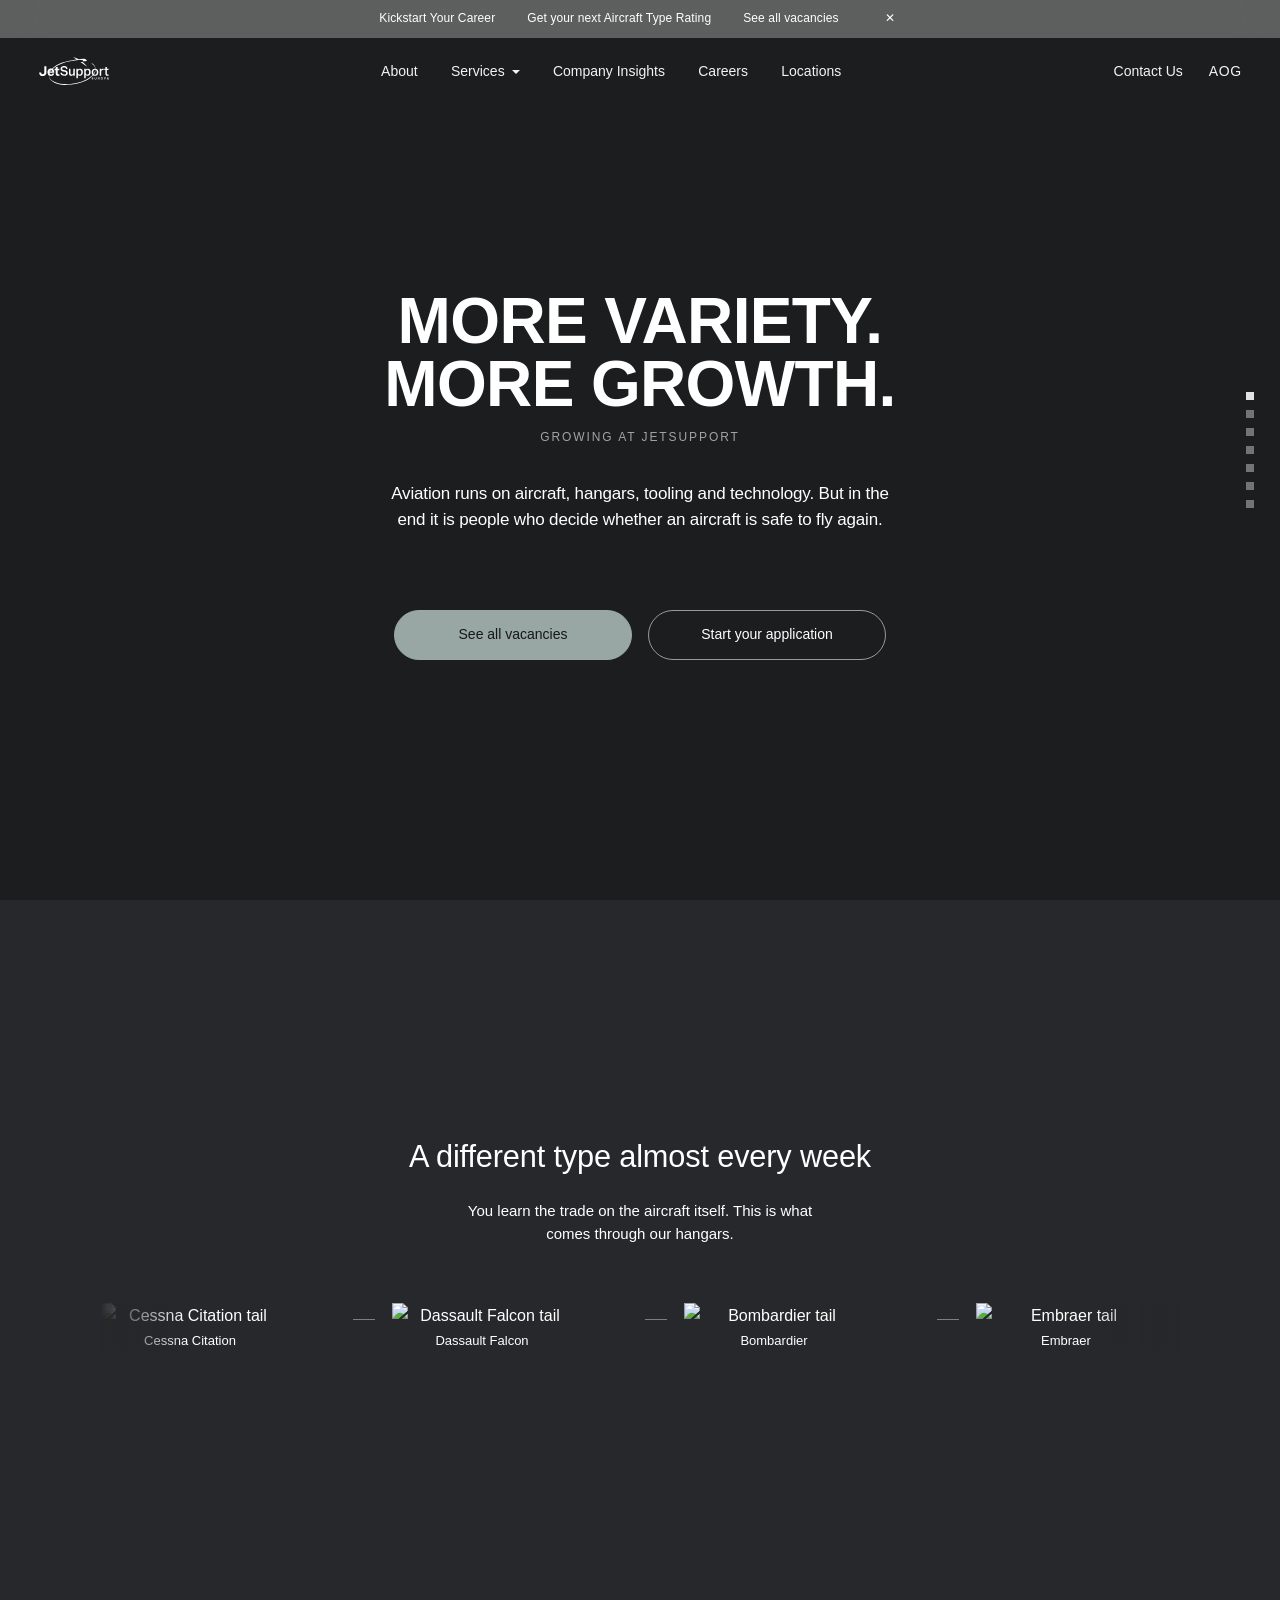
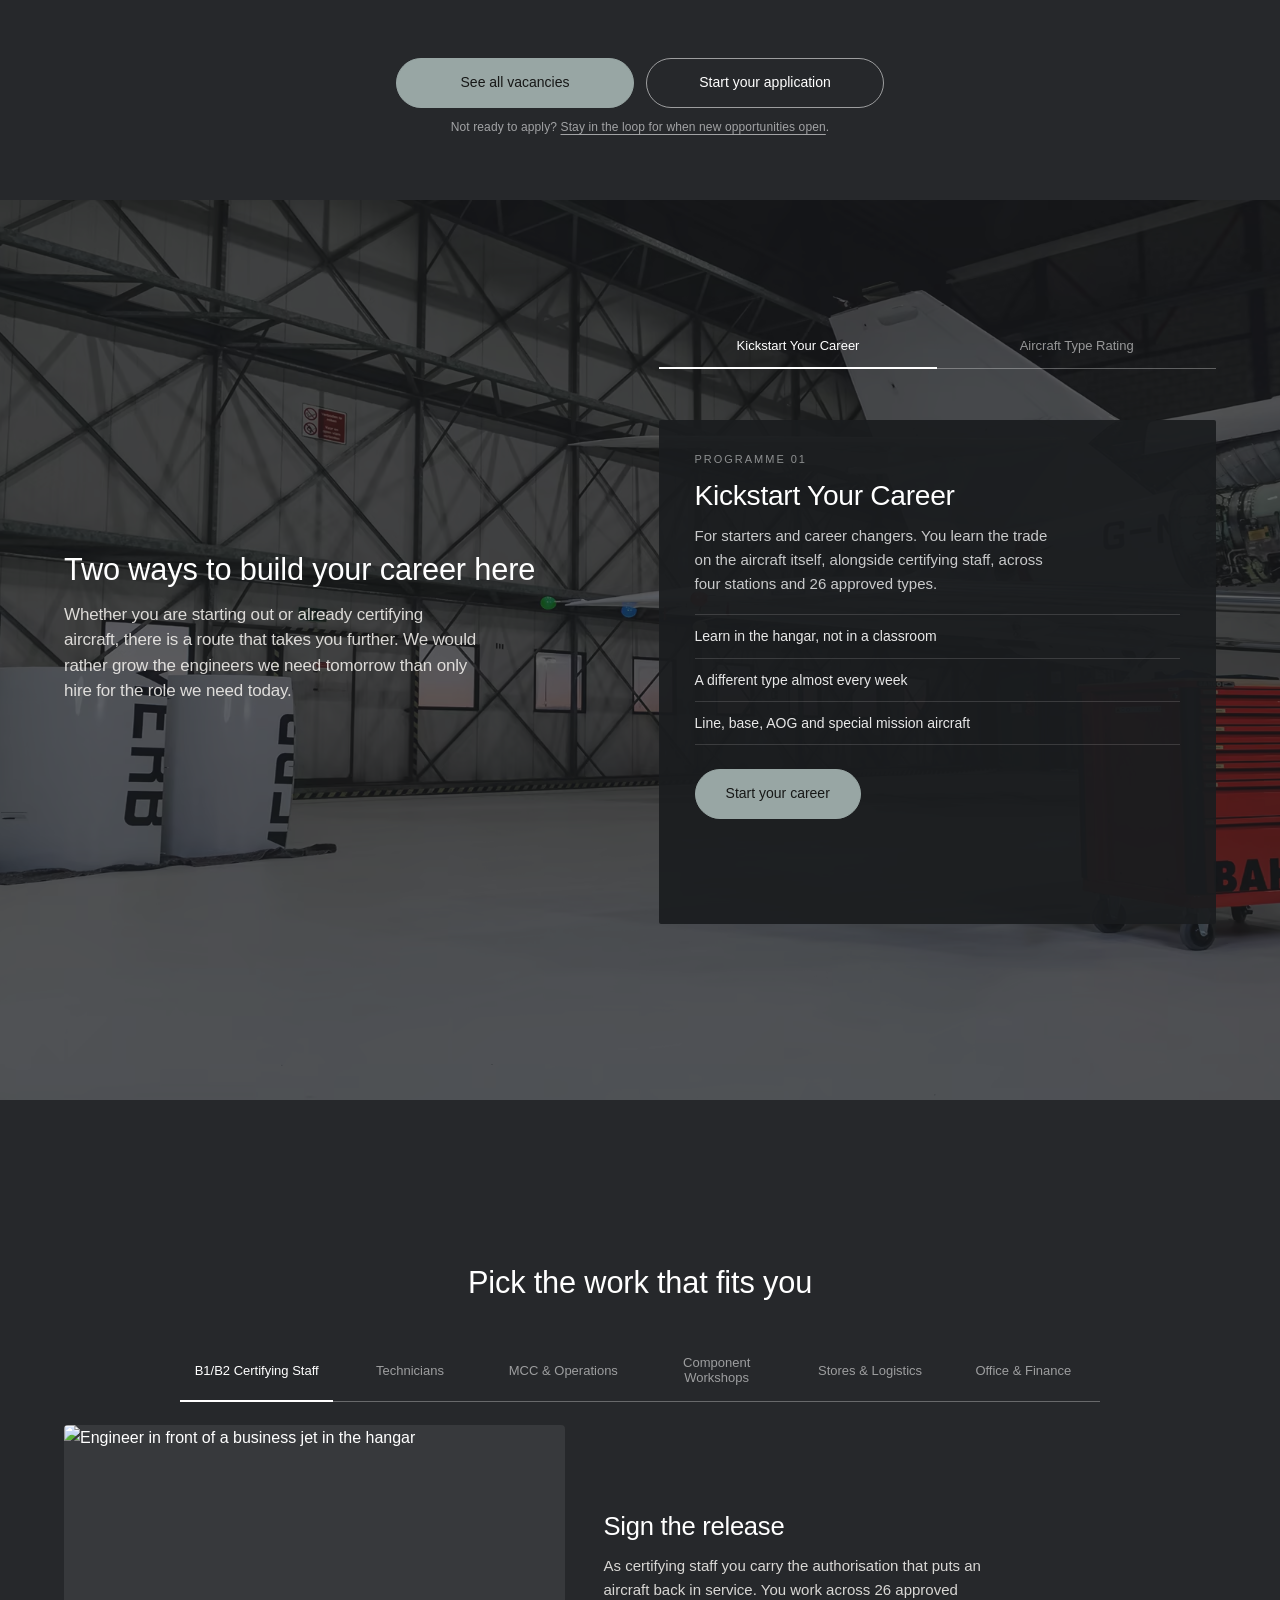
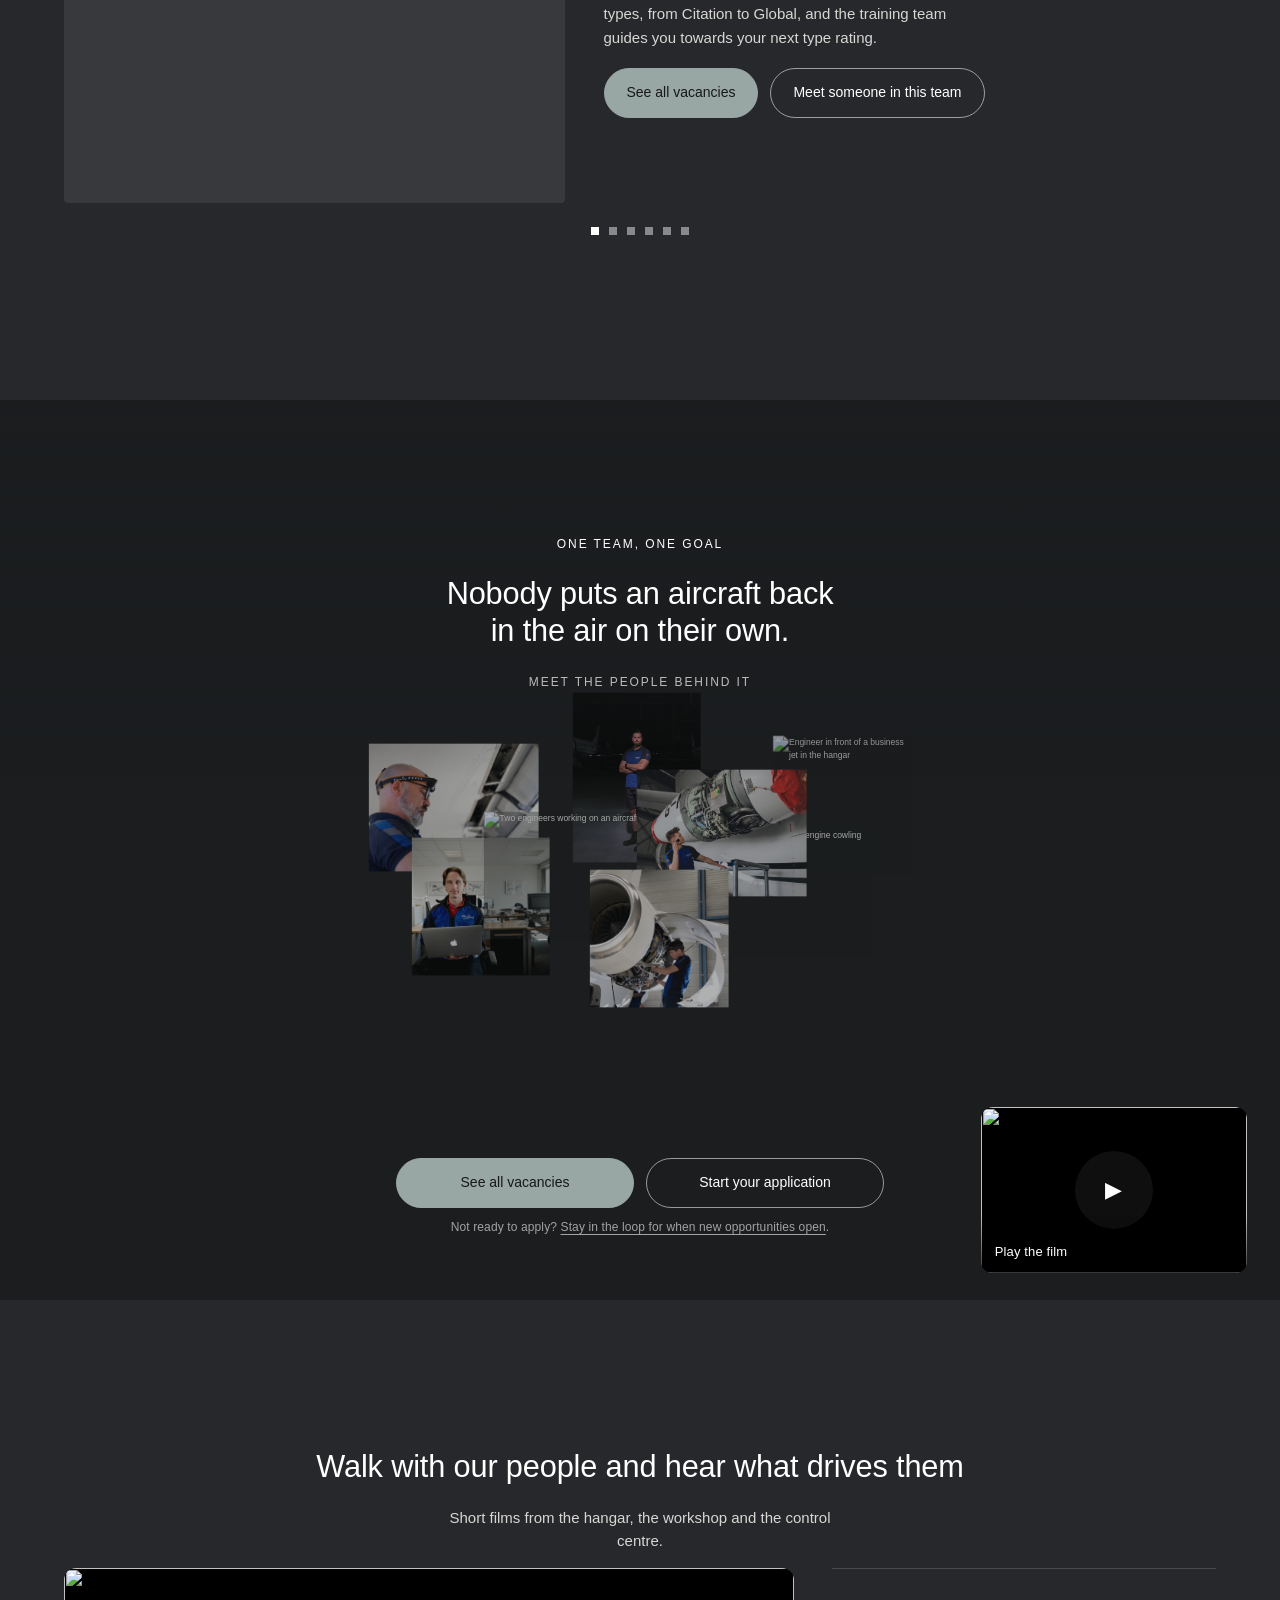
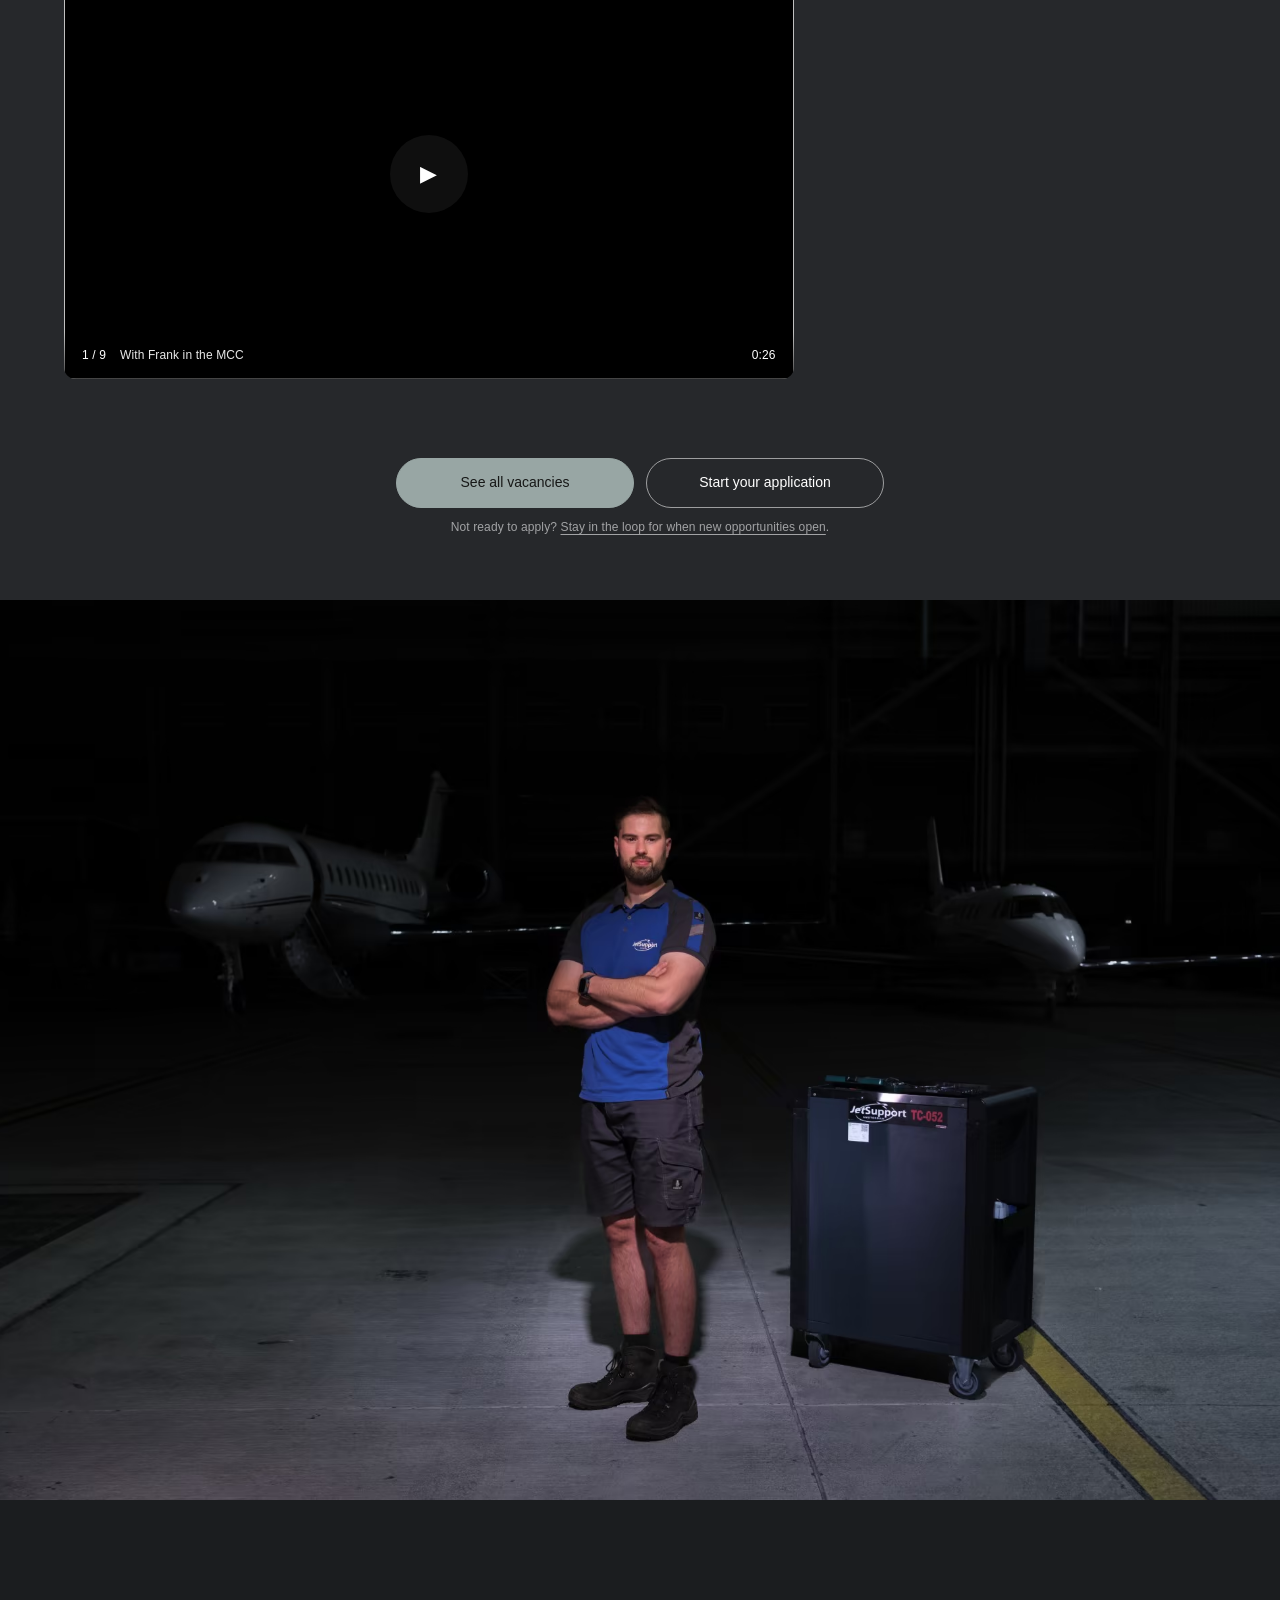
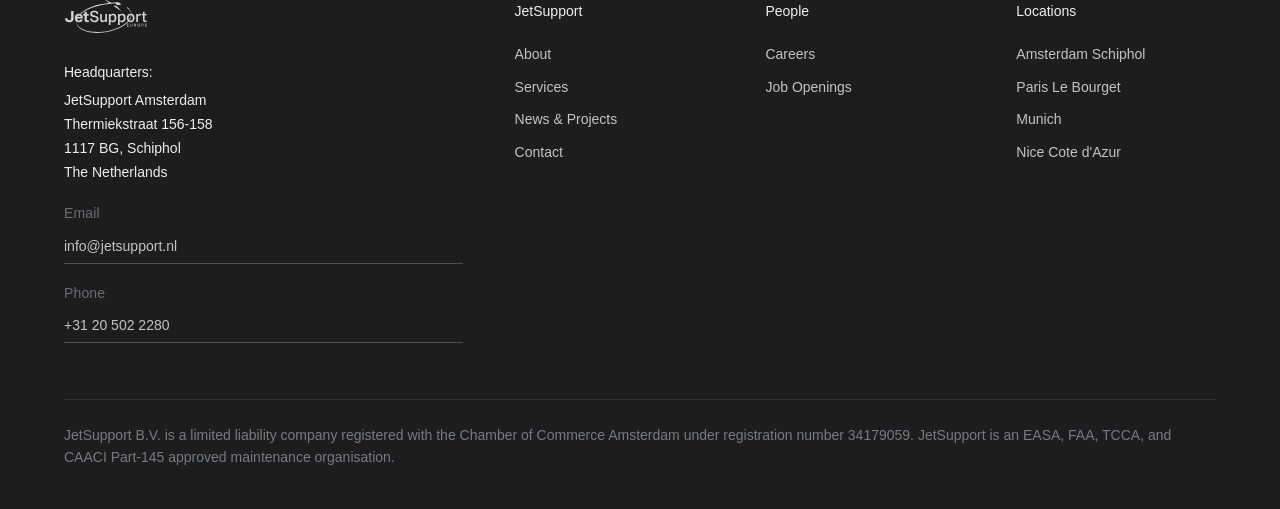
==== commit 3ba94acf: "Photo swaps, hangar background, hero buttons, smaller gallery, CTA line restored Co-Authored-By: Cla" ====
--- a/index.html
+++ b/index.html
@@ -5,7 +5,7 @@
 <meta name="robots" content="noindex, nofollow">
 <meta name="viewport" content="width=device-width, initial-scale=1">
 <title>Careers — More variety. More growth. | JetSupport</title>
-<link rel="stylesheet" href="jetsupport-careers.css?v=144">
+<link rel="stylesheet" href="jetsupport-careers.css?v=152">
 </head>
 <body>
 
@@ -47,8 +47,8 @@
       <p>Aviation runs on aircraft, hangars, tooling and technology. But in the end it is people who decide whether an aircraft is safe to fly again.</p>
     </div>
     <div class="hero__ctas">
-      <a class="btn btn--solid" href="#apply">Start a conversation</a>
-      <a class="btn btn--ghost" href="#openings">See all vacancies</a>
+      <a class="btn btn--solid" href="#openings">See all vacancies</a>
+      <a class="btn btn--ghost" href="#apply">Start your application</a>
     </div>
   </div>
 </section>
@@ -100,6 +100,7 @@
       <a class="btn btn--solid" href="#openings">See all vacancies</a>
       <a class="btn btn--ghost" href="#apply">Start your application</a>
     </div>
+    <p class="slide-cta__alt">Not ready to apply? <a href="#openings">Stay in the loop for when new opportunities open</a>.</p>
   </div>
 </section>
 
@@ -107,7 +108,7 @@
 
 <!-- 4 · CAREER DESTINATIONS (choose, do not just browse) -->
 <section class="dest" id="destinations">
-  <img class="dest__bg" src="https://cdn.prod.website-files.com/689c50e83a62c26f19653872/694bdc90640ea365f9713d57_JetSupport-businessjets-04.avif" alt="">
+  <img class="dest__bg" src="images/js-hangar-empty.avif" alt="">
   <div class="dest__scrim"></div>
   <div class="dest__inner">
     <div class="dest__head">
@@ -205,7 +206,7 @@
         </div>
         <div data-interactive-collage-item="" class="interactive-collage__item is--5">
           <div data-interactive-collage-item-inner="" class="interactive-collage__item-inner">
-            <div class="card"><img src="https://cdn.prod.website-files.com/689c50e83a62c26f19653872/69aa94da6e02b9efffece791_JetSupport-25-years-mro-20.avif" loading="lazy" alt="Engineer with a test set in the cockpit" class="cover-image"></div>
+            <div class="card"><img src="images/js-engine-open.avif" loading="lazy" alt="Technician working inside an opened engine cowling" class="cover-image"></div>
           </div>
         </div>
         <div data-interactive-collage-item="" class="interactive-collage__item is--6">
@@ -254,6 +255,7 @@
       <a class="btn btn--solid" href="#openings">See all vacancies</a>
       <a class="btn btn--ghost" href="#apply">Start your application</a>
     </div>
+    <p class="slide-cta__alt">Not ready to apply? <a href="#openings">Stay in the loop for when new opportunities open</a>.</p>
   </div>
 </section>
 
@@ -328,6 +330,7 @@
       <a class="btn btn--solid" href="#openings">See all vacancies</a>
       <a class="btn btn--ghost" href="#apply">Start your application</a>
     </div>
+    <p class="slide-cta__alt">Not ready to apply? <a href="#openings">Stay in the loop for when new opportunities open</a>.</p>
   </div>
 </section>
 
@@ -628,15 +631,15 @@
 (function () {
   var AREAS = [
     { key: 'B1/B2 Certifying Staff', ep: 'SnNMtc2vQJQ',
-      alt: 'Engineer with a test set in the cockpit',
+      alt: 'Engineer in front of a business jet in the hangar',
       title: 'Sign the release',
       text: 'As certifying staff you carry the authorisation that puts an aircraft back in service. You work across 26 approved types, from Citation to Global, and the training team guides you towards your next type rating.',
-      img: 'https://cdn.prod.website-files.com/689c50e83a62c26f19653872/69aa94da6e02b9efffece791_JetSupport-25-years-mro-20.avif' },
+      img: 'https://cdn.prod.website-files.com/689c50e83a62c26f19653872/694bdc90640ea365f9713d57_JetSupport-businessjets-04.avif' },
     { key: 'Technicians', ep: 'qYSsutEjtHk',
-      alt: 'Engineer in front of a business jet in the hangar',
+      alt: 'Technician working inside an opened engine cowling',
       title: 'Learn the trade on the aircraft itself',
       text: 'Line, base and AOG work on business jets in four stations. A different type almost every week, so the hangar is where your experience is built, not a classroom.',
-      img: 'https://cdn.prod.website-files.com/689c50e83a62c26f19653872/694bdc90640ea365f9713d57_JetSupport-businessjets-04.avif' },
+      img: 'images/js-engine-open.avif' },
     { key: 'MCC &amp; Operations', ep: 'kyrW2ujZ6Ao',
       alt: 'Two colleagues coordinating work, one on the phone',
       title: 'Run the day from the control centre',
--- a/jetsupport-careers.css
+++ b/jetsupport-careers.css
@@ -1399,3 +1399,19 @@
 /* logo at half size */
 .nav__logo{width:clamp(64px,5.5vw,84px)}
 .nav__logo--foot{width:clamp(75px,6.5vw,95px)}
+
+/* programmes slide gets the empty-hangar photo back, with a flat dark overlay */
+.dest__bg{display:block}
+.dest__scrim{background:rgba(27,29,31,.68)}
+/* showreel card right in the corner, with a little air around it */
+.purpose .mini-showreel{right:clamp(24px,2.6vw,40px);bottom:clamp(24px,3vh,40px)}
+@media (max-width:1200px){.purpose .mini-showreel{right:clamp(20px,2.6vw,36px);bottom:clamp(20px,2.6vh,36px)}}
+/* gallery at 70% of its size */
+.purpose{font-size:.665vw}
+@media screen and (max-width:991px){.purpose{font-size:1.4vw}}
+/* the line under the buttons reads the same on every slide */
+.slide-cta__alt,.slide-cta__alt a,
+.purpose .slide-cta__alt,.purpose .slide-cta__alt a,
+.life--light .slide-cta__alt,.life--light .slide-cta__alt a,
+.stories .slide-cta__alt,.stories .slide-cta__alt a{color:#a2a3a5}
+.slide-cta__alt a:hover{color:#fff}
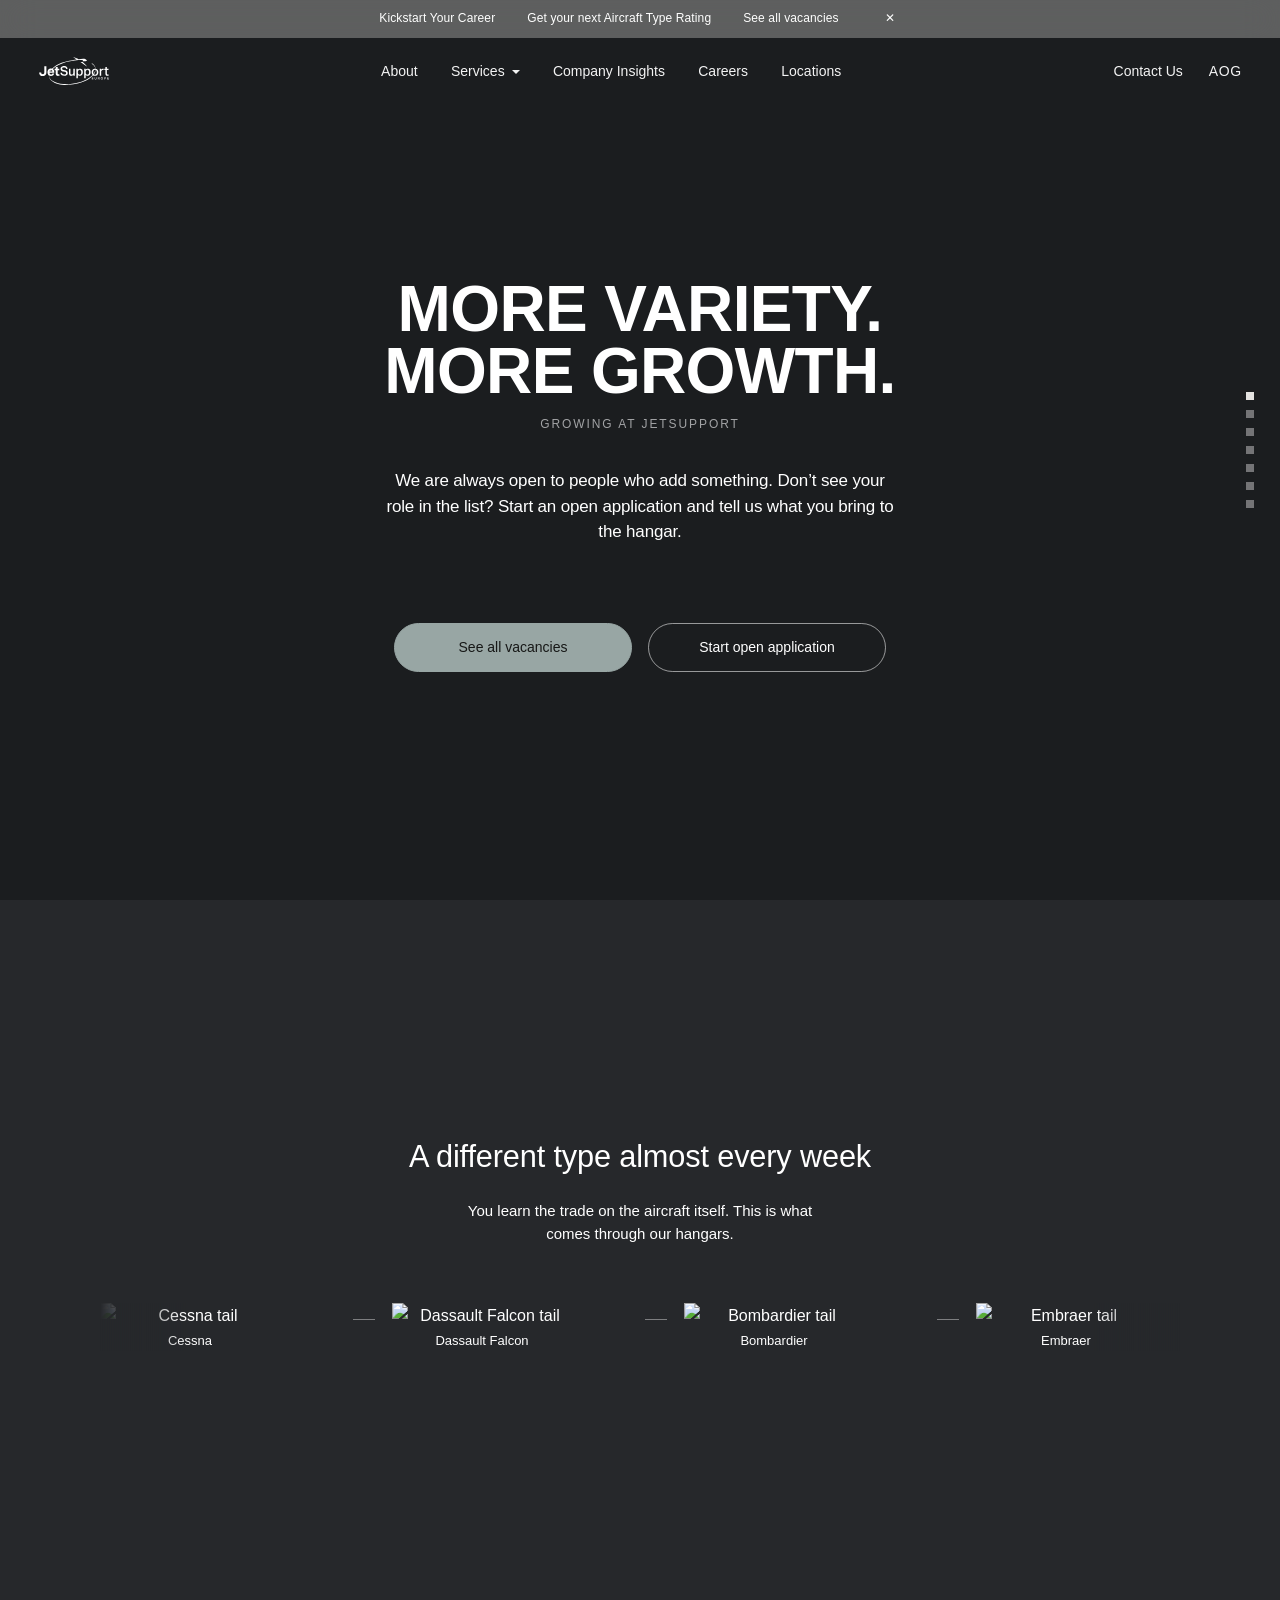
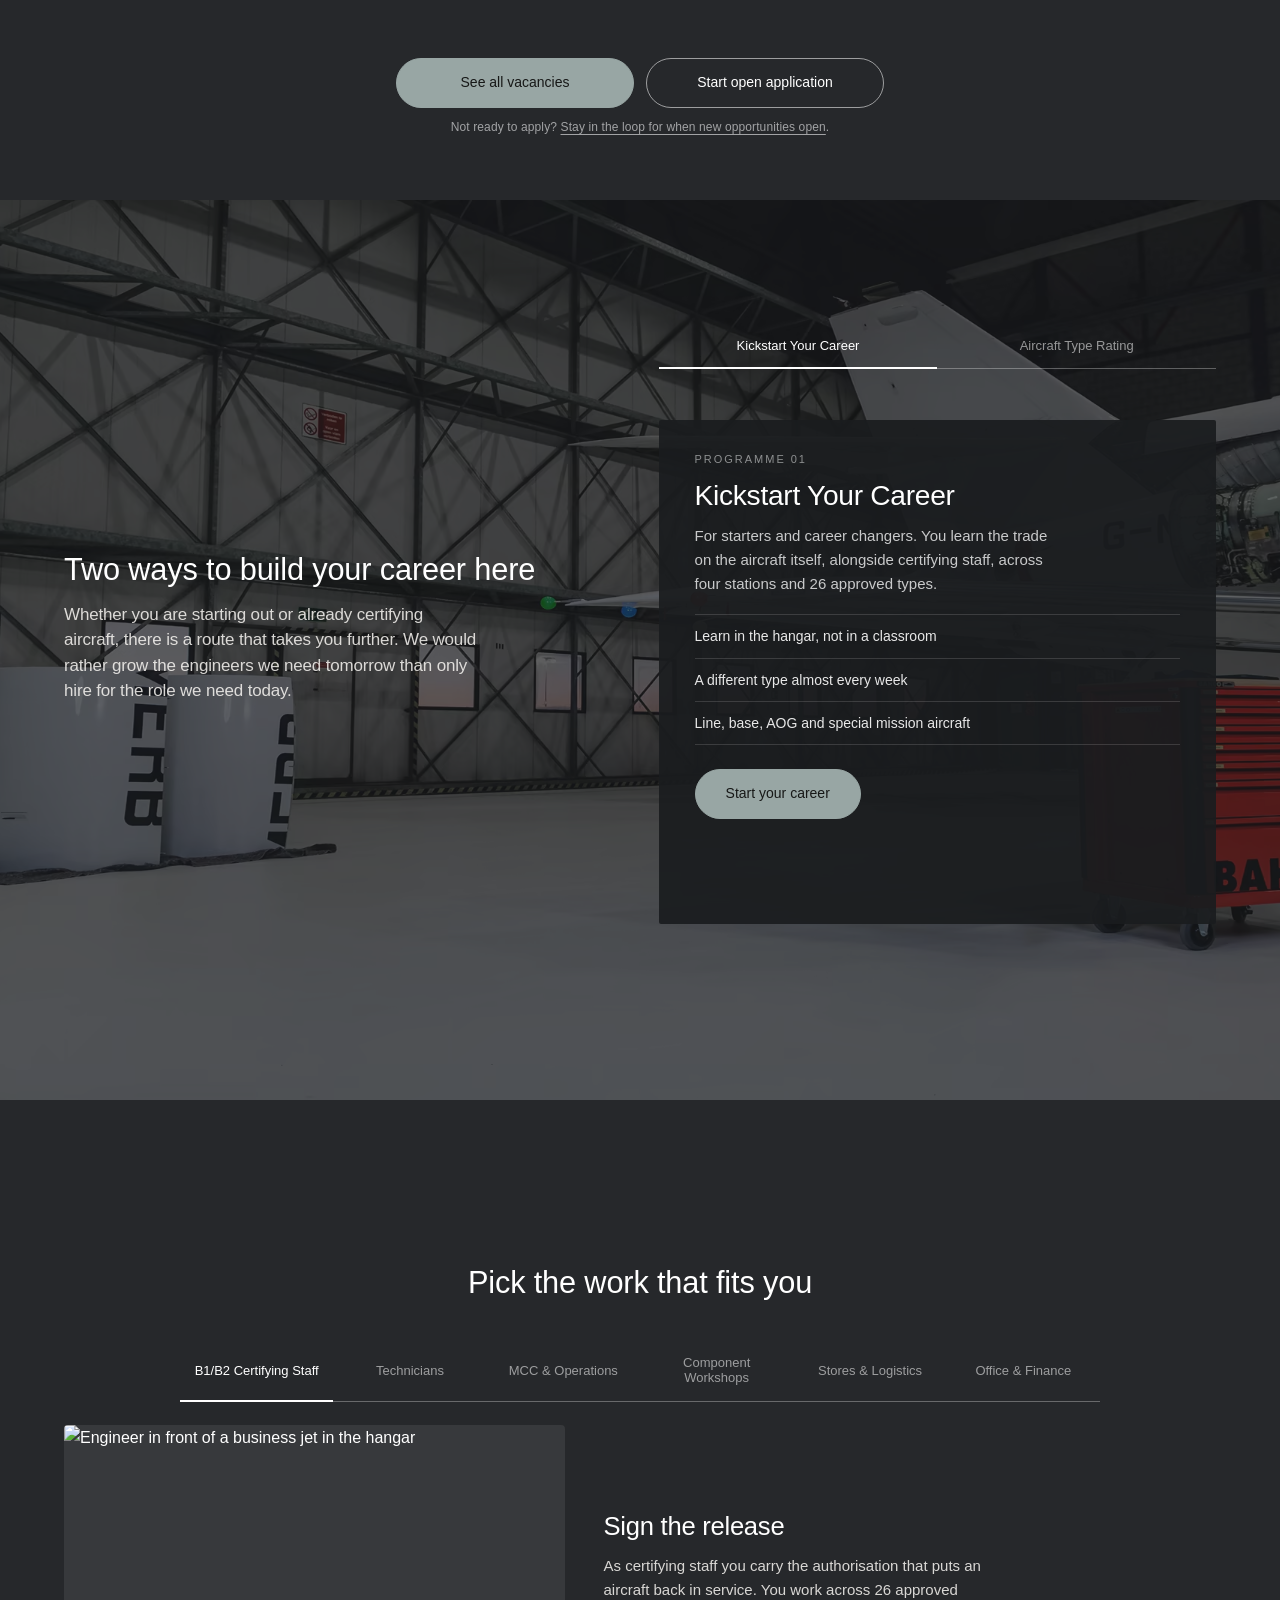
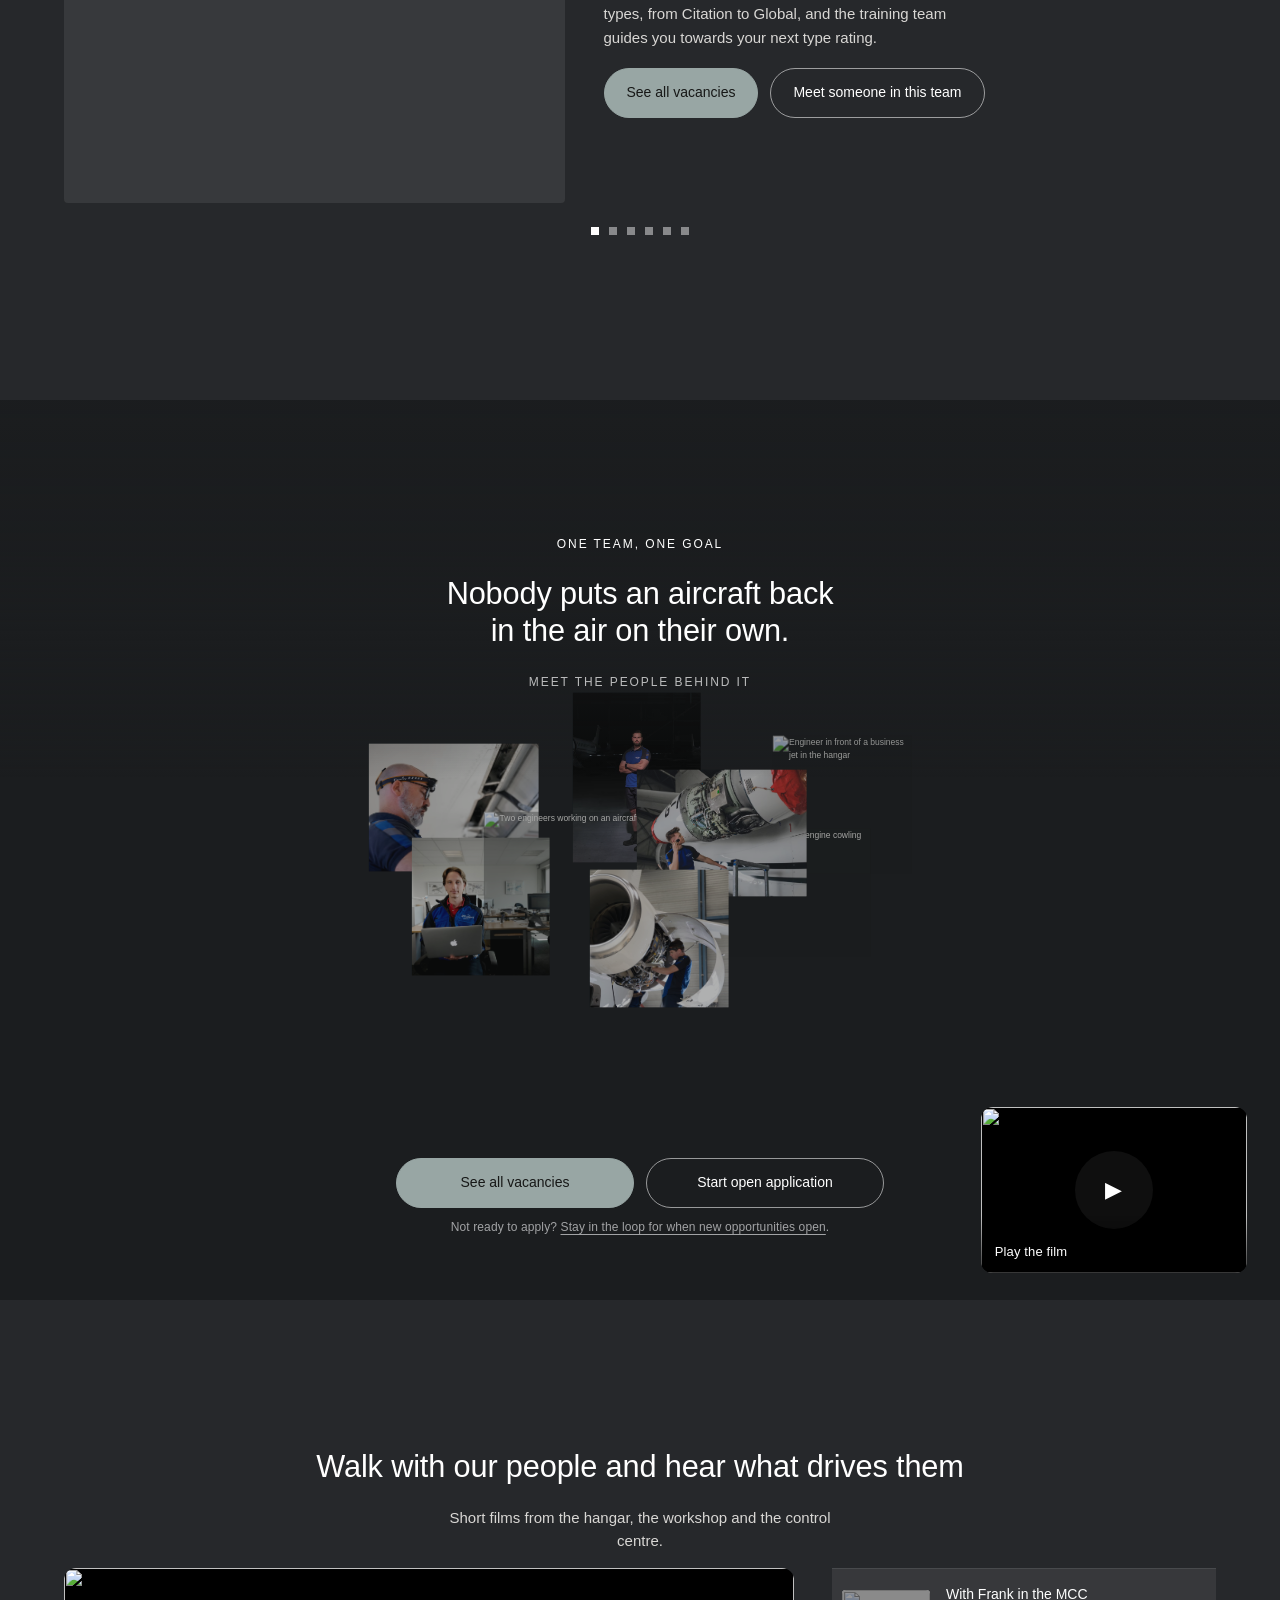
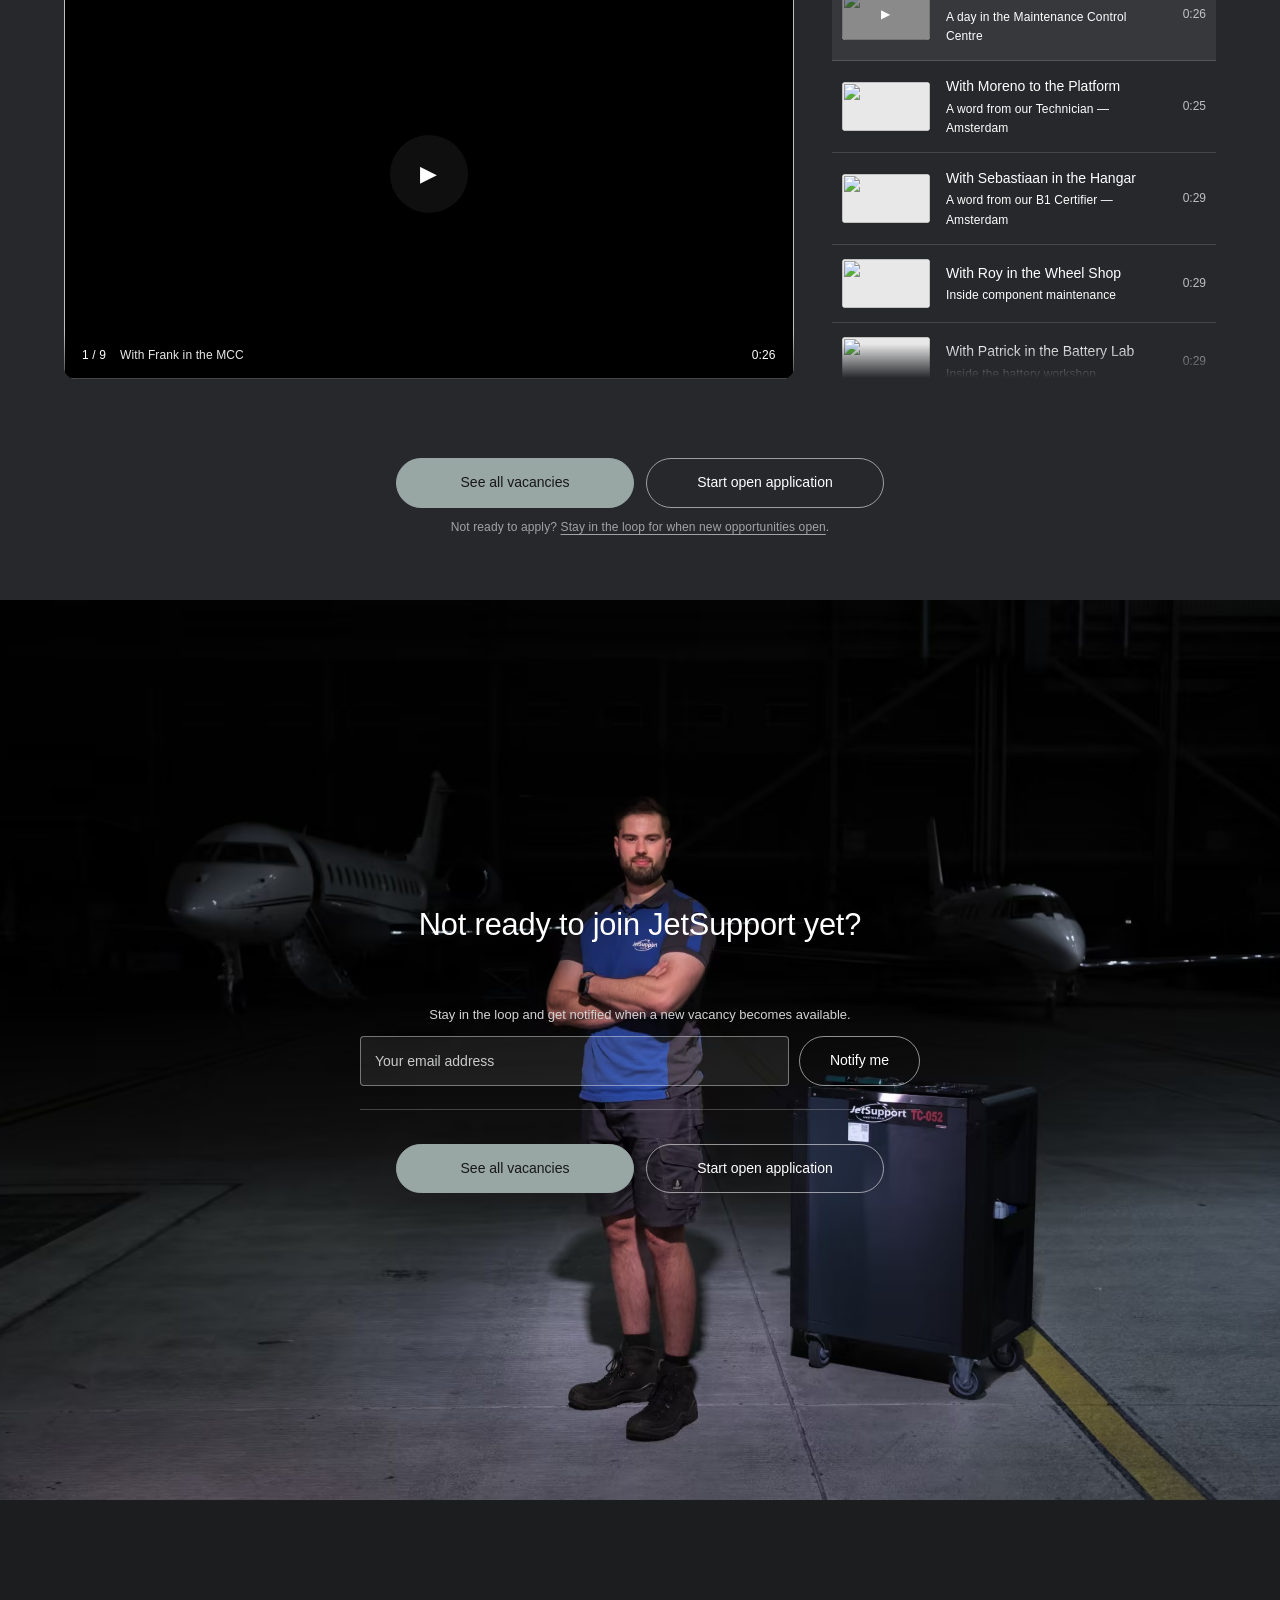
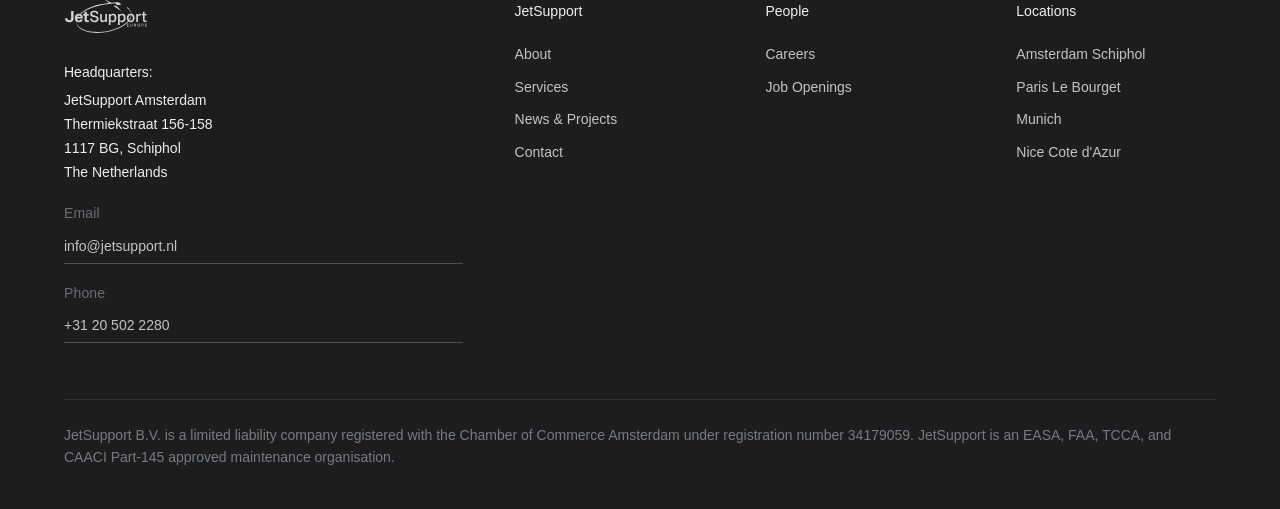
==== commit 2ad8477f: "Careers design: open-application CTAs, new hero copy, Cessna brand label, six-on-six-off title Co-Au" ====
--- a/index.html
+++ b/index.html
@@ -44,11 +44,11 @@
     <h1 class="display">More variety.<br>More growth.</h1>
     <p class="hero__kicker">GROWING AT JETSUPPORT</p>
     <div class="hero__copy">
-      <p>Aviation runs on aircraft, hangars, tooling and technology. But in the end it is people who decide whether an aircraft is safe to fly again.</p>
+      <p>We are always open to people who add something. Don&rsquo;t see your role in the list? Start an open application and tell us what you bring to the hangar.</p>
     </div>
     <div class="hero__ctas">
       <a class="btn btn--solid" href="#openings">See all vacancies</a>
-      <a class="btn btn--ghost" href="#apply">Start your application</a>
+      <a class="btn btn--ghost" href="#apply">Start open application</a>
     </div>
   </div>
 </section>
@@ -63,9 +63,9 @@
     <div data-draggable-marquee-init="" data-direction="left" data-duration="46" data-multiplier="25" data-sensitivity="0.006" class="draggable-marquee tails" aria-label="Aircraft types we maintain">
       <div data-draggable-marquee-collection="" class="draggable-marquee__collection">
         <div data-draggable-marquee-list="" class="draggable-marquee__list">
-          <figure class="tail draggable-marquee__item" data-brand="Cessna Citation">
-            <div class="tail__art"><img draggable="false" loading="eager" src="https://cdn.prod.website-files.com/689c50e83a62c26f19653872/699c4e67bde082c1abf2713e_JS-tail-Cessna.png" alt="Cessna Citation tail" class="draggable-marquee__item-img"></div>
-            <figcaption>Cessna Citation</figcaption>
+          <figure class="tail draggable-marquee__item" data-brand="Cessna">
+            <div class="tail__art"><img draggable="false" loading="eager" src="https://cdn.prod.website-files.com/689c50e83a62c26f19653872/699c4e67bde082c1abf2713e_JS-tail-Cessna.png" alt="Cessna tail" class="draggable-marquee__item-img"></div>
+            <figcaption>Cessna</figcaption>
           </figure>
           <figure class="tail draggable-marquee__item" data-brand="Dassault Falcon">
             <div class="tail__art"><img draggable="false" loading="eager" src="https://cdn.prod.website-files.com/689c50e83a62c26f19653872/69899d006dc881dd9157e72d_JS-tail-falcon.png" alt="Dassault Falcon tail" class="draggable-marquee__item-img"></div>
@@ -98,7 +98,7 @@
   <div class="slide-cta">
     <div class="slide-cta__row">
       <a class="btn btn--solid" href="#openings">See all vacancies</a>
-      <a class="btn btn--ghost" href="#apply">Start your application</a>
+      <a class="btn btn--ghost" href="#apply">Start open application</a>
     </div>
     <p class="slide-cta__alt">Not ready to apply? <a href="#openings">Stay in the loop for when new opportunities open</a>.</p>
   </div>
@@ -253,7 +253,7 @@
   <div class="slide-cta">
     <div class="slide-cta__row">
       <a class="btn btn--solid" href="#openings">See all vacancies</a>
-      <a class="btn btn--ghost" href="#apply">Start your application</a>
+      <a class="btn btn--ghost" href="#apply">Start open application</a>
     </div>
     <p class="slide-cta__alt">Not ready to apply? <a href="#openings">Stay in the loop for when new opportunities open</a>.</p>
   </div>
@@ -316,9 +316,9 @@
           <div><h4>With Sebastien, Duty Manager at Le Bourget</h4><p>Running the shift on the hangar floor — Paris</p></div>
           <span class="playlist__time">0:31</span>
         </li>
-        <li data-yt="UFlZDALgJXA" data-poster="https://i.ytimg.com/vi/UFlZDALgJXA/maxresdefault.jpg" data-title="With Paulo, Seven On Seven Off" data-dur="0:39">
+        <li data-yt="UFlZDALgJXA" data-poster="https://i.ytimg.com/vi/UFlZDALgJXA/maxresdefault.jpg" data-title="With Paulo, Six On Six Off" data-dur="0:39">
           <span class="playlist__thumb"><img src="https://i.ytimg.com/vi/UFlZDALgJXA/mqdefault.jpg" alt="" loading="lazy"></span>
-          <div><h4>With Paulo, Seven On Seven Off</h4><p>Life on a rotation schedule — Paris</p></div>
+          <div><h4>With Paulo, Six On Six Off</h4><p>Life on a rotation schedule — Paris</p></div>
           <span class="playlist__time">0:39</span>
         </li>
       </ol>
@@ -328,7 +328,7 @@
   <div class="slide-cta">
     <div class="slide-cta__row">
       <a class="btn btn--solid" href="#openings">See all vacancies</a>
-      <a class="btn btn--ghost" href="#apply">Start your application</a>
+      <a class="btn btn--ghost" href="#apply">Start open application</a>
     </div>
     <p class="slide-cta__alt">Not ready to apply? <a href="#openings">Stay in the loop for when new opportunities open</a>.</p>
   </div>
@@ -352,7 +352,7 @@
       </form>
       <div class="slide-cta__row">
         <a class="btn btn--solid" href="#openings">See all vacancies</a>
-        <a class="btn btn--ghost" href="#apply">Start your application</a>
+        <a class="btn btn--ghost" href="#apply">Start open application</a>
       </div>
     </div>
   </div>
@@ -593,7 +593,7 @@
 <script>
       // aircraft tails: type list under the slider, same pattern as the types page
       (function () {
-        var TYPES = {"Cessna Citation": ["Citation 510", "525 / 525A / 525B", "525C", "550 / 560", "560XL / XLS", "650", "680 A/B"], "Dassault Falcon": ["Falcon 50EX", "Falcon 900", "900C / 900EX", "900EX EASy", "Falcon 2000", "2000EX", "2000EX EASy", "7X / 8X"], "Bombardier": ["Challenger 300 / 350", "Challenger 604", "Global family", "CRJ100 / 200", "DHC-8-100 / 200 / 300"], "Embraer": ["Phenom 300 (EMB-505)", "Praetor 500 / 600 (EMB-545 / 550)"], "Dornier": ["Dornier 228", "Dornier 328-100"], "Other Aircraft": ["Piaggio P180 Avanti / Avanti II", "Beech King Air 200 series"]};
+        var TYPES = {"Cessna": ["Citation 510", "525 / 525A / 525B", "525C", "550 / 560", "560XL / XLS", "650", "680 A/B"], "Dassault Falcon": ["Falcon 50EX", "Falcon 900", "900C / 900EX", "900EX EASy", "Falcon 2000", "2000EX", "2000EX EASy", "7X / 8X"], "Bombardier": ["Challenger 300 / 350", "Challenger 604", "Global family", "CRJ100 / 200", "DHC-8-100 / 200 / 300"], "Embraer": ["Phenom 300 (EMB-505)", "Praetor 500 / 600 (EMB-545 / 550)"], "Dornier": ["Dornier 228", "Dornier 328-100"], "Other Aircraft": ["Piaggio P180 Avanti / Avanti II", "Beech King Air 200 series"]};
         var brandEl = document.getElementById('tails-brand'),
             countEl = document.getElementById('tails-count'),
             listEl  = document.getElementById('tails-list');
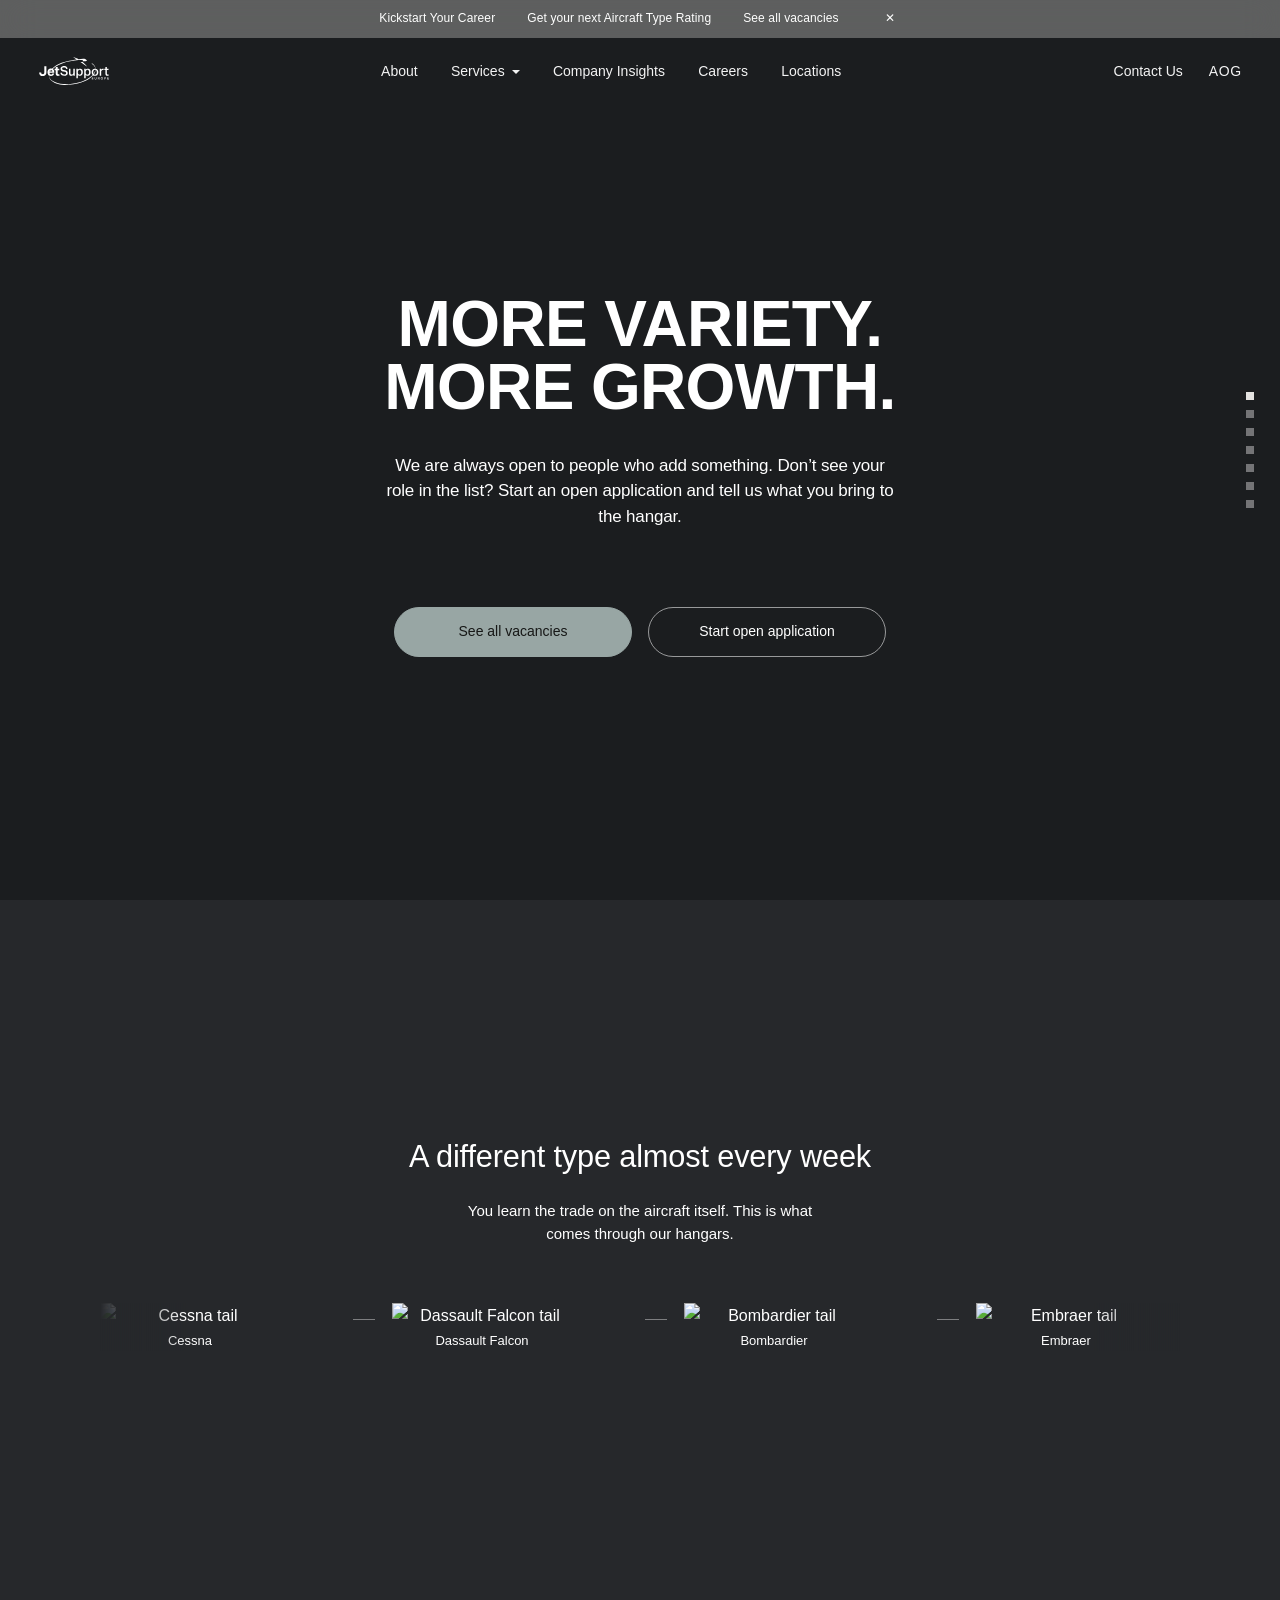
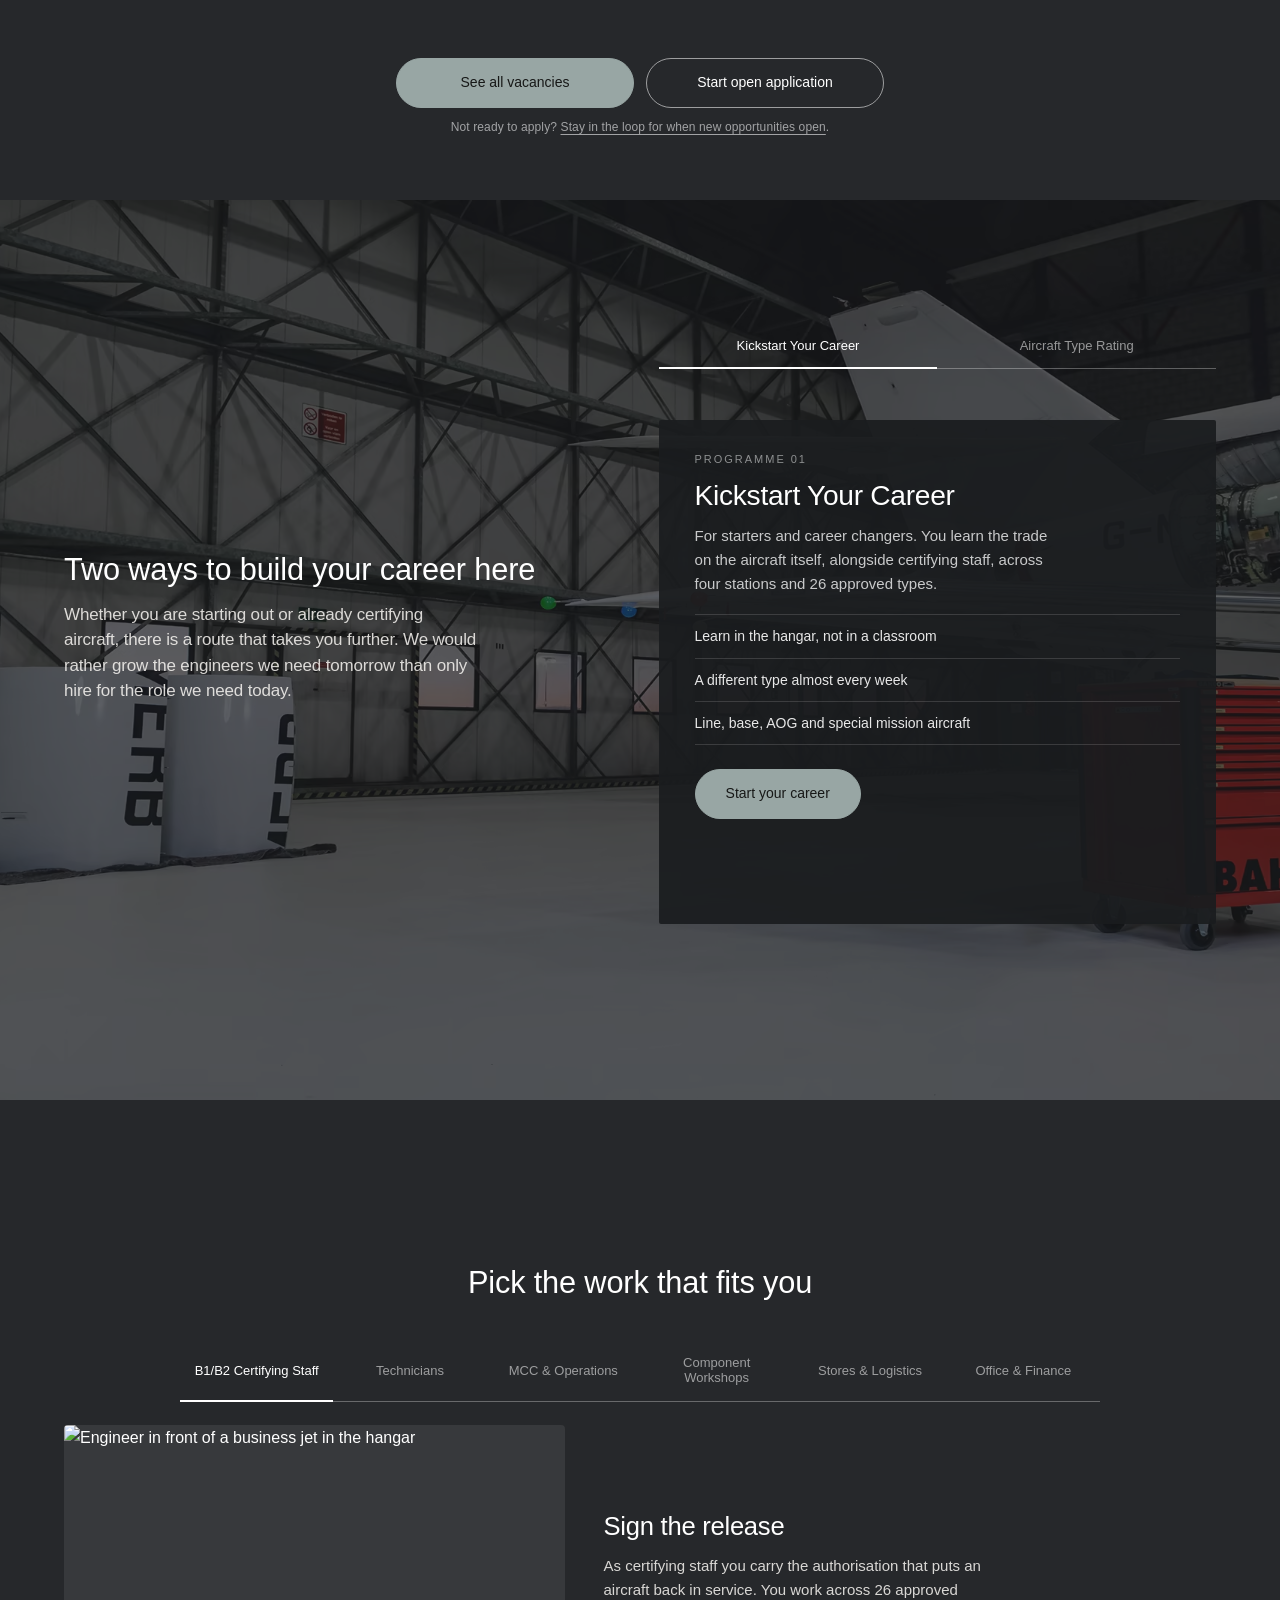
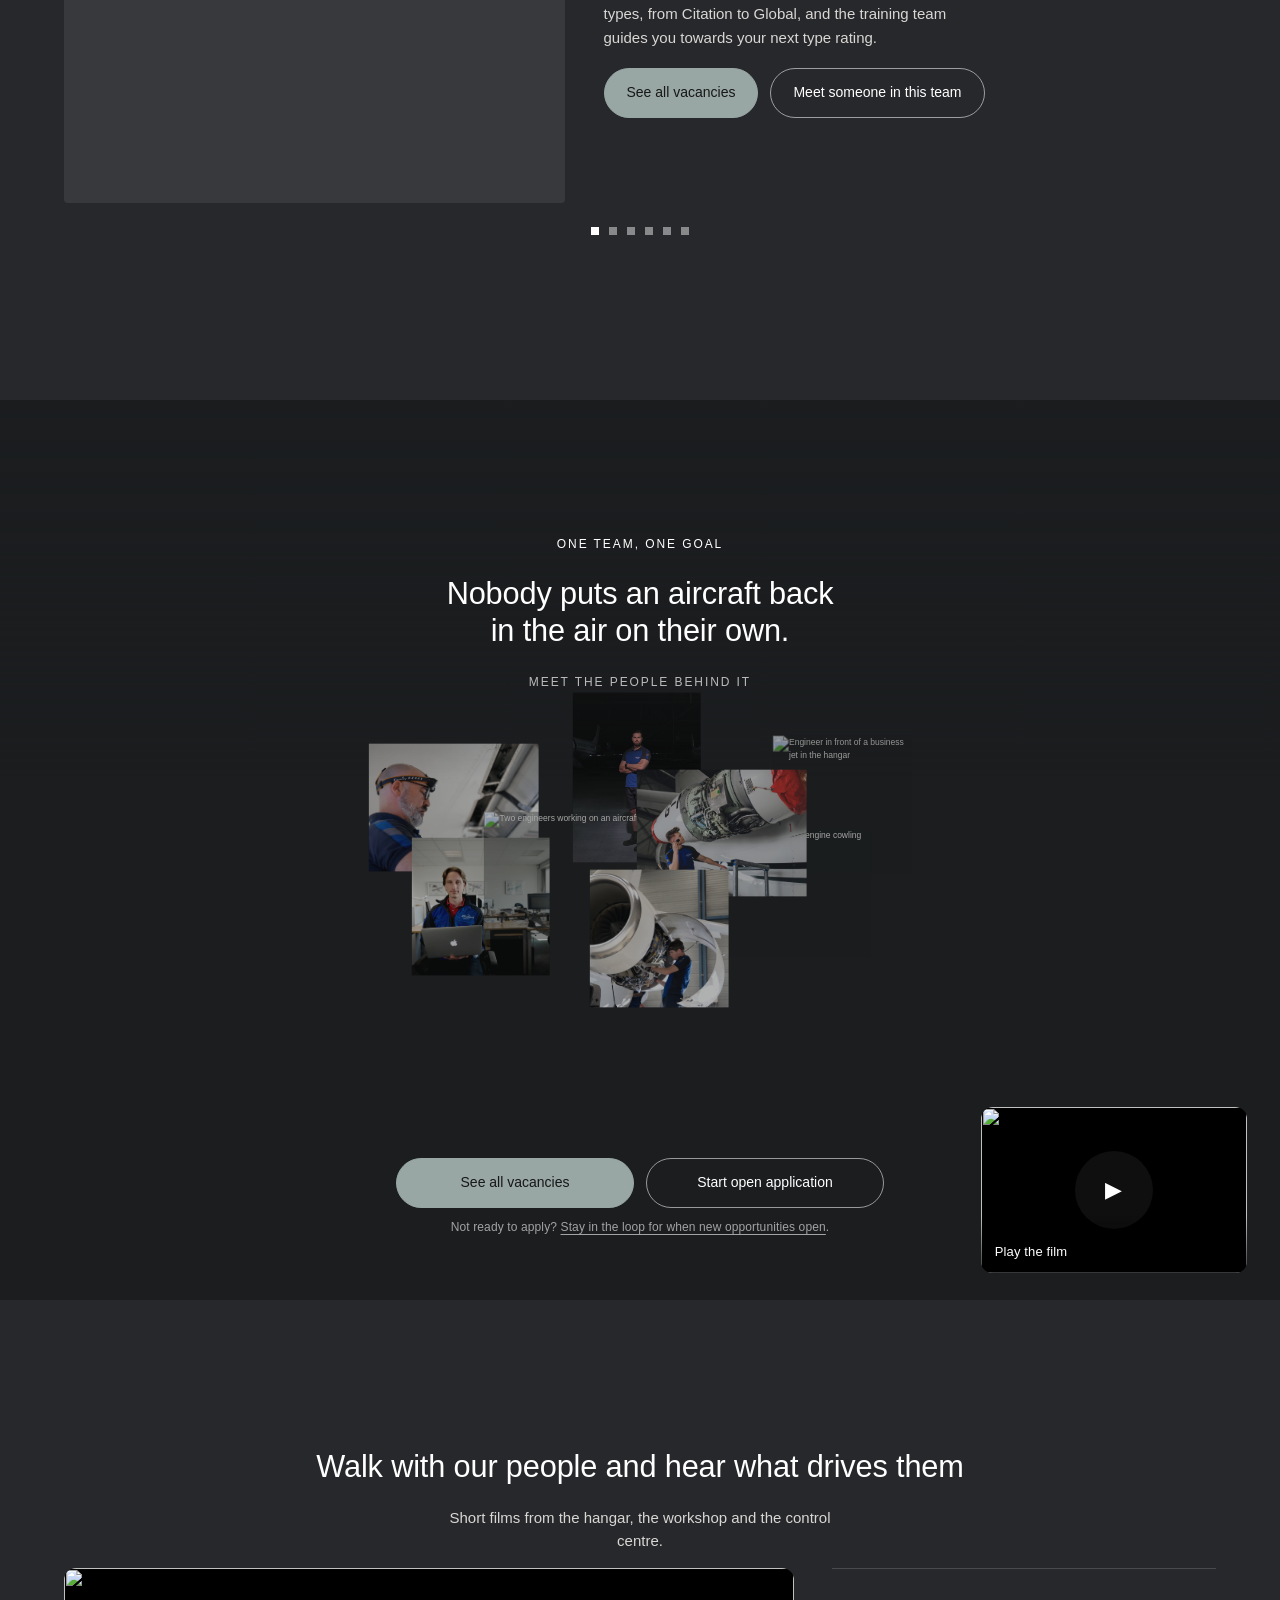
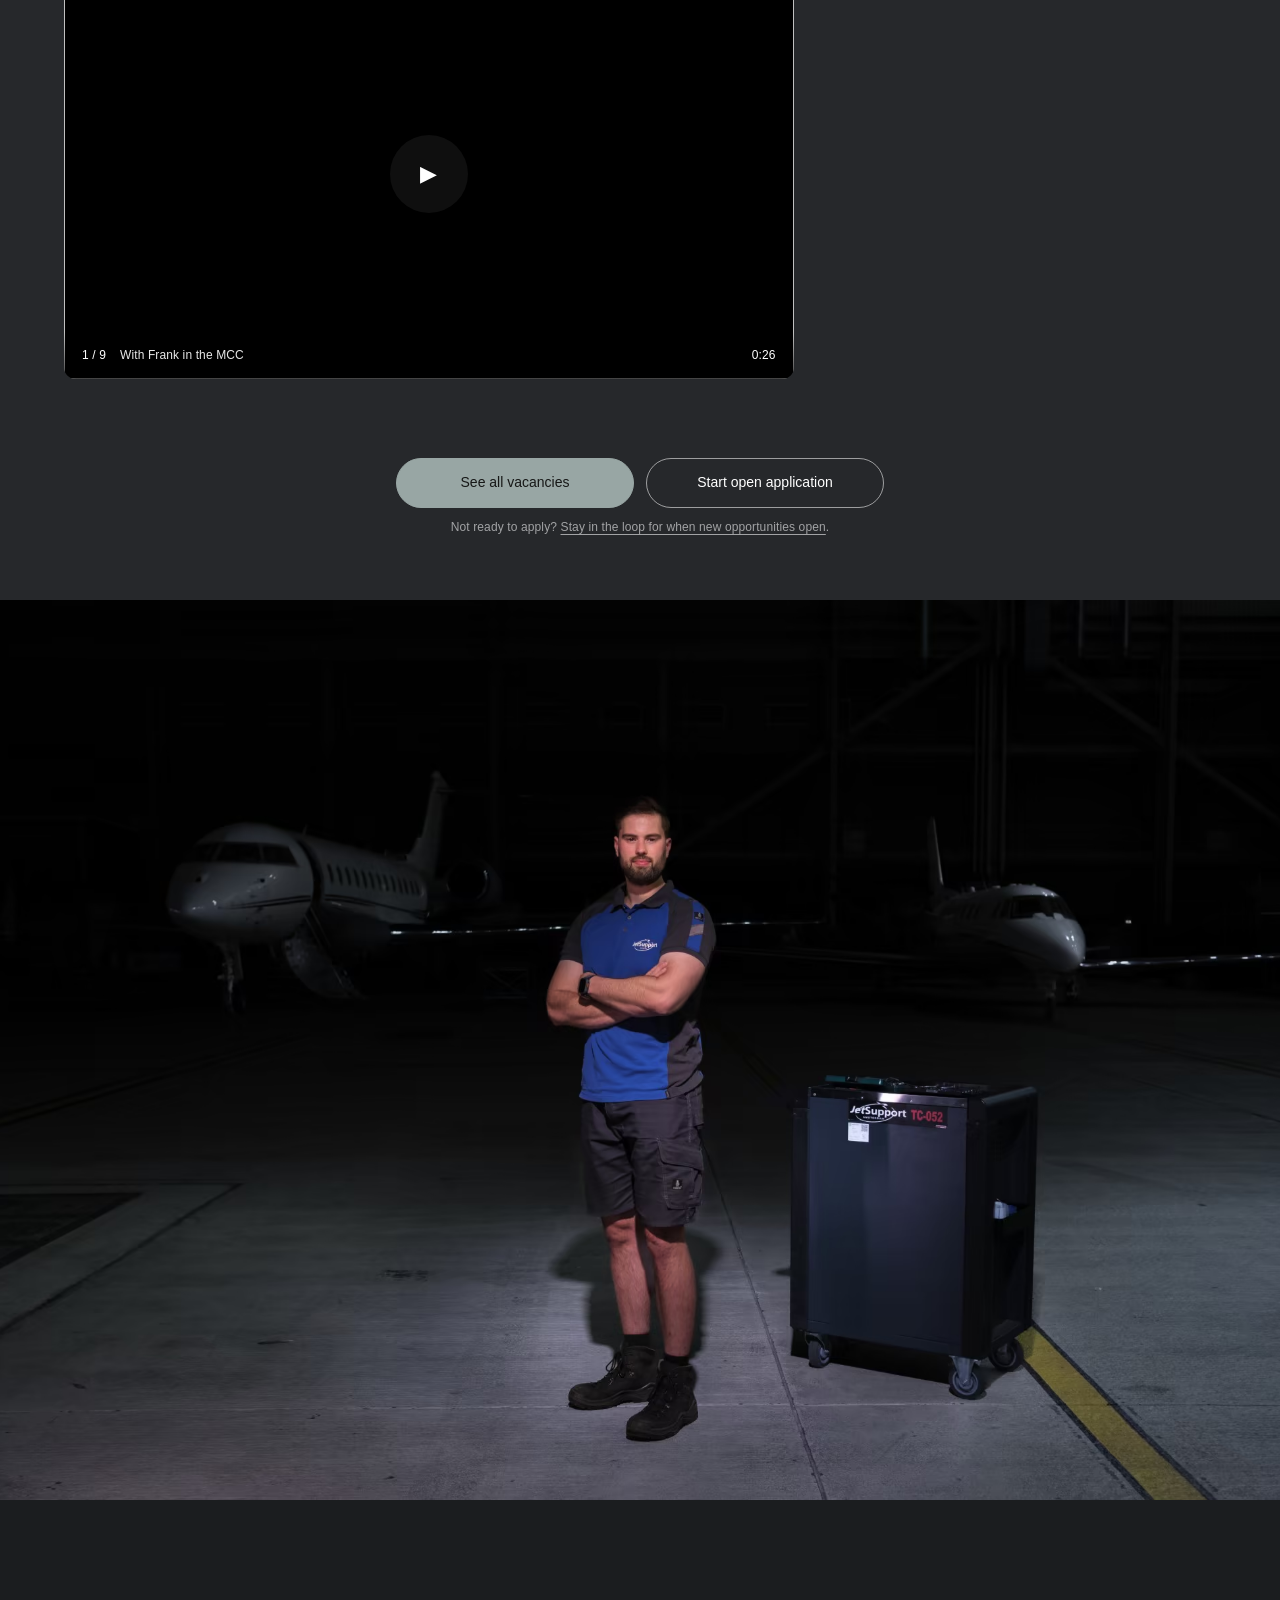
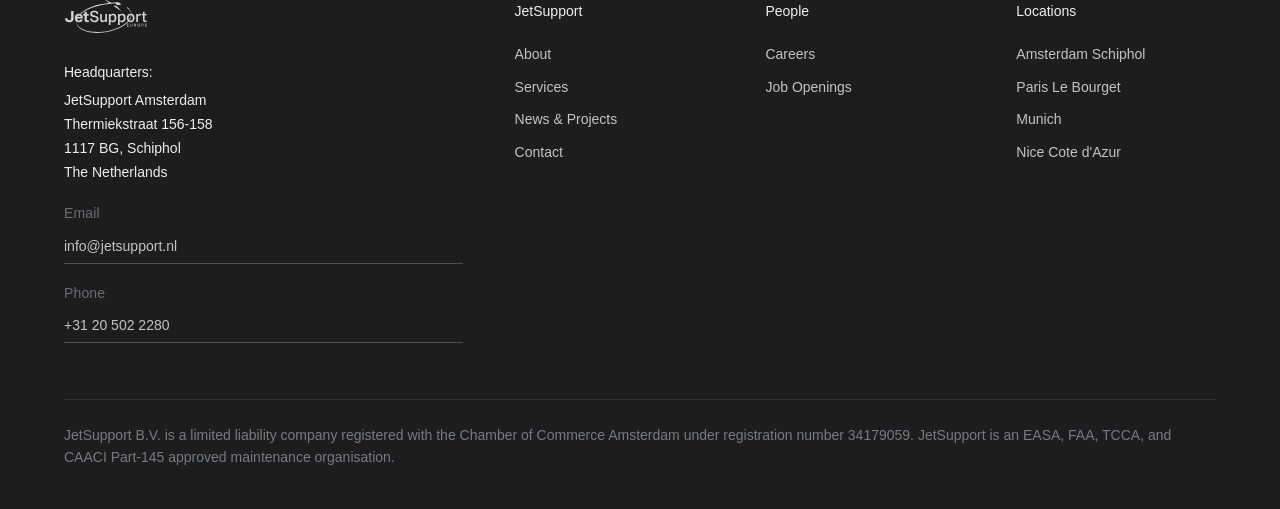
==== commit 0e6ed839: "Careers design: remove hero kicker Co-Authored-By: Claude Opus 5 <noreply@anthropic.com>" ====
--- a/index.html
+++ b/index.html
@@ -42,7 +42,6 @@
   <div class="slide__scrim slide__scrim--soft"></div>
   <div class="slide__inner slide__inner--center">
     <h1 class="display">More variety.<br>More growth.</h1>
-    <p class="hero__kicker">GROWING AT JETSUPPORT</p>
     <div class="hero__copy">
       <p>We are always open to people who add something. Don&rsquo;t see your role in the list? Start an open application and tell us what you bring to the hangar.</p>
     </div>
@@ -556,7 +555,7 @@
     });
 
     // hero-entrance bij laden
-    var heroBits = document.querySelectorAll('.slide--hero .display, .slide--hero .hero__kicker, .slide--hero .hero__copy, .slide--hero .hero__ctas');
+    var heroBits = document.querySelectorAll('.slide--hero .display, .slide--hero .hero__copy, .slide--hero .hero__ctas');
     heroBits.forEach(function (el, i) {
       el.classList.add('reveal');
       el.style.setProperty('--d', (200 + i * 150) + 'ms');
--- a/jetsupport-careers.css
+++ b/jetsupport-careers.css
@@ -197,7 +197,6 @@
 /* ================= V2 — KLM-patronen ================= */
 
 /* hero v2 */
-.hero__kicker{margin:12px 0 0;font-size:12px;font-weight:500;letter-spacing:.16em;text-transform:uppercase;color:#a2a3a5;opacity:1}
 .hero__ctas{display:flex;gap:16px;margin-top:38px;flex-wrap:wrap;justify-content:center}
 
 .btn{
